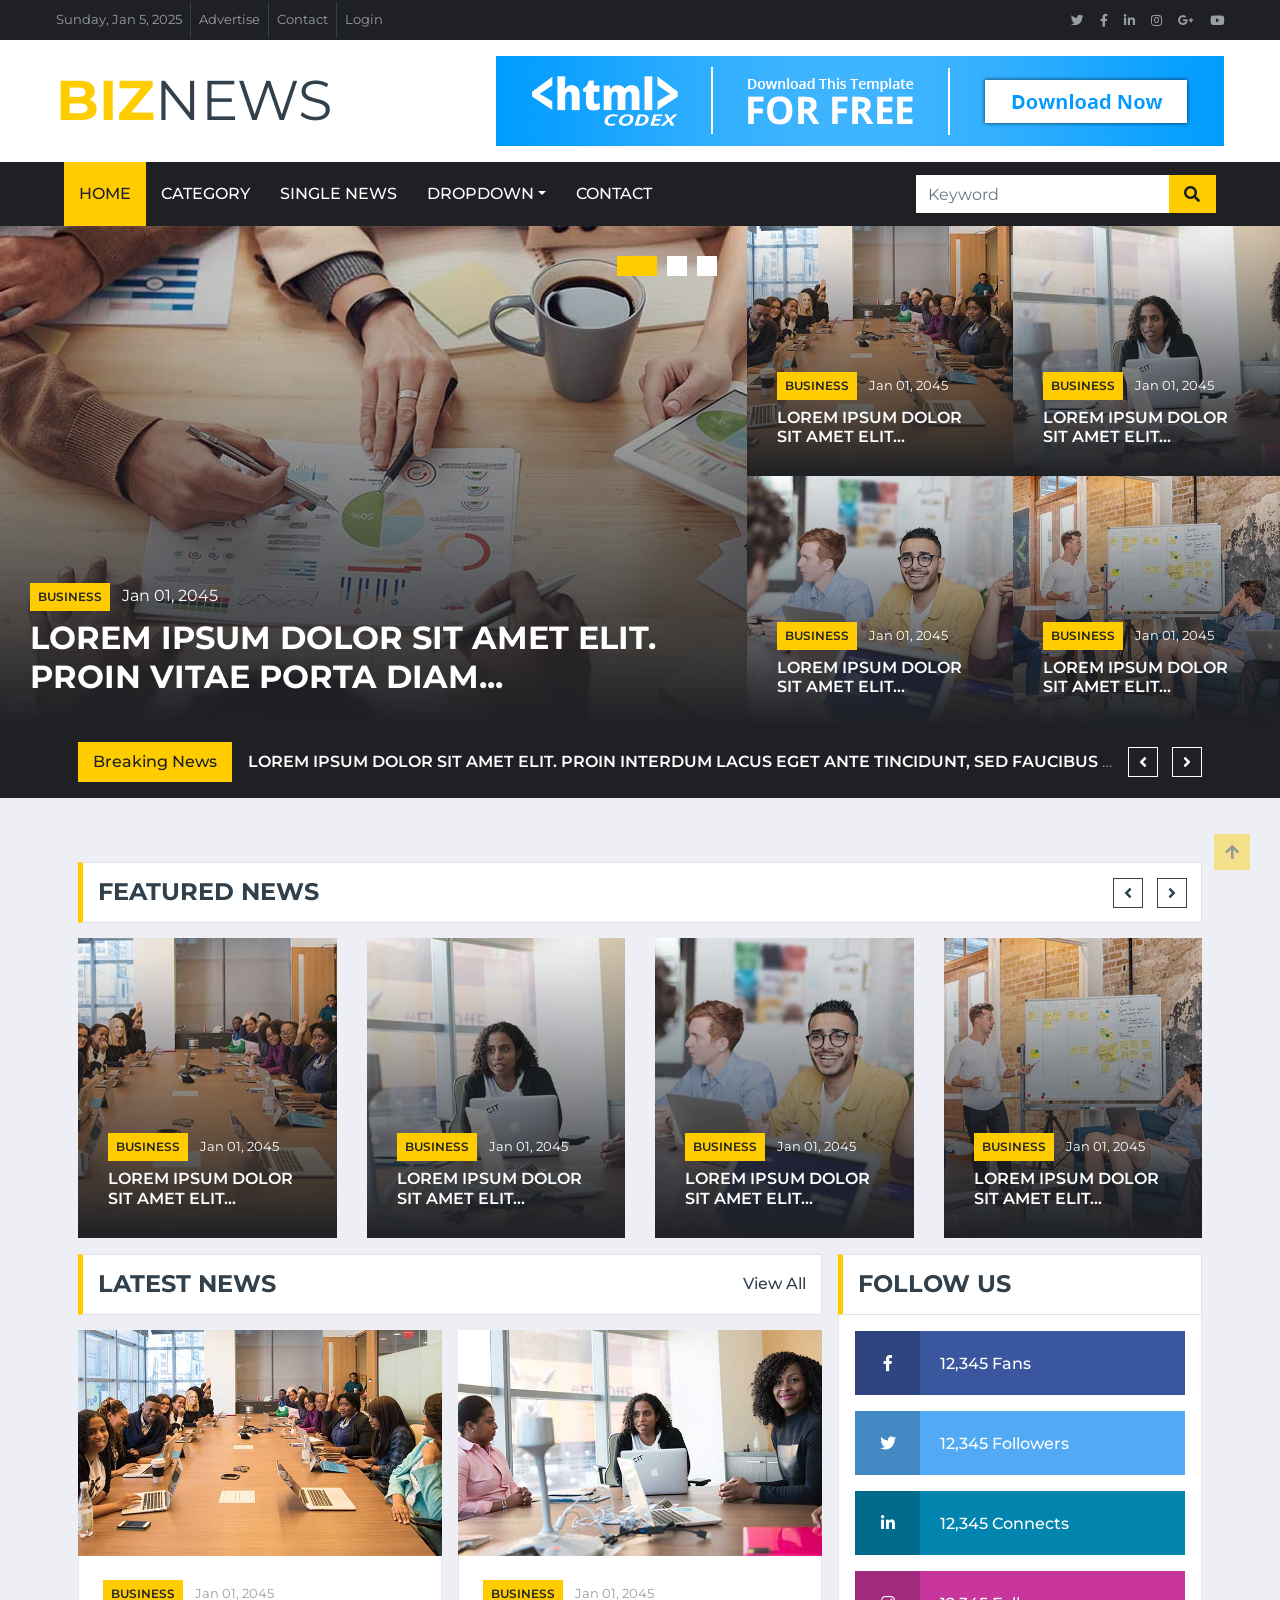
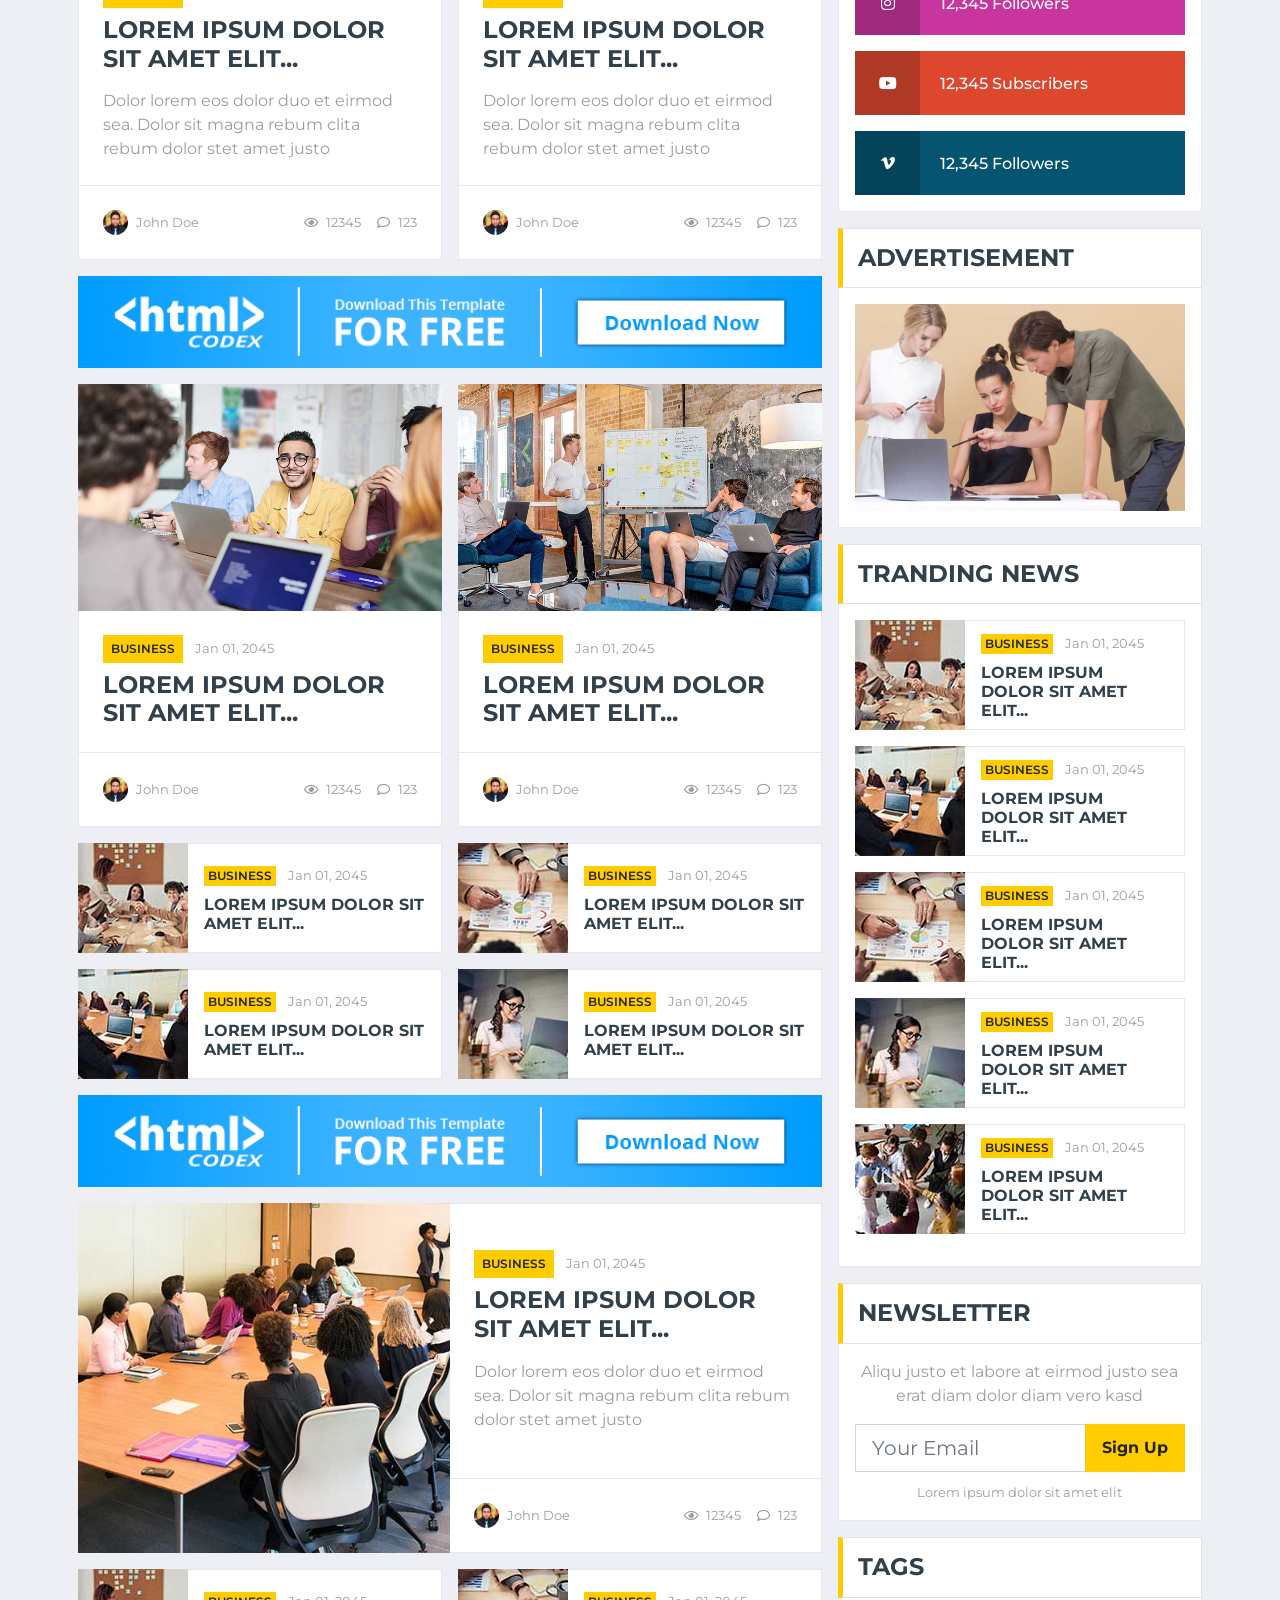
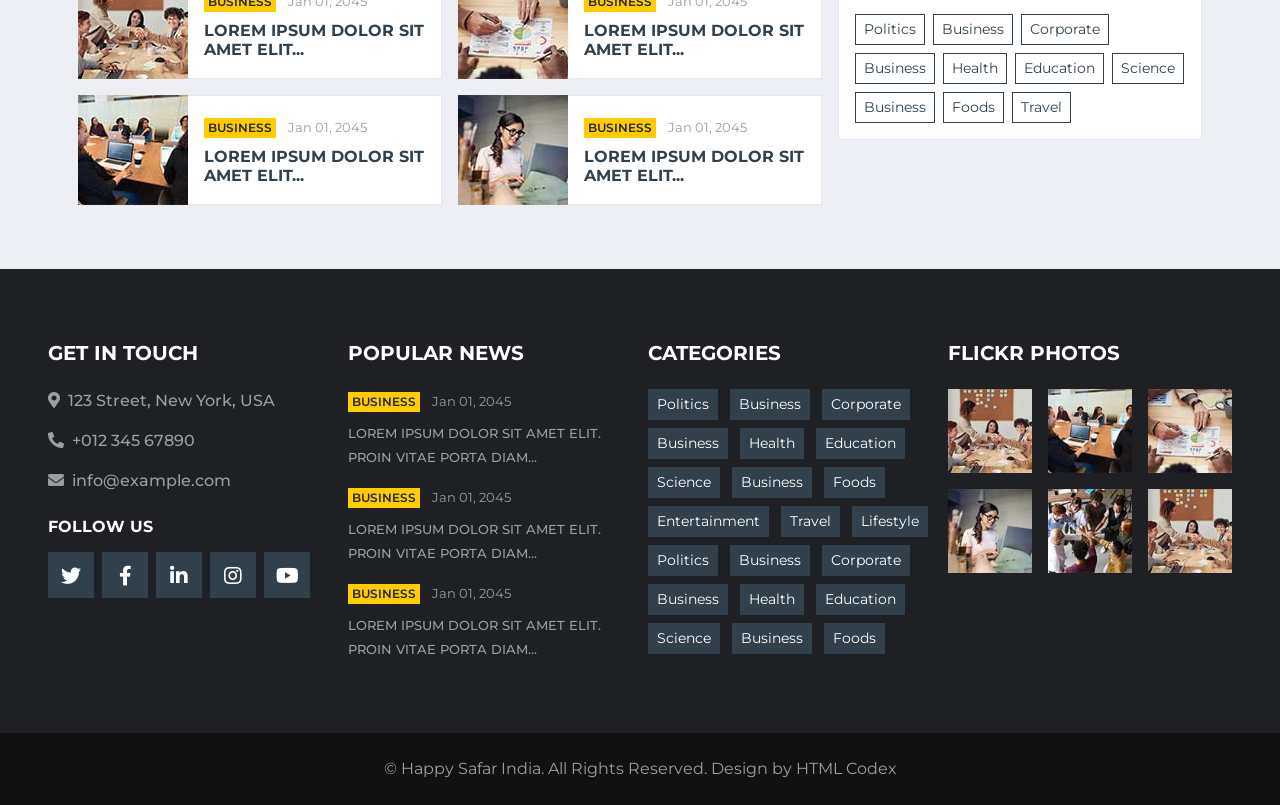
==== index.html @ 5ef2383a "Update index.html" ====
<!DOCTYPE html>
<html lang="en">

<head>
    <meta charset="utf-8">
    <title>Happy Safar India - Free Indian News Website</title>
    <meta content="width=device-width, initial-scale=1.0" name="viewport">
    <meta content="Happy Safar India" name="keywords">
    <meta content="Free Indian News Website" name="description">

    <!-- Favicon -->
    <link href="img/favicon.ico" rel="icon">

    <!-- Google Web Fonts -->
    <link rel="preconnect" href="https://fonts.gstatic.com">
    <link href="https://fonts.googleapis.com/css2?family=Montserrat:wght@400;500;600;700&display=swap" rel="stylesheet">  

    <!-- Font Awesome -->
    <link href="https://cdnjs.cloudflare.com/ajax/libs/font-awesome/5.15.0/css/all.min.css" rel="stylesheet">

    <!-- Libraries Stylesheet -->
    <link href="lib/owlcarousel/assets/owl.carousel.min.css" rel="stylesheet">

    <!-- Customized Bootstrap Stylesheet -->
    <link href="css/style.css" rel="stylesheet">
</head>

<body>
    <!-- Topbar Start -->
    <div class="container-fluid d-none d-lg-block">
        <div class="row align-items-center bg-dark px-lg-5">
            <div class="col-lg-9">
                <nav class="navbar navbar-expand-sm bg-dark p-0">
                    <ul class="navbar-nav ml-n2">
                        <li class="nav-item border-right border-secondary">
                            <a class="nav-link text-body small" href="#">Sunday, Jan 5, 2025</a>
                        </li>
                        <li class="nav-item border-right border-secondary">
                            <a class="nav-link text-body small" href="#">Advertise</a>
                        </li>
                        <li class="nav-item border-right border-secondary">
                            <a class="nav-link text-body small" href="#">Contact</a>
                        </li>
                        <li class="nav-item">
                            <a class="nav-link text-body small" href="#">Login</a>
                        </li>
                    </ul>
                </nav>
            </div>
            <div class="col-lg-3 text-right d-none d-md-block">
                <nav class="navbar navbar-expand-sm bg-dark p-0">
                    <ul class="navbar-nav ml-auto mr-n2">
                        <li class="nav-item">
                            <a class="nav-link text-body" href="#"><small class="fab fa-twitter"></small></a>
                        </li>
                        <li class="nav-item">
                            <a class="nav-link text-body" href="#"><small class="fab fa-facebook-f"></small></a>
                        </li>
                        <li class="nav-item">
                            <a class="nav-link text-body" href="#"><small class="fab fa-linkedin-in"></small></a>
                        </li>
                        <li class="nav-item">
                            <a class="nav-link text-body" href="#"><small class="fab fa-instagram"></small></a>
                        </li>
                        <li class="nav-item">
                            <a class="nav-link text-body" href="#"><small class="fab fa-google-plus-g"></small></a>
                        </li>
                        <li class="nav-item">
                            <a class="nav-link text-body" href="#"><small class="fab fa-youtube"></small></a>
                        </li>
                    </ul>
                </nav>
            </div>
        </div>
        <div class="row align-items-center bg-white py-3 px-lg-5">
            <div class="col-lg-4">
                <a href="index.html" class="navbar-brand p-0 d-none d-lg-block">
                    <h1 class="m-0 display-4 text-uppercase text-primary">Biz<span class="text-secondary font-weight-normal">News</span></h1>
                </a>
            </div>
            <div class="col-lg-8 text-center text-lg-right">
                <a href="https://htmlcodex.com"><img class="img-fluid" src="img/ads-728x90.png" alt=""></a>
            </div>
        </div>
    </div>
    <!-- Topbar End -->


    <!-- Navbar Start -->
    <div class="container-fluid p-0">
        <nav class="navbar navbar-expand-lg bg-dark navbar-dark py-2 py-lg-0 px-lg-5">
            <a href="index.html" class="navbar-brand d-block d-lg-none">
                <h1 class="m-0 display-4 text-uppercase text-primary">Biz<span class="text-white font-weight-normal">News</span></h1>
            </a>
            <button type="button" class="navbar-toggler" data-toggle="collapse" data-target="#navbarCollapse">
                <span class="navbar-toggler-icon"></span>
            </button>
            <div class="collapse navbar-collapse justify-content-between px-0 px-lg-3" id="navbarCollapse">
                <div class="navbar-nav mr-auto py-0">
                    <a href="index.html" class="nav-item nav-link active">Home</a>
                    <a href="category.html" class="nav-item nav-link">Category</a>
                    <a href="single.html" class="nav-item nav-link">Single News</a>
                    <div class="nav-item dropdown">
                        <a href="#" class="nav-link dropdown-toggle" data-toggle="dropdown">Dropdown</a>
                        <div class="dropdown-menu rounded-0 m-0">
                            <a href="#" class="dropdown-item">Menu item 1</a>
                            <a href="#" class="dropdown-item">Menu item 2</a>
                            <a href="#" class="dropdown-item">Menu item 3</a>
                        </div>
                    </div>
                    <a href="contact.html" class="nav-item nav-link">Contact</a>
                </div>
                <div class="input-group ml-auto d-none d-lg-flex" style="width: 100%; max-width: 300px;">
                    <input type="text" class="form-control border-0" placeholder="Keyword">
                    <div class="input-group-append">
                        <button class="input-group-text bg-primary text-dark border-0 px-3"><i
                                class="fa fa-search"></i></button>
                    </div>
                </div>
            </div>
        </nav>
    </div>
    <!-- Navbar End -->


    <!-- Main News Slider Start -->
    <div class="container-fluid">
        <div class="row">
            <div class="col-lg-7 px-0">
                <div class="owl-carousel main-carousel position-relative">
                    <div class="position-relative overflow-hidden" style="height: 500px;">
                        <img class="img-fluid h-100" src="img/news-800x500-1.jpg" style="object-fit: cover;">
                        <div class="overlay">
                            <div class="mb-2">
                                <a class="badge badge-primary text-uppercase font-weight-semi-bold p-2 mr-2"
                                    href="">Business</a>
                                <a class="text-white" href="">Jan 01, 2045</a>
                            </div>
                            <a class="h2 m-0 text-white text-uppercase font-weight-bold" href="">Lorem ipsum dolor sit amet elit. Proin vitae porta diam...</a>
                        </div>
                    </div>
                    <div class="position-relative overflow-hidden" style="height: 500px;">
                        <img class="img-fluid h-100" src="img/news-800x500-2.jpg" style="object-fit: cover;">
                        <div class="overlay">
                            <div class="mb-2">
                                <a class="badge badge-primary text-uppercase font-weight-semi-bold p-2 mr-2"
                                    href="">Business</a>
                                <a class="text-white" href="">Jan 01, 2045</a>
                            </div>
                            <a class="h2 m-0 text-white text-uppercase font-weight-bold" href="">Lorem ipsum dolor sit amet elit. Proin vitae porta diam...</a>
                        </div>
                    </div>
                    <div class="position-relative overflow-hidden" style="height: 500px;">
                        <img class="img-fluid h-100" src="img/news-800x500-3.jpg" style="object-fit: cover;">
                        <div class="overlay">
                            <div class="mb-2">
                                <a class="badge badge-primary text-uppercase font-weight-semi-bold p-2 mr-2"
                                    href="">Business</a>
                                <a class="text-white" href="">Jan 01, 2045</a>
                            </div>
                            <a class="h2 m-0 text-white text-uppercase font-weight-bold" href="">Lorem ipsum dolor sit amet elit. Proin vitae porta diam...</a>
                        </div>
                    </div>
                </div>
            </div>
            <div class="col-lg-5 px-0">
                <div class="row mx-0">
                    <div class="col-md-6 px-0">
                        <div class="position-relative overflow-hidden" style="height: 250px;">
                            <img class="img-fluid w-100 h-100" src="img/news-700x435-1.jpg" style="object-fit: cover;">
                            <div class="overlay">
                                <div class="mb-2">
                                    <a class="badge badge-primary text-uppercase font-weight-semi-bold p-2 mr-2"
                                        href="">Business</a>
                                    <a class="text-white" href=""><small>Jan 01, 2045</small></a>
                                </div>
                                <a class="h6 m-0 text-white text-uppercase font-weight-semi-bold" href="">Lorem ipsum dolor sit amet elit...</a>
                            </div>
                        </div>
                    </div>
                    <div class="col-md-6 px-0">
                        <div class="position-relative overflow-hidden" style="height: 250px;">
                            <img class="img-fluid w-100 h-100" src="img/news-700x435-2.jpg" style="object-fit: cover;">
                            <div class="overlay">
                                <div class="mb-2">
                                    <a class="badge badge-primary text-uppercase font-weight-semi-bold p-2 mr-2"
                                        href="">Business</a>
                                    <a class="text-white" href=""><small>Jan 01, 2045</small></a>
                                </div>
                                <a class="h6 m-0 text-white text-uppercase font-weight-semi-bold" href="">Lorem ipsum dolor sit amet elit...</a>
                            </div>
                        </div>
                    </div>
                    <div class="col-md-6 px-0">
                        <div class="position-relative overflow-hidden" style="height: 250px;">
                            <img class="img-fluid w-100 h-100" src="img/news-700x435-3.jpg" style="object-fit: cover;">
                            <div class="overlay">
                                <div class="mb-2">
                                    <a class="badge badge-primary text-uppercase font-weight-semi-bold p-2 mr-2"
                                        href="">Business</a>
                                    <a class="text-white" href=""><small>Jan 01, 2045</small></a>
                                </div>
                                <a class="h6 m-0 text-white text-uppercase font-weight-semi-bold" href="">Lorem ipsum dolor sit amet elit...</a>
                            </div>
                        </div>
                    </div>
                    <div class="col-md-6 px-0">
                        <div class="position-relative overflow-hidden" style="height: 250px;">
                            <img class="img-fluid w-100 h-100" src="img/news-700x435-4.jpg" style="object-fit: cover;">
                            <div class="overlay">
                                <div class="mb-2">
                                    <a class="badge badge-primary text-uppercase font-weight-semi-bold p-2 mr-2"
                                        href="">Business</a>
                                    <a class="text-white" href=""><small>Jan 01, 2045</small></a>
                                </div>
                                <a class="h6 m-0 text-white text-uppercase font-weight-semi-bold" href="">Lorem ipsum dolor sit amet elit...</a>
                            </div>
                        </div>
                    </div>
                </div>
            </div>
        </div>
    </div>
    <!-- Main News Slider End -->


    <!-- Breaking News Start -->
    <div class="container-fluid bg-dark py-3 mb-3">
        <div class="container">
            <div class="row align-items-center bg-dark">
                <div class="col-12">
                    <div class="d-flex justify-content-between">
                        <div class="bg-primary text-dark text-center font-weight-medium py-2" style="width: 170px;">Breaking News</div>
                        <div class="owl-carousel tranding-carousel position-relative d-inline-flex align-items-center ml-3"
                            style="width: calc(100% - 170px); padding-right: 90px;">
                            <div class="text-truncate"><a class="text-white text-uppercase font-weight-semi-bold" href="">Lorem ipsum dolor sit amet elit. Proin interdum lacus eget ante tincidunt, sed faucibus nisl sodales</a></div>
                            <div class="text-truncate"><a class="text-white text-uppercase font-weight-semi-bold" href="">Lorem ipsum dolor sit amet elit. Proin interdum lacus eget ante tincidunt, sed faucibus nisl sodales</a></div>
                        </div>
                    </div>
                </div>
            </div>
        </div>
    </div>
    <!-- Breaking News End -->


    <!-- Featured News Slider Start -->
    <div class="container-fluid pt-5 mb-3">
        <div class="container">
            <div class="section-title">
                <h4 class="m-0 text-uppercase font-weight-bold">Featured News</h4>
            </div>
            <div class="owl-carousel news-carousel carousel-item-4 position-relative">
                <div class="position-relative overflow-hidden" style="height: 300px;">
                    <img class="img-fluid h-100" src="img/news-700x435-1.jpg" style="object-fit: cover;">
                    <div class="overlay">
                        <div class="mb-2">
                            <a class="badge badge-primary text-uppercase font-weight-semi-bold p-2 mr-2"
                                href="">Business</a>
                            <a class="text-white" href=""><small>Jan 01, 2045</small></a>
                        </div>
                        <a class="h6 m-0 text-white text-uppercase font-weight-semi-bold" href="">Lorem ipsum dolor sit amet elit...</a>
                    </div>
                </div>
                <div class="position-relative overflow-hidden" style="height: 300px;">
                    <img class="img-fluid h-100" src="img/news-700x435-2.jpg" style="object-fit: cover;">
                    <div class="overlay">
                        <div class="mb-2">
                            <a class="badge badge-primary text-uppercase font-weight-semi-bold p-2 mr-2"
                                href="">Business</a>
                            <a class="text-white" href=""><small>Jan 01, 2045</small></a>
                        </div>
                        <a class="h6 m-0 text-white text-uppercase font-weight-semi-bold" href="">Lorem ipsum dolor sit amet elit...</a>
                    </div>
                </div>
                <div class="position-relative overflow-hidden" style="height: 300px;">
                    <img class="img-fluid h-100" src="img/news-700x435-3.jpg" style="object-fit: cover;">
                    <div class="overlay">
                        <div class="mb-2">
                            <a class="badge badge-primary text-uppercase font-weight-semi-bold p-2 mr-2"
                                href="">Business</a>
                            <a class="text-white" href=""><small>Jan 01, 2045</small></a>
                        </div>
                        <a class="h6 m-0 text-white text-uppercase font-weight-semi-bold" href="">Lorem ipsum dolor sit amet elit...</a>
                    </div>
                </div>
                <div class="position-relative overflow-hidden" style="height: 300px;">
                    <img class="img-fluid h-100" src="img/news-700x435-4.jpg" style="object-fit: cover;">
                    <div class="overlay">
                        <div class="mb-2">
                            <a class="badge badge-primary text-uppercase font-weight-semi-bold p-2 mr-2"
                                href="">Business</a>
                            <a class="text-white" href=""><small>Jan 01, 2045</small></a>
                        </div>
                        <a class="h6 m-0 text-white text-uppercase font-weight-semi-bold" href="">Lorem ipsum dolor sit amet elit...</a>
                    </div>
                </div>
                <div class="position-relative overflow-hidden" style="height: 300px;">
                    <img class="img-fluid h-100" src="img/news-700x435-5.jpg" style="object-fit: cover;">
                    <div class="overlay">
                        <div class="mb-2">
                            <a class="badge badge-primary text-uppercase font-weight-semi-bold p-2 mr-2"
                                href="">Business</a>
                            <a class="text-white" href=""><small>Jan 01, 2045</small></a>
                        </div>
                        <a class="h6 m-0 text-white text-uppercase font-weight-semi-bold" href="">Lorem ipsum dolor sit amet elit...</a>
                    </div>
                </div>
            </div>
        </div>
    </div>
    <!-- Featured News Slider End -->


    <!-- News With Sidebar Start -->
    <div class="container-fluid">
        <div class="container">
            <div class="row">
                <div class="col-lg-8">
                    <div class="row">
                        <div class="col-12">
                            <div class="section-title">
                                <h4 class="m-0 text-uppercase font-weight-bold">Latest News</h4>
                                <a class="text-secondary font-weight-medium text-decoration-none" href="">View All</a>
                            </div>
                        </div>
                        <div class="col-lg-6">
                            <div class="position-relative mb-3">
                                <img class="img-fluid w-100" src="img/news-700x435-1.jpg" style="object-fit: cover;">
                                <div class="bg-white border border-top-0 p-4">
                                    <div class="mb-2">
                                        <a class="badge badge-primary text-uppercase font-weight-semi-bold p-2 mr-2"
                                            href="">Business</a>
                                        <a class="text-body" href=""><small>Jan 01, 2045</small></a>
                                    </div>
                                    <a class="h4 d-block mb-3 text-secondary text-uppercase font-weight-bold" href="">Lorem ipsum dolor sit amet elit...</a>
                                    <p class="m-0">Dolor lorem eos dolor duo et eirmod sea. Dolor sit magna
                                        rebum clita rebum dolor stet amet justo</p>
                                </div>
                                <div class="d-flex justify-content-between bg-white border border-top-0 p-4">
                                    <div class="d-flex align-items-center">
                                        <img class="rounded-circle mr-2" src="img/user.jpg" width="25" height="25" alt="">
                                        <small>John Doe</small>
                                    </div>
                                    <div class="d-flex align-items-center">
                                        <small class="ml-3"><i class="far fa-eye mr-2"></i>12345</small>
                                        <small class="ml-3"><i class="far fa-comment mr-2"></i>123</small>
                                    </div>
                                </div>
                            </div>
                        </div>
                        <div class="col-lg-6">
                            <div class="position-relative mb-3">
                                <img class="img-fluid w-100" src="img/news-700x435-2.jpg" style="object-fit: cover;">
                                <div class="bg-white border border-top-0 p-4">
                                    <div class="mb-2">
                                        <a class="badge badge-primary text-uppercase font-weight-semi-bold p-2 mr-2"
                                            href="">Business</a>
                                        <a class="text-body" href=""><small>Jan 01, 2045</small></a>
                                    </div>
                                    <a class="h4 d-block mb-3 text-secondary text-uppercase font-weight-bold" href="">Lorem ipsum dolor sit amet elit...</a>
                                    <p class="m-0">Dolor lorem eos dolor duo et eirmod sea. Dolor sit magna
                                        rebum clita rebum dolor stet amet justo</p>
                                </div>
                                <div class="d-flex justify-content-between bg-white border border-top-0 p-4">
                                    <div class="d-flex align-items-center">
                                        <img class="rounded-circle mr-2" src="img/user.jpg" width="25" height="25" alt="">
                                        <small>John Doe</small>
                                    </div>
                                    <div class="d-flex align-items-center">
                                        <small class="ml-3"><i class="far fa-eye mr-2"></i>12345</small>
                                        <small class="ml-3"><i class="far fa-comment mr-2"></i>123</small>
                                    </div>
                                </div>
                            </div>
                        </div>
                        <div class="col-lg-12 mb-3">
                            <a href=""><img class="img-fluid w-100" src="img/ads-728x90.png" alt=""></a>
                        </div>
                        <div class="col-lg-6">
                            <div class="position-relative mb-3">
                                <img class="img-fluid w-100" src="img/news-700x435-3.jpg" style="object-fit: cover;">
                                <div class="bg-white border border-top-0 p-4">
                                    <div class="mb-2">
                                        <a class="badge badge-primary text-uppercase font-weight-semi-bold p-2 mr-2"
                                            href="">Business</a>
                                        <a class="text-body" href=""><small>Jan 01, 2045</small></a>
                                    </div>
                                    <a class="h4 d-block mb-0 text-secondary text-uppercase font-weight-bold" href="">Lorem ipsum dolor sit amet elit...</a>
                                </div>
                                <div class="d-flex justify-content-between bg-white border border-top-0 p-4">
                                    <div class="d-flex align-items-center">
                                        <img class="rounded-circle mr-2" src="img/user.jpg" width="25" height="25" alt="">
                                        <small>John Doe</small>
                                    </div>
                                    <div class="d-flex align-items-center">
                                        <small class="ml-3"><i class="far fa-eye mr-2"></i>12345</small>
                                        <small class="ml-3"><i class="far fa-comment mr-2"></i>123</small>
                                    </div>
                                </div>
                            </div>
                        </div>
                        <div class="col-lg-6">
                            <div class="position-relative mb-3">
                                <img class="img-fluid w-100" src="img/news-700x435-4.jpg" style="object-fit: cover;">
                                <div class="bg-white border border-top-0 p-4">
                                    <div class="mb-2">
                                        <a class="badge badge-primary text-uppercase font-weight-semi-bold p-2 mr-2"
                                            href="">Business</a>
                                        <a class="text-body" href=""><small>Jan 01, 2045</small></a>
                                    </div>
                                    <a class="h4 d-block mb-0 text-secondary text-uppercase font-weight-bold" href="">Lorem ipsum dolor sit amet elit...</a>
                                </div>
                                <div class="d-flex justify-content-between bg-white border border-top-0 p-4">
                                    <div class="d-flex align-items-center">
                                        <img class="rounded-circle mr-2" src="img/user.jpg" width="25" height="25" alt="">
                                        <small>John Doe</small>
                                    </div>
                                    <div class="d-flex align-items-center">
                                        <small class="ml-3"><i class="far fa-eye mr-2"></i>12345</small>
                                        <small class="ml-3"><i class="far fa-comment mr-2"></i>123</small>
                                    </div>
                                </div>
                            </div>
                        </div>
                        <div class="col-lg-6">
                            <div class="d-flex align-items-center bg-white mb-3" style="height: 110px;">
                                <img class="img-fluid" src="img/news-110x110-1.jpg" alt="">
                                <div class="w-100 h-100 px-3 d-flex flex-column justify-content-center border border-left-0">
                                    <div class="mb-2">
                                        <a class="badge badge-primary text-uppercase font-weight-semi-bold p-1 mr-2" href="">Business</a>
                                        <a class="text-body" href=""><small>Jan 01, 2045</small></a>
                                    </div>
                                    <a class="h6 m-0 text-secondary text-uppercase font-weight-bold" href="">Lorem ipsum dolor sit amet elit...</a>
                                </div>
                            </div>
                            <div class="d-flex align-items-center bg-white mb-3" style="height: 110px;">
                                <img class="img-fluid" src="img/news-110x110-2.jpg" alt="">
                                <div class="w-100 h-100 px-3 d-flex flex-column justify-content-center border border-left-0">
                                    <div class="mb-2">
                                        <a class="badge badge-primary text-uppercase font-weight-semi-bold p-1 mr-2" href="">Business</a>
                                        <a class="text-body" href=""><small>Jan 01, 2045</small></a>
                                    </div>
                                    <a class="h6 m-0 text-secondary text-uppercase font-weight-bold" href="">Lorem ipsum dolor sit amet elit...</a>
                                </div>
                            </div>
                        </div>
                        <div class="col-lg-6">
                            <div class="d-flex align-items-center bg-white mb-3" style="height: 110px;">
                                <img class="img-fluid" src="img/news-110x110-3.jpg" alt="">
                                <div class="w-100 h-100 px-3 d-flex flex-column justify-content-center border border-left-0">
                                    <div class="mb-2">
                                        <a class="badge badge-primary text-uppercase font-weight-semi-bold p-1 mr-2" href="">Business</a>
                                        <a class="text-body" href=""><small>Jan 01, 2045</small></a>
                                    </div>
                                    <a class="h6 m-0 text-secondary text-uppercase font-weight-bold" href="">Lorem ipsum dolor sit amet elit...</a>
                                </div>
                            </div>
                            <div class="d-flex align-items-center bg-white mb-3" style="height: 110px;">
                                <img class="img-fluid" src="img/news-110x110-4.jpg" alt="">
                                <div class="w-100 h-100 px-3 d-flex flex-column justify-content-center border border-left-0">
                                    <div class="mb-2">
                                        <a class="badge badge-primary text-uppercase font-weight-semi-bold p-1 mr-2" href="">Business</a>
                                        <a class="text-body" href=""><small>Jan 01, 2045</small></a>
                                    </div>
                                    <a class="h6 m-0 text-secondary text-uppercase font-weight-bold" href="">Lorem ipsum dolor sit amet elit...</a>
                                </div>
                            </div>
                        </div>
                        <div class="col-lg-12 mb-3">
                            <a href=""><img class="img-fluid w-100" src="img/ads-728x90.png" alt=""></a>
                        </div>
                        <div class="col-lg-12">
                            <div class="row news-lg mx-0 mb-3">
                                <div class="col-md-6 h-100 px-0">
                                    <img class="img-fluid h-100" src="img/news-700x435-5.jpg" style="object-fit: cover;">
                                </div>
                                <div class="col-md-6 d-flex flex-column border bg-white h-100 px-0">
                                    <div class="mt-auto p-4">
                                        <div class="mb-2">
                                            <a class="badge badge-primary text-uppercase font-weight-semi-bold p-2 mr-2"
                                                href="">Business</a>
                                            <a class="text-body" href=""><small>Jan 01, 2045</small></a>
                                        </div>
                                        <a class="h4 d-block mb-3 text-secondary text-uppercase font-weight-bold" href="">Lorem ipsum dolor sit amet elit...</a>
                                        <p class="m-0">Dolor lorem eos dolor duo et eirmod sea. Dolor sit magna
                                            rebum clita rebum dolor stet amet justo</p>
                                    </div>
                                    <div class="d-flex justify-content-between bg-white border-top mt-auto p-4">
                                        <div class="d-flex align-items-center">
                                            <img class="rounded-circle mr-2" src="img/user.jpg" width="25" height="25" alt="">
                                            <small>John Doe</small>
                                        </div>
                                        <div class="d-flex align-items-center">
                                            <small class="ml-3"><i class="far fa-eye mr-2"></i>12345</small>
                                            <small class="ml-3"><i class="far fa-comment mr-2"></i>123</small>
                                        </div>
                                    </div>
                                </div>
                            </div>
                        </div>
                        <div class="col-lg-6">
                            <div class="d-flex align-items-center bg-white mb-3" style="height: 110px;">
                                <img class="img-fluid" src="img/news-110x110-1.jpg" alt="">
                                <div class="w-100 h-100 px-3 d-flex flex-column justify-content-center border border-left-0">
                                    <div class="mb-2">
                                        <a class="badge badge-primary text-uppercase font-weight-semi-bold p-1 mr-2" href="">Business</a>
                                        <a class="text-body" href=""><small>Jan 01, 2045</small></a>
                                    </div>
                                    <a class="h6 m-0 text-secondary text-uppercase font-weight-bold" href="">Lorem ipsum dolor sit amet elit...</a>
                                </div>
                            </div>
                            <div class="d-flex align-items-center bg-white mb-3" style="height: 110px;">
                                <img class="img-fluid" src="img/news-110x110-2.jpg" alt="">
                                <div class="w-100 h-100 px-3 d-flex flex-column justify-content-center border border-left-0">
                                    <div class="mb-2">
                                        <a class="badge badge-primary text-uppercase font-weight-semi-bold p-1 mr-2" href="">Business</a>
                                        <a class="text-body" href=""><small>Jan 01, 2045</small></a>
                                    </div>
                                    <a class="h6 m-0 text-secondary text-uppercase font-weight-bold" href="">Lorem ipsum dolor sit amet elit...</a>
                                </div>
                            </div>
                        </div>
                        <div class="col-lg-6">
                            <div class="d-flex align-items-center bg-white mb-3" style="height: 110px;">
                                <img class="img-fluid" src="img/news-110x110-3.jpg" alt="">
                                <div class="w-100 h-100 px-3 d-flex flex-column justify-content-center border border-left-0">
                                    <div class="mb-2">
                                        <a class="badge badge-primary text-uppercase font-weight-semi-bold p-1 mr-2" href="">Business</a>
                                        <a class="text-body" href=""><small>Jan 01, 2045</small></a>
                                    </div>
                                    <a class="h6 m-0 text-secondary text-uppercase font-weight-bold" href="">Lorem ipsum dolor sit amet elit...</a>
                                </div>
                            </div>
                            <div class="d-flex align-items-center bg-white mb-3" style="height: 110px;">
                                <img class="img-fluid" src="img/news-110x110-4.jpg" alt="">
                                <div class="w-100 h-100 px-3 d-flex flex-column justify-content-center border border-left-0">
                                    <div class="mb-2">
                                        <a class="badge badge-primary text-uppercase font-weight-semi-bold p-1 mr-2" href="">Business</a>
                                        <a class="text-body" href=""><small>Jan 01, 2045</small></a>
                                    </div>
                                    <a class="h6 m-0 text-secondary text-uppercase font-weight-bold" href="">Lorem ipsum dolor sit amet elit...</a>
                                </div>
                            </div>
                        </div>
                    </div>
                </div>
                
                <div class="col-lg-4">
                    <!-- Social Follow Start -->
                    <div class="mb-3">
                        <div class="section-title mb-0">
                            <h4 class="m-0 text-uppercase font-weight-bold">Follow Us</h4>
                        </div>
                        <div class="bg-white border border-top-0 p-3">
                            <a href="" class="d-block w-100 text-white text-decoration-none mb-3" style="background: #39569E;">
                                <i class="fab fa-facebook-f text-center py-4 mr-3" style="width: 65px; background: rgba(0, 0, 0, .2);"></i>
                                <span class="font-weight-medium">12,345 Fans</span>
                            </a>
                            <a href="" class="d-block w-100 text-white text-decoration-none mb-3" style="background: #52AAF4;">
                                <i class="fab fa-twitter text-center py-4 mr-3" style="width: 65px; background: rgba(0, 0, 0, .2);"></i>
                                <span class="font-weight-medium">12,345 Followers</span>
                            </a>
                            <a href="" class="d-block w-100 text-white text-decoration-none mb-3" style="background: #0185AE;">
                                <i class="fab fa-linkedin-in text-center py-4 mr-3" style="width: 65px; background: rgba(0, 0, 0, .2);"></i>
                                <span class="font-weight-medium">12,345 Connects</span>
                            </a>
                            <a href="" class="d-block w-100 text-white text-decoration-none mb-3" style="background: #C8359D;">
                                <i class="fab fa-instagram text-center py-4 mr-3" style="width: 65px; background: rgba(0, 0, 0, .2);"></i>
                                <span class="font-weight-medium">12,345 Followers</span>
                            </a>
                            <a href="" class="d-block w-100 text-white text-decoration-none mb-3" style="background: #DC472E;">
                                <i class="fab fa-youtube text-center py-4 mr-3" style="width: 65px; background: rgba(0, 0, 0, .2);"></i>
                                <span class="font-weight-medium">12,345 Subscribers</span>
                            </a>
                            <a href="" class="d-block w-100 text-white text-decoration-none" style="background: #055570;">
                                <i class="fab fa-vimeo-v text-center py-4 mr-3" style="width: 65px; background: rgba(0, 0, 0, .2);"></i>
                                <span class="font-weight-medium">12,345 Followers</span>
                            </a>
                        </div>
                    </div>
                    <!-- Social Follow End -->

                    <!-- Ads Start -->
                    <div class="mb-3">
                        <div class="section-title mb-0">
                            <h4 class="m-0 text-uppercase font-weight-bold">Advertisement</h4>
                        </div>
                        <div class="bg-white text-center border border-top-0 p-3">
                            <a href=""><img class="img-fluid" src="img/news-800x500-2.jpg" alt=""></a>
                        </div>
                    </div>
                    <!-- Ads End -->

                    <!-- Popular News Start -->
                    <div class="mb-3">
                        <div class="section-title mb-0">
                            <h4 class="m-0 text-uppercase font-weight-bold">Tranding News</h4>
                        </div>
                        <div class="bg-white border border-top-0 p-3">
                            <div class="d-flex align-items-center bg-white mb-3" style="height: 110px;">
                                <img class="img-fluid" src="img/news-110x110-1.jpg" alt="">
                                <div class="w-100 h-100 px-3 d-flex flex-column justify-content-center border border-left-0">
                                    <div class="mb-2">
                                        <a class="badge badge-primary text-uppercase font-weight-semi-bold p-1 mr-2" href="">Business</a>
                                        <a class="text-body" href=""><small>Jan 01, 2045</small></a>
                                    </div>
                                    <a class="h6 m-0 text-secondary text-uppercase font-weight-bold" href="">Lorem ipsum dolor sit amet elit...</a>
                                </div>
                            </div>
                            <div class="d-flex align-items-center bg-white mb-3" style="height: 110px;">
                                <img class="img-fluid" src="img/news-110x110-2.jpg" alt="">
                                <div class="w-100 h-100 px-3 d-flex flex-column justify-content-center border border-left-0">
                                    <div class="mb-2">
                                        <a class="badge badge-primary text-uppercase font-weight-semi-bold p-1 mr-2" href="">Business</a>
                                        <a class="text-body" href=""><small>Jan 01, 2045</small></a>
                                    </div>
                                    <a class="h6 m-0 text-secondary text-uppercase font-weight-bold" href="">Lorem ipsum dolor sit amet elit...</a>
                                </div>
                            </div>
                            <div class="d-flex align-items-center bg-white mb-3" style="height: 110px;">
                                <img class="img-fluid" src="img/news-110x110-3.jpg" alt="">
                                <div class="w-100 h-100 px-3 d-flex flex-column justify-content-center border border-left-0">
                                    <div class="mb-2">
                                        <a class="badge badge-primary text-uppercase font-weight-semi-bold p-1 mr-2" href="">Business</a>
                                        <a class="text-body" href=""><small>Jan 01, 2045</small></a>
                                    </div>
                                    <a class="h6 m-0 text-secondary text-uppercase font-weight-bold" href="">Lorem ipsum dolor sit amet elit...</a>
                                </div>
                            </div>
                            <div class="d-flex align-items-center bg-white mb-3" style="height: 110px;">
                                <img class="img-fluid" src="img/news-110x110-4.jpg" alt="">
                                <div class="w-100 h-100 px-3 d-flex flex-column justify-content-center border border-left-0">
                                    <div class="mb-2">
                                        <a class="badge badge-primary text-uppercase font-weight-semi-bold p-1 mr-2" href="">Business</a>
                                        <a class="text-body" href=""><small>Jan 01, 2045</small></a>
                                    </div>
                                    <a class="h6 m-0 text-secondary text-uppercase font-weight-bold" href="">Lorem ipsum dolor sit amet elit...</a>
                                </div>
                            </div>
                            <div class="d-flex align-items-center bg-white mb-3" style="height: 110px;">
                                <img class="img-fluid" src="img/news-110x110-5.jpg" alt="">
                                <div class="w-100 h-100 px-3 d-flex flex-column justify-content-center border border-left-0">
                                    <div class="mb-2">
                                        <a class="badge badge-primary text-uppercase font-weight-semi-bold p-1 mr-2" href="">Business</a>
                                        <a class="text-body" href=""><small>Jan 01, 2045</small></a>
                                    </div>
                                    <a class="h6 m-0 text-secondary text-uppercase font-weight-bold" href="">Lorem ipsum dolor sit amet elit...</a>
                                </div>
                            </div>
                        </div>
                    </div>
                    <!-- Popular News End -->

                    <!-- Newsletter Start -->
                    <div class="mb-3">
                        <div class="section-title mb-0">
                            <h4 class="m-0 text-uppercase font-weight-bold">Newsletter</h4>
                        </div>
                        <div class="bg-white text-center border border-top-0 p-3">
                            <p>Aliqu justo et labore at eirmod justo sea erat diam dolor diam vero kasd</p>
                            <div class="input-group mb-2" style="width: 100%;">
                                <input type="text" class="form-control form-control-lg" placeholder="Your Email">
                                <div class="input-group-append">
                                    <button class="btn btn-primary font-weight-bold px-3">Sign Up</button>
                                </div>
                            </div>
                            <small>Lorem ipsum dolor sit amet elit</small>
                        </div>
                    </div>
                    <!-- Newsletter End -->

                    <!-- Tags Start -->
                    <div class="mb-3">
                        <div class="section-title mb-0">
                            <h4 class="m-0 text-uppercase font-weight-bold">Tags</h4>
                        </div>
                        <div class="bg-white border border-top-0 p-3">
                            <div class="d-flex flex-wrap m-n1">
                                <a href="" class="btn btn-sm btn-outline-secondary m-1">Politics</a>
                                <a href="" class="btn btn-sm btn-outline-secondary m-1">Business</a>
                                <a href="" class="btn btn-sm btn-outline-secondary m-1">Corporate</a>
                                <a href="" class="btn btn-sm btn-outline-secondary m-1">Business</a>
                                <a href="" class="btn btn-sm btn-outline-secondary m-1">Health</a>
                                <a href="" class="btn btn-sm btn-outline-secondary m-1">Education</a>
                                <a href="" class="btn btn-sm btn-outline-secondary m-1">Science</a>
                                <a href="" class="btn btn-sm btn-outline-secondary m-1">Business</a>
                                <a href="" class="btn btn-sm btn-outline-secondary m-1">Foods</a>
                                <a href="" class="btn btn-sm btn-outline-secondary m-1">Travel</a>
                            </div>
                        </div>
                    </div>
                    <!-- Tags End -->
                </div>
            </div>
        </div>
    </div>
    <!-- News With Sidebar End -->


    <!-- Footer Start -->
    <div class="container-fluid bg-dark pt-5 px-sm-3 px-md-5 mt-5">
        <div class="row py-4">
            <div class="col-lg-3 col-md-6 mb-5">
                <h5 class="mb-4 text-white text-uppercase font-weight-bold">Get In Touch</h5>
                <p class="font-weight-medium"><i class="fa fa-map-marker-alt mr-2"></i>123 Street, New York, USA</p>
                <p class="font-weight-medium"><i class="fa fa-phone-alt mr-2"></i>+012 345 67890</p>
                <p class="font-weight-medium"><i class="fa fa-envelope mr-2"></i>info@example.com</p>
                <h6 class="mt-4 mb-3 text-white text-uppercase font-weight-bold">Follow Us</h6>
                <div class="d-flex justify-content-start">
                    <a class="btn btn-lg btn-secondary btn-lg-square mr-2" href="#"><i class="fab fa-twitter"></i></a>
                    <a class="btn btn-lg btn-secondary btn-lg-square mr-2" href="#"><i class="fab fa-facebook-f"></i></a>
                    <a class="btn btn-lg btn-secondary btn-lg-square mr-2" href="#"><i class="fab fa-linkedin-in"></i></a>
                    <a class="btn btn-lg btn-secondary btn-lg-square mr-2" href="#"><i class="fab fa-instagram"></i></a>
                    <a class="btn btn-lg btn-secondary btn-lg-square" href="#"><i class="fab fa-youtube"></i></a>
                </div>
            </div>
            <div class="col-lg-3 col-md-6 mb-5">
                <h5 class="mb-4 text-white text-uppercase font-weight-bold">Popular News</h5>
                <div class="mb-3">
                    <div class="mb-2">
                        <a class="badge badge-primary text-uppercase font-weight-semi-bold p-1 mr-2" href="">Business</a>
                        <a class="text-body" href=""><small>Jan 01, 2045</small></a>
                    </div>
                    <a class="small text-body text-uppercase font-weight-medium" href="">Lorem ipsum dolor sit amet elit. Proin vitae porta diam...</a>
                </div>
                <div class="mb-3">
                    <div class="mb-2">
                        <a class="badge badge-primary text-uppercase font-weight-semi-bold p-1 mr-2" href="">Business</a>
                        <a class="text-body" href=""><small>Jan 01, 2045</small></a>
                    </div>
                    <a class="small text-body text-uppercase font-weight-medium" href="">Lorem ipsum dolor sit amet elit. Proin vitae porta diam...</a>
                </div>
                <div class="">
                    <div class="mb-2">
                        <a class="badge badge-primary text-uppercase font-weight-semi-bold p-1 mr-2" href="">Business</a>
                        <a class="text-body" href=""><small>Jan 01, 2045</small></a>
                    </div>
                    <a class="small text-body text-uppercase font-weight-medium" href="">Lorem ipsum dolor sit amet elit. Proin vitae porta diam...</a>
                </div>
            </div>
            <div class="col-lg-3 col-md-6 mb-5">
                <h5 class="mb-4 text-white text-uppercase font-weight-bold">Categories</h5>
                <div class="m-n1">
                    <a href="" class="btn btn-sm btn-secondary m-1">Politics</a>
                    <a href="" class="btn btn-sm btn-secondary m-1">Business</a>
                    <a href="" class="btn btn-sm btn-secondary m-1">Corporate</a>
                    <a href="" class="btn btn-sm btn-secondary m-1">Business</a>
                    <a href="" class="btn btn-sm btn-secondary m-1">Health</a>
                    <a href="" class="btn btn-sm btn-secondary m-1">Education</a>
                    <a href="" class="btn btn-sm btn-secondary m-1">Science</a>
                    <a href="" class="btn btn-sm btn-secondary m-1">Business</a>
                    <a href="" class="btn btn-sm btn-secondary m-1">Foods</a>
                    <a href="" class="btn btn-sm btn-secondary m-1">Entertainment</a>
                    <a href="" class="btn btn-sm btn-secondary m-1">Travel</a>
                    <a href="" class="btn btn-sm btn-secondary m-1">Lifestyle</a>
                    <a href="" class="btn btn-sm btn-secondary m-1">Politics</a>
                    <a href="" class="btn btn-sm btn-secondary m-1">Business</a>
                    <a href="" class="btn btn-sm btn-secondary m-1">Corporate</a>
                    <a href="" class="btn btn-sm btn-secondary m-1">Business</a>
                    <a href="" class="btn btn-sm btn-secondary m-1">Health</a>
                    <a href="" class="btn btn-sm btn-secondary m-1">Education</a>
                    <a href="" class="btn btn-sm btn-secondary m-1">Science</a>
                    <a href="" class="btn btn-sm btn-secondary m-1">Business</a>
                    <a href="" class="btn btn-sm btn-secondary m-1">Foods</a>
                </div>
            </div>
            <div class="col-lg-3 col-md-6 mb-5">
                <h5 class="mb-4 text-white text-uppercase font-weight-bold">Flickr Photos</h5>
                <div class="row">
                    <div class="col-4 mb-3">
                        <a href=""><img class="w-100" src="img/news-110x110-1.jpg" alt=""></a>
                    </div>
                    <div class="col-4 mb-3">
                        <a href=""><img class="w-100" src="img/news-110x110-2.jpg" alt=""></a>
                    </div>
                    <div class="col-4 mb-3">
                        <a href=""><img class="w-100" src="img/news-110x110-3.jpg" alt=""></a>
                    </div>
                    <div class="col-4 mb-3">
                        <a href=""><img class="w-100" src="img/news-110x110-4.jpg" alt=""></a>
                    </div>
                    <div class="col-4 mb-3">
                        <a href=""><img class="w-100" src="img/news-110x110-5.jpg" alt=""></a>
                    </div>
                    <div class="col-4 mb-3">
                        <a href=""><img class="w-100" src="img/news-110x110-1.jpg" alt=""></a>
                    </div>
                </div>
            </div>
        </div>
    </div>
    <div class="container-fluid py-4 px-sm-3 px-md-5" style="background: #111111;">
        <p class="m-0 text-center">&copy; <!-- <a href="#">-->Happy Safar India</a>. All Rights Reserved. 
		
		<!--/*** This template is free as long as you keep the footer author’s credit link/attribution link/backlink. If you'd like to use the template without the footer author’s credit link/attribution link/backlink, you can purchase the Credit Removal License from "https://htmlcodex.com/credit-removal". Thank you for your support. ***/-->
		Design by <!-- <a href="https://htmlcodex.com">-->HTML Codex</a></p>
    </div>
    <!-- Footer End -->


    <!-- Back to Top -->
    <a href="#" class="btn btn-primary btn-square back-to-top"><i class="fa fa-arrow-up"></i></a>


    <!-- JavaScript Libraries -->
    <script src="https://code.jquery.com/jquery-3.4.1.min.js"></script>
    <script src="https://stackpath.bootstrapcdn.com/bootstrap/4.4.1/js/bootstrap.bundle.min.js"></script>
    <script src="lib/easing/easing.min.js"></script>
    <script src="lib/owlcarousel/owl.carousel.min.js"></script>

    <!-- Template Javascript -->
    <script src="js/main.js"></script>
</body>


</html>
---- css/style.css ----
/******* Bootstrap Theming ********/
/*!
 * Bootstrap v4.5.3 (https://getbootstrap.com/)
 * Copyright 2011-2020 The Bootstrap Authors
 * Copyright 2011-2020 Twitter, Inc.
 * Licensed under MIT (https://github.com/twbs/bootstrap/blob/main/LICENSE)
 */
:root {
  --blue: #007bff;
  --indigo: #6610f2;
  --purple: #6f42c1;
  --pink: #e83e8c;
  --red: #dc3545;
  --orange: #fd7e14;
  --yellow: #ffc107;
  --green: #28a745;
  --teal: #20c997;
  --cyan: #17a2b8;
  --white: #fff;
  --gray: #6c757d;
  --gray-dark: #343a40;
  --primary: #FFCC00;
  --secondary: #31404B;
  --success: #28a745;
  --info: #17a2b8;
  --warning: #ffc107;
  --danger: #dc3545;
  --light: #FFFFFF;
  --dark: #1E2024;
  --breakpoint-xs: 0;
  --breakpoint-sm: 576px;
  --breakpoint-md: 768px;
  --breakpoint-lg: 992px;
  --breakpoint-xl: 1200px;
  --font-family-sans-serif: "Montserrat", sans-serif;
  --font-family-monospace: SFMono-Regular, Menlo, Monaco, Consolas, "Liberation Mono", "Courier New", monospace;
}

*,
*::before,
*::after {
  box-sizing: border-box;
}

html {
  font-family: sans-serif;
  line-height: 1.15;
  -webkit-text-size-adjust: 100%;
  -webkit-tap-highlight-color: rgba(0, 0, 0, 0);
}

article, aside, figcaption, figure, footer, header, hgroup, main, nav, section {
  display: block;
}

body {
  margin: 0;
  font-family: "Montserrat", sans-serif;
  font-size: 1rem;
  font-weight: 400;
  line-height: 1.5;
  color: #9A9DA2;
  text-align: left;
  background-color: #EDEFF4;
}

[tabindex="-1"]:focus:not(:focus-visible) {
  outline: 0 !important;
}

hr {
  box-sizing: content-box;
  height: 0;
  overflow: visible;
}

h1, h2, h3, h4, h5, h6 {
  margin-top: 0;
  margin-bottom: 0.5rem;
}

p {
  margin-top: 0;
  margin-bottom: 1rem;
}

abbr[title],
abbr[data-original-title] {
  text-decoration: underline;
  text-decoration: underline dotted;
  cursor: help;
  border-bottom: 0;
  text-decoration-skip-ink: none;
}

address {
  margin-bottom: 1rem;
  font-style: normal;
  line-height: inherit;
}

ol,
ul,
dl {
  margin-top: 0;
  margin-bottom: 1rem;
}

ol ol,
ul ul,
ol ul,
ul ol {
  margin-bottom: 0;
}

dt {
  font-weight: 700;
}

dd {
  margin-bottom: .5rem;
  margin-left: 0;
}

blockquote {
  margin: 0 0 1rem;
}

b,
strong {
  font-weight: bolder;
}

small {
  font-size: 80%;
}

sub,
sup {
  position: relative;
  font-size: 75%;
  line-height: 0;
  vertical-align: baseline;
}

sub {
  bottom: -.25em;
}

sup {
  top: -.5em;
}

a {
  color: #FFCC00;
  text-decoration: none;
  background-color: transparent;
}

a:hover {
  color: #b38f00;
  text-decoration: underline;
}

a:not([href]):not([class]) {
  color: inherit;
  text-decoration: none;
}

a:not([href]):not([class]):hover {
  color: inherit;
  text-decoration: none;
}

pre,
code,
kbd,
samp {
  font-family: SFMono-Regular, Menlo, Monaco, Consolas, "Liberation Mono", "Courier New", monospace;
  font-size: 1em;
}

pre {
  margin-top: 0;
  margin-bottom: 1rem;
  overflow: auto;
  -ms-overflow-style: scrollbar;
}

figure {
  margin: 0 0 1rem;
}

img {
  vertical-align: middle;
  border-style: none;
}

svg {
  overflow: hidden;
  vertical-align: middle;
}

table {
  border-collapse: collapse;
}

caption {
  padding-top: 0.75rem;
  padding-bottom: 0.75rem;
  color: #6c757d;
  text-align: left;
  caption-side: bottom;
}

th {
  text-align: inherit;
  text-align: -webkit-match-parent;
}

label {
  display: inline-block;
  margin-bottom: 0.5rem;
}

button {
  border-radius: 0;
}

button:focus {
  outline: 1px dotted;
  outline: 5px auto -webkit-focus-ring-color;
}

input,
button,
select,
optgroup,
textarea {
  margin: 0;
  font-family: inherit;
  font-size: inherit;
  line-height: inherit;
}

button,
input {
  overflow: visible;
}

button,
select {
  text-transform: none;
}

[role="button"] {
  cursor: pointer;
}

select {
  word-wrap: normal;
}

button,
[type="button"],
[type="reset"],
[type="submit"] {
  -webkit-appearance: button;
}

button:not(:disabled),
[type="button"]:not(:disabled),
[type="reset"]:not(:disabled),
[type="submit"]:not(:disabled) {
  cursor: pointer;
}

button::-moz-focus-inner,
[type="button"]::-moz-focus-inner,
[type="reset"]::-moz-focus-inner,
[type="submit"]::-moz-focus-inner {
  padding: 0;
  border-style: none;
}

input[type="radio"],
input[type="checkbox"] {
  box-sizing: border-box;
  padding: 0;
}

textarea {
  overflow: auto;
  resize: vertical;
}

fieldset {
  min-width: 0;
  padding: 0;
  margin: 0;
  border: 0;
}

legend {
  display: block;
  width: 100%;
  max-width: 100%;
  padding: 0;
  margin-bottom: .5rem;
  font-size: 1.5rem;
  line-height: inherit;
  color: inherit;
  white-space: normal;
}

@media (max-width: 1200px) {
  legend {
    font-size: calc(1.275rem + 0.3vw) ;
  }
}

progress {
  vertical-align: baseline;
}

[type="number"]::-webkit-inner-spin-button,
[type="number"]::-webkit-outer-spin-button {
  height: auto;
}

[type="search"] {
  outline-offset: -2px;
  -webkit-appearance: none;
}

[type="search"]::-webkit-search-decoration {
  -webkit-appearance: none;
}

::-webkit-file-upload-button {
  font: inherit;
  -webkit-appearance: button;
}

output {
  display: inline-block;
}

summary {
  display: list-item;
  cursor: pointer;
}

template {
  display: none;
}

[hidden] {
  display: none !important;
}

h1, h2, h3, h4, h5, h6,
.h1, .h2, .h3, .h4, .h5, .h6 {
  margin-bottom: 0.5rem;
  font-weight: 500;
  line-height: 1.2;
  color: #31404B;
}

h1, .h1 {
  font-size: 2.5rem;
}

@media (max-width: 1200px) {
  h1, .h1 {
    font-size: calc(1.375rem + 1.5vw) ;
  }
}

h2, .h2 {
  font-size: 2rem;
}

@media (max-width: 1200px) {
  h2, .h2 {
    font-size: calc(1.325rem + 0.9vw) ;
  }
}

h3, .h3 {
  font-size: 1.75rem;
}

@media (max-width: 1200px) {
  h3, .h3 {
    font-size: calc(1.3rem + 0.6vw) ;
  }
}

h4, .h4 {
  font-size: 1.5rem;
}

@media (max-width: 1200px) {
  h4, .h4 {
    font-size: calc(1.275rem + 0.3vw) ;
  }
}

h5, .h5 {
  font-size: 1.25rem;
}

h6, .h6 {
  font-size: 1rem;
}

.lead {
  font-size: 1.25rem;
  font-weight: 300;
}

.display-1 {
  font-size: 6rem;
  font-weight: 300;
  line-height: 1.2;
}

@media (max-width: 1200px) {
  .display-1 {
    font-size: calc(1.725rem + 5.7vw) ;
  }
}

.display-2 {
  font-size: 5.5rem;
  font-weight: 300;
  line-height: 1.2;
}

@media (max-width: 1200px) {
  .display-2 {
    font-size: calc(1.675rem + 5.1vw) ;
  }
}

.display-3 {
  font-size: 4.5rem;
  font-weight: 300;
  line-height: 1.2;
}

@media (max-width: 1200px) {
  .display-3 {
    font-size: calc(1.575rem + 3.9vw) ;
  }
}

.display-4 {
  font-size: 3.5rem;
  font-weight: 300;
  line-height: 1.2;
}

@media (max-width: 1200px) {
  .display-4 {
    font-size: calc(1.475rem + 2.7vw) ;
  }
}

hr {
  margin-top: 1rem;
  margin-bottom: 1rem;
  border: 0;
  border-top: 1px solid rgba(0, 0, 0, 0.1);
}

small,
.small {
  font-size: 80%;
  font-weight: 400;
}

mark,
.mark {
  padding: 0.2em;
  background-color: #fcf8e3;
}

.list-unstyled {
  padding-left: 0;
  list-style: none;
}

.list-inline {
  padding-left: 0;
  list-style: none;
}

.list-inline-item {
  display: inline-block;
}

.list-inline-item:not(:last-child) {
  margin-right: 0.5rem;
}

.initialism {
  font-size: 90%;
  text-transform: uppercase;
}

.blockquote {
  margin-bottom: 1rem;
  font-size: 1.25rem;
}

.blockquote-footer {
  display: block;
  font-size: 80%;
  color: #6c757d;
}

.blockquote-footer::before {
  content: "\2014\00A0";
}

.img-fluid {
  max-width: 100%;
  height: auto;
}

.img-thumbnail {
  padding: 0.25rem;
  background-color: #EDEFF4;
  border: 1px solid #dee2e6;
  max-width: 100%;
  height: auto;
}

.figure {
  display: inline-block;
}

.figure-img {
  margin-bottom: 0.5rem;
  line-height: 1;
}

.figure-caption {
  font-size: 90%;
  color: #6c757d;
}

code {
  font-size: 87.5%;
  color: #e83e8c;
  word-wrap: break-word;
}

a > code {
  color: inherit;
}

kbd {
  padding: 0.2rem 0.4rem;
  font-size: 87.5%;
  color: #fff;
  background-color: #212529;
}

kbd kbd {
  padding: 0;
  font-size: 100%;
  font-weight: 700;
}

pre {
  display: block;
  font-size: 87.5%;
  color: #212529;
}

pre code {
  font-size: inherit;
  color: inherit;
  word-break: normal;
}

.pre-scrollable {
  max-height: 340px;
  overflow-y: scroll;
}

.container,
.container-fluid,
.container-sm,
.container-md,
.container-lg,
.container-xl {
  width: 100%;
  padding-right: 0.5rem;
  padding-left: 0.5rem;
  margin-right: auto;
  margin-left: auto;
}

@media (min-width: 576px) {
  .container, .container-sm {
    max-width: 540px;
  }
}

@media (min-width: 768px) {
  .container, .container-sm, .container-md {
    max-width: 720px;
  }
}

@media (min-width: 992px) {
  .container, .container-sm, .container-md, .container-lg {
    max-width: 960px;
  }
}

@media (min-width: 1200px) {
  .container, .container-sm, .container-md, .container-lg, .container-xl {
    max-width: 1140px;
  }
}

.row {
  display: flex;
  flex-wrap: wrap;
  margin-right: -0.5rem;
  margin-left: -0.5rem;
}

.no-gutters {
  margin-right: 0;
  margin-left: 0;
}

.no-gutters > .col,
.no-gutters > [class*="col-"] {
  padding-right: 0;
  padding-left: 0;
}

.col-1, .col-2, .col-3, .col-4, .col-5, .col-6, .col-7, .col-8, .col-9, .col-10, .col-11, .col-12, .col,
.col-auto, .col-sm-1, .col-sm-2, .col-sm-3, .col-sm-4, .col-sm-5, .col-sm-6, .col-sm-7, .col-sm-8, .col-sm-9, .col-sm-10, .col-sm-11, .col-sm-12, .col-sm,
.col-sm-auto, .col-md-1, .col-md-2, .col-md-3, .col-md-4, .col-md-5, .col-md-6, .col-md-7, .col-md-8, .col-md-9, .col-md-10, .col-md-11, .col-md-12, .col-md,
.col-md-auto, .col-lg-1, .col-lg-2, .col-lg-3, .col-lg-4, .col-lg-5, .col-lg-6, .col-lg-7, .col-lg-8, .col-lg-9, .col-lg-10, .col-lg-11, .col-lg-12, .col-lg,
.col-lg-auto, .col-xl-1, .col-xl-2, .col-xl-3, .col-xl-4, .col-xl-5, .col-xl-6, .col-xl-7, .col-xl-8, .col-xl-9, .col-xl-10, .col-xl-11, .col-xl-12, .col-xl,
.col-xl-auto {
  position: relative;
  width: 100%;
  padding-right: 0.5rem;
  padding-left: 0.5rem;
}

.col {
  flex-basis: 0;
  flex-grow: 1;
  max-width: 100%;
}

.row-cols-1 > * {
  flex: 0 0 100%;
  max-width: 100%;
}

.row-cols-2 > * {
  flex: 0 0 50%;
  max-width: 50%;
}

.row-cols-3 > * {
  flex: 0 0 33.33333%;
  max-width: 33.33333%;
}

.row-cols-4 > * {
  flex: 0 0 25%;
  max-width: 25%;
}

.row-cols-5 > * {
  flex: 0 0 20%;
  max-width: 20%;
}

.row-cols-6 > * {
  flex: 0 0 16.66667%;
  max-width: 16.66667%;
}

.col-auto {
  flex: 0 0 auto;
  width: auto;
  max-width: 100%;
}

.col-1 {
  flex: 0 0 8.33333%;
  max-width: 8.33333%;
}

.col-2 {
  flex: 0 0 16.66667%;
  max-width: 16.66667%;
}

.col-3 {
  flex: 0 0 25%;
  max-width: 25%;
}

.col-4 {
  flex: 0 0 33.33333%;
  max-width: 33.33333%;
}

.col-5 {
  flex: 0 0 41.66667%;
  max-width: 41.66667%;
}

.col-6 {
  flex: 0 0 50%;
  max-width: 50%;
}

.col-7 {
  flex: 0 0 58.33333%;
  max-width: 58.33333%;
}

.col-8 {
  flex: 0 0 66.66667%;
  max-width: 66.66667%;
}

.col-9 {
  flex: 0 0 75%;
  max-width: 75%;
}

.col-10 {
  flex: 0 0 83.33333%;
  max-width: 83.33333%;
}

.col-11 {
  flex: 0 0 91.66667%;
  max-width: 91.66667%;
}

.col-12 {
  flex: 0 0 100%;
  max-width: 100%;
}

.order-first {
  order: -1;
}

.order-last {
  order: 13;
}

.order-0 {
  order: 0;
}

.order-1 {
  order: 1;
}

.order-2 {
  order: 2;
}

.order-3 {
  order: 3;
}

.order-4 {
  order: 4;
}

.order-5 {
  order: 5;
}

.order-6 {
  order: 6;
}

.order-7 {
  order: 7;
}

.order-8 {
  order: 8;
}

.order-9 {
  order: 9;
}

.order-10 {
  order: 10;
}

.order-11 {
  order: 11;
}

.order-12 {
  order: 12;
}

.offset-1 {
  margin-left: 8.33333%;
}

.offset-2 {
  margin-left: 16.66667%;
}

.offset-3 {
  margin-left: 25%;
}

.offset-4 {
  margin-left: 33.33333%;
}

.offset-5 {
  margin-left: 41.66667%;
}

.offset-6 {
  margin-left: 50%;
}

.offset-7 {
  margin-left: 58.33333%;
}

.offset-8 {
  margin-left: 66.66667%;
}

.offset-9 {
  margin-left: 75%;
}

.offset-10 {
  margin-left: 83.33333%;
}

.offset-11 {
  margin-left: 91.66667%;
}

@media (min-width: 576px) {
  .col-sm {
    flex-basis: 0;
    flex-grow: 1;
    max-width: 100%;
  }
  .row-cols-sm-1 > * {
    flex: 0 0 100%;
    max-width: 100%;
  }
  .row-cols-sm-2 > * {
    flex: 0 0 50%;
    max-width: 50%;
  }
  .row-cols-sm-3 > * {
    flex: 0 0 33.33333%;
    max-width: 33.33333%;
  }
  .row-cols-sm-4 > * {
    flex: 0 0 25%;
    max-width: 25%;
  }
  .row-cols-sm-5 > * {
    flex: 0 0 20%;
    max-width: 20%;
  }
  .row-cols-sm-6 > * {
    flex: 0 0 16.66667%;
    max-width: 16.66667%;
  }
  .col-sm-auto {
    flex: 0 0 auto;
    width: auto;
    max-width: 100%;
  }
  .col-sm-1 {
    flex: 0 0 8.33333%;
    max-width: 8.33333%;
  }
  .col-sm-2 {
    flex: 0 0 16.66667%;
    max-width: 16.66667%;
  }
  .col-sm-3 {
    flex: 0 0 25%;
    max-width: 25%;
  }
  .col-sm-4 {
    flex: 0 0 33.33333%;
    max-width: 33.33333%;
  }
  .col-sm-5 {
    flex: 0 0 41.66667%;
    max-width: 41.66667%;
  }
  .col-sm-6 {
    flex: 0 0 50%;
    max-width: 50%;
  }
  .col-sm-7 {
    flex: 0 0 58.33333%;
    max-width: 58.33333%;
  }
  .col-sm-8 {
    flex: 0 0 66.66667%;
    max-width: 66.66667%;
  }
  .col-sm-9 {
    flex: 0 0 75%;
    max-width: 75%;
  }
  .col-sm-10 {
    flex: 0 0 83.33333%;
    max-width: 83.33333%;
  }
  .col-sm-11 {
    flex: 0 0 91.66667%;
    max-width: 91.66667%;
  }
  .col-sm-12 {
    flex: 0 0 100%;
    max-width: 100%;
  }
  .order-sm-first {
    order: -1;
  }
  .order-sm-last {
    order: 13;
  }
  .order-sm-0 {
    order: 0;
  }
  .order-sm-1 {
    order: 1;
  }
  .order-sm-2 {
    order: 2;
  }
  .order-sm-3 {
    order: 3;
  }
  .order-sm-4 {
    order: 4;
  }
  .order-sm-5 {
    order: 5;
  }
  .order-sm-6 {
    order: 6;
  }
  .order-sm-7 {
    order: 7;
  }
  .order-sm-8 {
    order: 8;
  }
  .order-sm-9 {
    order: 9;
  }
  .order-sm-10 {
    order: 10;
  }
  .order-sm-11 {
    order: 11;
  }
  .order-sm-12 {
    order: 12;
  }
  .offset-sm-0 {
    margin-left: 0;
  }
  .offset-sm-1 {
    margin-left: 8.33333%;
  }
  .offset-sm-2 {
    margin-left: 16.66667%;
  }
  .offset-sm-3 {
    margin-left: 25%;
  }
  .offset-sm-4 {
    margin-left: 33.33333%;
  }
  .offset-sm-5 {
    margin-left: 41.66667%;
  }
  .offset-sm-6 {
    margin-left: 50%;
  }
  .offset-sm-7 {
    margin-left: 58.33333%;
  }
  .offset-sm-8 {
    margin-left: 66.66667%;
  }
  .offset-sm-9 {
    margin-left: 75%;
  }
  .offset-sm-10 {
    margin-left: 83.33333%;
  }
  .offset-sm-11 {
    margin-left: 91.66667%;
  }
}

@media (min-width: 768px) {
  .col-md {
    flex-basis: 0;
    flex-grow: 1;
    max-width: 100%;
  }
  .row-cols-md-1 > * {
    flex: 0 0 100%;
    max-width: 100%;
  }
  .row-cols-md-2 > * {
    flex: 0 0 50%;
    max-width: 50%;
  }
  .row-cols-md-3 > * {
    flex: 0 0 33.33333%;
    max-width: 33.33333%;
  }
  .row-cols-md-4 > * {
    flex: 0 0 25%;
    max-width: 25%;
  }
  .row-cols-md-5 > * {
    flex: 0 0 20%;
    max-width: 20%;
  }
  .row-cols-md-6 > * {
    flex: 0 0 16.66667%;
    max-width: 16.66667%;
  }
  .col-md-auto {
    flex: 0 0 auto;
    width: auto;
    max-width: 100%;
  }
  .col-md-1 {
    flex: 0 0 8.33333%;
    max-width: 8.33333%;
  }
  .col-md-2 {
    flex: 0 0 16.66667%;
    max-width: 16.66667%;
  }
  .col-md-3 {
    flex: 0 0 25%;
    max-width: 25%;
  }
  .col-md-4 {
    flex: 0 0 33.33333%;
    max-width: 33.33333%;
  }
  .col-md-5 {
    flex: 0 0 41.66667%;
    max-width: 41.66667%;
  }
  .col-md-6 {
    flex: 0 0 50%;
    max-width: 50%;
  }
  .col-md-7 {
    flex: 0 0 58.33333%;
    max-width: 58.33333%;
  }
  .col-md-8 {
    flex: 0 0 66.66667%;
    max-width: 66.66667%;
  }
  .col-md-9 {
    flex: 0 0 75%;
    max-width: 75%;
  }
  .col-md-10 {
    flex: 0 0 83.33333%;
    max-width: 83.33333%;
  }
  .col-md-11 {
    flex: 0 0 91.66667%;
    max-width: 91.66667%;
  }
  .col-md-12 {
    flex: 0 0 100%;
    max-width: 100%;
  }
  .order-md-first {
    order: -1;
  }
  .order-md-last {
    order: 13;
  }
  .order-md-0 {
    order: 0;
  }
  .order-md-1 {
    order: 1;
  }
  .order-md-2 {
    order: 2;
  }
  .order-md-3 {
    order: 3;
  }
  .order-md-4 {
    order: 4;
  }
  .order-md-5 {
    order: 5;
  }
  .order-md-6 {
    order: 6;
  }
  .order-md-7 {
    order: 7;
  }
  .order-md-8 {
    order: 8;
  }
  .order-md-9 {
    order: 9;
  }
  .order-md-10 {
    order: 10;
  }
  .order-md-11 {
    order: 11;
  }
  .order-md-12 {
    order: 12;
  }
  .offset-md-0 {
    margin-left: 0;
  }
  .offset-md-1 {
    margin-left: 8.33333%;
  }
  .offset-md-2 {
    margin-left: 16.66667%;
  }
  .offset-md-3 {
    margin-left: 25%;
  }
  .offset-md-4 {
    margin-left: 33.33333%;
  }
  .offset-md-5 {
    margin-left: 41.66667%;
  }
  .offset-md-6 {
    margin-left: 50%;
  }
  .offset-md-7 {
    margin-left: 58.33333%;
  }
  .offset-md-8 {
    margin-left: 66.66667%;
  }
  .offset-md-9 {
    margin-left: 75%;
  }
  .offset-md-10 {
    margin-left: 83.33333%;
  }
  .offset-md-11 {
    margin-left: 91.66667%;
  }
}

@media (min-width: 992px) {
  .col-lg {
    flex-basis: 0;
    flex-grow: 1;
    max-width: 100%;
  }
  .row-cols-lg-1 > * {
    flex: 0 0 100%;
    max-width: 100%;
  }
  .row-cols-lg-2 > * {
    flex: 0 0 50%;
    max-width: 50%;
  }
  .row-cols-lg-3 > * {
    flex: 0 0 33.33333%;
    max-width: 33.33333%;
  }
  .row-cols-lg-4 > * {
    flex: 0 0 25%;
    max-width: 25%;
  }
  .row-cols-lg-5 > * {
    flex: 0 0 20%;
    max-width: 20%;
  }
  .row-cols-lg-6 > * {
    flex: 0 0 16.66667%;
    max-width: 16.66667%;
  }
  .col-lg-auto {
    flex: 0 0 auto;
    width: auto;
    max-width: 100%;
  }
  .col-lg-1 {
    flex: 0 0 8.33333%;
    max-width: 8.33333%;
  }
  .col-lg-2 {
    flex: 0 0 16.66667%;
    max-width: 16.66667%;
  }
  .col-lg-3 {
    flex: 0 0 25%;
    max-width: 25%;
  }
  .col-lg-4 {
    flex: 0 0 33.33333%;
    max-width: 33.33333%;
  }
  .col-lg-5 {
    flex: 0 0 41.66667%;
    max-width: 41.66667%;
  }
  .col-lg-6 {
    flex: 0 0 50%;
    max-width: 50%;
  }
  .col-lg-7 {
    flex: 0 0 58.33333%;
    max-width: 58.33333%;
  }
  .col-lg-8 {
    flex: 0 0 66.66667%;
    max-width: 66.66667%;
  }
  .col-lg-9 {
    flex: 0 0 75%;
    max-width: 75%;
  }
  .col-lg-10 {
    flex: 0 0 83.33333%;
    max-width: 83.33333%;
  }
  .col-lg-11 {
    flex: 0 0 91.66667%;
    max-width: 91.66667%;
  }
  .col-lg-12 {
    flex: 0 0 100%;
    max-width: 100%;
  }
  .order-lg-first {
    order: -1;
  }
  .order-lg-last {
    order: 13;
  }
  .order-lg-0 {
    order: 0;
  }
  .order-lg-1 {
    order: 1;
  }
  .order-lg-2 {
    order: 2;
  }
  .order-lg-3 {
    order: 3;
  }
  .order-lg-4 {
    order: 4;
  }
  .order-lg-5 {
    order: 5;
  }
  .order-lg-6 {
    order: 6;
  }
  .order-lg-7 {
    order: 7;
  }
  .order-lg-8 {
    order: 8;
  }
  .order-lg-9 {
    order: 9;
  }
  .order-lg-10 {
    order: 10;
  }
  .order-lg-11 {
    order: 11;
  }
  .order-lg-12 {
    order: 12;
  }
  .offset-lg-0 {
    margin-left: 0;
  }
  .offset-lg-1 {
    margin-left: 8.33333%;
  }
  .offset-lg-2 {
    margin-left: 16.66667%;
  }
  .offset-lg-3 {
    margin-left: 25%;
  }
  .offset-lg-4 {
    margin-left: 33.33333%;
  }
  .offset-lg-5 {
    margin-left: 41.66667%;
  }
  .offset-lg-6 {
    margin-left: 50%;
  }
  .offset-lg-7 {
    margin-left: 58.33333%;
  }
  .offset-lg-8 {
    margin-left: 66.66667%;
  }
  .offset-lg-9 {
    margin-left: 75%;
  }
  .offset-lg-10 {
    margin-left: 83.33333%;
  }
  .offset-lg-11 {
    margin-left: 91.66667%;
  }
}

@media (min-width: 1200px) {
  .col-xl {
    flex-basis: 0;
    flex-grow: 1;
    max-width: 100%;
  }
  .row-cols-xl-1 > * {
    flex: 0 0 100%;
    max-width: 100%;
  }
  .row-cols-xl-2 > * {
    flex: 0 0 50%;
    max-width: 50%;
  }
  .row-cols-xl-3 > * {
    flex: 0 0 33.33333%;
    max-width: 33.33333%;
  }
  .row-cols-xl-4 > * {
    flex: 0 0 25%;
    max-width: 25%;
  }
  .row-cols-xl-5 > * {
    flex: 0 0 20%;
    max-width: 20%;
  }
  .row-cols-xl-6 > * {
    flex: 0 0 16.66667%;
    max-width: 16.66667%;
  }
  .col-xl-auto {
    flex: 0 0 auto;
    width: auto;
    max-width: 100%;
  }
  .col-xl-1 {
    flex: 0 0 8.33333%;
    max-width: 8.33333%;
  }
  .col-xl-2 {
    flex: 0 0 16.66667%;
    max-width: 16.66667%;
  }
  .col-xl-3 {
    flex: 0 0 25%;
    max-width: 25%;
  }
  .col-xl-4 {
    flex: 0 0 33.33333%;
    max-width: 33.33333%;
  }
  .col-xl-5 {
    flex: 0 0 41.66667%;
    max-width: 41.66667%;
  }
  .col-xl-6 {
    flex: 0 0 50%;
    max-width: 50%;
  }
  .col-xl-7 {
    flex: 0 0 58.33333%;
    max-width: 58.33333%;
  }
  .col-xl-8 {
    flex: 0 0 66.66667%;
    max-width: 66.66667%;
  }
  .col-xl-9 {
    flex: 0 0 75%;
    max-width: 75%;
  }
  .col-xl-10 {
    flex: 0 0 83.33333%;
    max-width: 83.33333%;
  }
  .col-xl-11 {
    flex: 0 0 91.66667%;
    max-width: 91.66667%;
  }
  .col-xl-12 {
    flex: 0 0 100%;
    max-width: 100%;
  }
  .order-xl-first {
    order: -1;
  }
  .order-xl-last {
    order: 13;
  }
  .order-xl-0 {
    order: 0;
  }
  .order-xl-1 {
    order: 1;
  }
  .order-xl-2 {
    order: 2;
  }
  .order-xl-3 {
    order: 3;
  }
  .order-xl-4 {
    order: 4;
  }
  .order-xl-5 {
    order: 5;
  }
  .order-xl-6 {
    order: 6;
  }
  .order-xl-7 {
    order: 7;
  }
  .order-xl-8 {
    order: 8;
  }
  .order-xl-9 {
    order: 9;
  }
  .order-xl-10 {
    order: 10;
  }
  .order-xl-11 {
    order: 11;
  }
  .order-xl-12 {
    order: 12;
  }
  .offset-xl-0 {
    margin-left: 0;
  }
  .offset-xl-1 {
    margin-left: 8.33333%;
  }
  .offset-xl-2 {
    margin-left: 16.66667%;
  }
  .offset-xl-3 {
    margin-left: 25%;
  }
  .offset-xl-4 {
    margin-left: 33.33333%;
  }
  .offset-xl-5 {
    margin-left: 41.66667%;
  }
  .offset-xl-6 {
    margin-left: 50%;
  }
  .offset-xl-7 {
    margin-left: 58.33333%;
  }
  .offset-xl-8 {
    margin-left: 66.66667%;
  }
  .offset-xl-9 {
    margin-left: 75%;
  }
  .offset-xl-10 {
    margin-left: 83.33333%;
  }
  .offset-xl-11 {
    margin-left: 91.66667%;
  }
}

.table {
  width: 100%;
  margin-bottom: 1rem;
  color: #9A9DA2;
}

.table th,
.table td {
  padding: 0.75rem;
  vertical-align: top;
  border-top: 1px solid #E4E7ED;
}

.table thead th {
  vertical-align: bottom;
  border-bottom: 2px solid #E4E7ED;
}

.table tbody + tbody {
  border-top: 2px solid #E4E7ED;
}

.table-sm th,
.table-sm td {
  padding: 0.3rem;
}

.table-bordered {
  border: 1px solid #E4E7ED;
}

.table-bordered th,
.table-bordered td {
  border: 1px solid #E4E7ED;
}

.table-bordered thead th,
.table-bordered thead td {
  border-bottom-width: 2px;
}

.table-borderless th,
.table-borderless td,
.table-borderless thead th,
.table-borderless tbody + tbody {
  border: 0;
}

.table-striped tbody tr:nth-of-type(odd) {
  background-color: rgba(0, 0, 0, 0.05);
}

.table-hover tbody tr:hover {
  color: #9A9DA2;
  background-color: rgba(0, 0, 0, 0.075);
}

.table-primary,
.table-primary > th,
.table-primary > td {
  background-color: #fff1b8;
}

.table-primary th,
.table-primary td,
.table-primary thead th,
.table-primary tbody + tbody {
  border-color: #ffe47a;
}

.table-hover .table-primary:hover {
  background-color: #ffec9f;
}

.table-hover .table-primary:hover > td,
.table-hover .table-primary:hover > th {
  background-color: #ffec9f;
}

.table-secondary,
.table-secondary > th,
.table-secondary > td {
  background-color: #c5cacd;
}

.table-secondary th,
.table-secondary td,
.table-secondary thead th,
.table-secondary tbody + tbody {
  border-color: #949ca1;
}

.table-hover .table-secondary:hover {
  background-color: #b7bdc1;
}

.table-hover .table-secondary:hover > td,
.table-hover .table-secondary:hover > th {
  background-color: #b7bdc1;
}

.table-success,
.table-success > th,
.table-success > td {
  background-color: #c3e6cb;
}

.table-success th,
.table-success td,
.table-success thead th,
.table-success tbody + tbody {
  border-color: #8fd19e;
}

.table-hover .table-success:hover {
  background-color: #b1dfbb;
}

.table-hover .table-success:hover > td,
.table-hover .table-success:hover > th {
  background-color: #b1dfbb;
}

.table-info,
.table-info > th,
.table-info > td {
  background-color: #bee5eb;
}

.table-info th,
.table-info td,
.table-info thead th,
.table-info tbody + tbody {
  border-color: #86cfda;
}

.table-hover .table-info:hover {
  background-color: #abdde5;
}

.table-hover .table-info:hover > td,
.table-hover .table-info:hover > th {
  background-color: #abdde5;
}

.table-warning,
.table-warning > th,
.table-warning > td {
  background-color: #ffeeba;
}

.table-warning th,
.table-warning td,
.table-warning thead th,
.table-warning tbody + tbody {
  border-color: #ffdf7e;
}

.table-hover .table-warning:hover {
  background-color: #ffe8a1;
}

.table-hover .table-warning:hover > td,
.table-hover .table-warning:hover > th {
  background-color: #ffe8a1;
}

.table-danger,
.table-danger > th,
.table-danger > td {
  background-color: #f5c6cb;
}

.table-danger th,
.table-danger td,
.table-danger thead th,
.table-danger tbody + tbody {
  border-color: #ed969e;
}

.table-hover .table-danger:hover {
  background-color: #f1b0b7;
}

.table-hover .table-danger:hover > td,
.table-hover .table-danger:hover > th {
  background-color: #f1b0b7;
}

.table-light,
.table-light > th,
.table-light > td {
  background-color: white;
}

.table-light th,
.table-light td,
.table-light thead th,
.table-light tbody + tbody {
  border-color: white;
}

.table-hover .table-light:hover {
  background-color: #f2f2f2;
}

.table-hover .table-light:hover > td,
.table-hover .table-light:hover > th {
  background-color: #f2f2f2;
}

.table-dark,
.table-dark > th,
.table-dark > td {
  background-color: #c0c1c2;
}

.table-dark th,
.table-dark td,
.table-dark thead th,
.table-dark tbody + tbody {
  border-color: #8a8b8d;
}

.table-hover .table-dark:hover {
  background-color: #b3b4b5;
}

.table-hover .table-dark:hover > td,
.table-hover .table-dark:hover > th {
  background-color: #b3b4b5;
}

.table-active,
.table-active > th,
.table-active > td {
  background-color: rgba(0, 0, 0, 0.075);
}

.table-hover .table-active:hover {
  background-color: rgba(0, 0, 0, 0.075);
}

.table-hover .table-active:hover > td,
.table-hover .table-active:hover > th {
  background-color: rgba(0, 0, 0, 0.075);
}

.table .thead-dark th {
  color: #fff;
  background-color: #343a40;
  border-color: #454d55;
}

.table .thead-light th {
  color: #495057;
  background-color: #e9ecef;
  border-color: #E4E7ED;
}

.table-dark {
  color: #fff;
  background-color: #343a40;
}

.table-dark th,
.table-dark td,
.table-dark thead th {
  border-color: #454d55;
}

.table-dark.table-bordered {
  border: 0;
}

.table-dark.table-striped tbody tr:nth-of-type(odd) {
  background-color: rgba(255, 255, 255, 0.05);
}

.table-dark.table-hover tbody tr:hover {
  color: #fff;
  background-color: rgba(255, 255, 255, 0.075);
}

@media (max-width: 575.98px) {
  .table-responsive-sm {
    display: block;
    width: 100%;
    overflow-x: auto;
    -webkit-overflow-scrolling: touch;
  }
  .table-responsive-sm > .table-bordered {
    border: 0;
  }
}

@media (max-width: 767.98px) {
  .table-responsive-md {
    display: block;
    width: 100%;
    overflow-x: auto;
    -webkit-overflow-scrolling: touch;
  }
  .table-responsive-md > .table-bordered {
    border: 0;
  }
}

@media (max-width: 991.98px) {
  .table-responsive-lg {
    display: block;
    width: 100%;
    overflow-x: auto;
    -webkit-overflow-scrolling: touch;
  }
  .table-responsive-lg > .table-bordered {
    border: 0;
  }
}

@media (max-width: 1199.98px) {
  .table-responsive-xl {
    display: block;
    width: 100%;
    overflow-x: auto;
    -webkit-overflow-scrolling: touch;
  }
  .table-responsive-xl > .table-bordered {
    border: 0;
  }
}

.table-responsive {
  display: block;
  width: 100%;
  overflow-x: auto;
  -webkit-overflow-scrolling: touch;
}

.table-responsive > .table-bordered {
  border: 0;
}

.form-control {
  display: block;
  width: 100%;
  height: calc(1.5em + 0.75rem + 2px);
  padding: 0.375rem 0.75rem;
  font-size: 1rem;
  font-weight: 400;
  line-height: 1.5;
  color: #495057;
  background-color: #fff;
  background-clip: padding-box;
  border: 1px solid #ced4da;
  border-radius: 0;
  transition: border-color 0.15s ease-in-out, box-shadow 0.15s ease-in-out;
}

@media (prefers-reduced-motion: reduce) {
  .form-control {
    transition: none;
  }
}

.form-control::-ms-expand {
  background-color: transparent;
  border: 0;
}

.form-control:-moz-focusring {
  color: transparent;
  text-shadow: 0 0 0 #495057;
}

.form-control:focus {
  color: #495057;
  background-color: #fff;
  border-color: #ffe680;
  outline: 0;
  box-shadow: 0 0 0 0.2rem rgba(255, 204, 0, 0.25);
}

.form-control::placeholder {
  color: #6c757d;
  opacity: 1;
}

.form-control:disabled, .form-control[readonly] {
  background-color: #e9ecef;
  opacity: 1;
}

input[type="date"].form-control,
input[type="time"].form-control,
input[type="datetime-local"].form-control,
input[type="month"].form-control {
  appearance: none;
}

select.form-control:focus::-ms-value {
  color: #495057;
  background-color: #fff;
}

.form-control-file,
.form-control-range {
  display: block;
  width: 100%;
}

.col-form-label {
  padding-top: calc(0.375rem + 1px);
  padding-bottom: calc(0.375rem + 1px);
  margin-bottom: 0;
  font-size: inherit;
  line-height: 1.5;
}

.col-form-label-lg {
  padding-top: calc(0.5rem + 1px);
  padding-bottom: calc(0.5rem + 1px);
  font-size: 1.25rem;
  line-height: 1.5;
}

.col-form-label-sm {
  padding-top: calc(0.25rem + 1px);
  padding-bottom: calc(0.25rem + 1px);
  font-size: 0.875rem;
  line-height: 1.5;
}

.form-control-plaintext {
  display: block;
  width: 100%;
  padding: 0.375rem 0;
  margin-bottom: 0;
  font-size: 1rem;
  line-height: 1.5;
  color: #9A9DA2;
  background-color: transparent;
  border: solid transparent;
  border-width: 1px 0;
}

.form-control-plaintext.form-control-sm, .form-control-plaintext.form-control-lg {
  padding-right: 0;
  padding-left: 0;
}

.form-control-sm {
  height: calc(1.5em + 0.5rem + 2px);
  padding: 0.25rem 0.5rem;
  font-size: 0.875rem;
  line-height: 1.5;
}

.form-control-lg {
  height: calc(1.5em + 1rem + 2px);
  padding: 0.5rem 1rem;
  font-size: 1.25rem;
  line-height: 1.5;
}

select.form-control[size], select.form-control[multiple] {
  height: auto;
}

textarea.form-control {
  height: auto;
}

.form-group {
  margin-bottom: 1rem;
}

.form-text {
  display: block;
  margin-top: 0.25rem;
}

.form-row {
  display: flex;
  flex-wrap: wrap;
  margin-right: -5px;
  margin-left: -5px;
}

.form-row > .col,
.form-row > [class*="col-"] {
  padding-right: 5px;
  padding-left: 5px;
}

.form-check {
  position: relative;
  display: block;
  padding-left: 1.25rem;
}

.form-check-input {
  position: absolute;
  margin-top: 0.3rem;
  margin-left: -1.25rem;
}

.form-check-input[disabled] ~ .form-check-label,
.form-check-input:disabled ~ .form-check-label {
  color: #6c757d;
}

.form-check-label {
  margin-bottom: 0;
}

.form-check-inline {
  display: inline-flex;
  align-items: center;
  padding-left: 0;
  margin-right: 0.75rem;
}

.form-check-inline .form-check-input {
  position: static;
  margin-top: 0;
  margin-right: 0.3125rem;
  margin-left: 0;
}

.valid-feedback {
  display: none;
  width: 100%;
  margin-top: 0.25rem;
  font-size: 80%;
  color: #28a745;
}

.valid-tooltip {
  position: absolute;
  top: 100%;
  left: 0;
  z-index: 5;
  display: none;
  max-width: 100%;
  padding: 0.25rem 0.5rem;
  margin-top: .1rem;
  font-size: 0.875rem;
  line-height: 1.5;
  color: #fff;
  background-color: rgba(40, 167, 69, 0.9);
}

.was-validated :valid ~ .valid-feedback,
.was-validated :valid ~ .valid-tooltip,
.is-valid ~ .valid-feedback,
.is-valid ~ .valid-tooltip {
  display: block;
}

.was-validated .form-control:valid, .form-control.is-valid {
  border-color: #28a745;
  padding-right: calc(1.5em + 0.75rem);
  background-image: url("data:image/svg+xml,%3csvg xmlns='http://www.w3.org/2000/svg' width='8' height='8' viewBox='0 0 8 8'%3e%3cpath fill='%2328a745' d='M2.3 6.73L.6 4.53c-.4-1.04.46-1.4 1.1-.8l1.1 1.4 3.4-3.8c.6-.63 1.6-.27 1.2.7l-4 4.6c-.43.5-.8.4-1.1.1z'/%3e%3c/svg%3e");
  background-repeat: no-repeat;
  background-position: right calc(0.375em + 0.1875rem) center;
  background-size: calc(0.75em + 0.375rem) calc(0.75em + 0.375rem);
}

.was-validated .form-control:valid:focus, .form-control.is-valid:focus {
  border-color: #28a745;
  box-shadow: 0 0 0 0.2rem rgba(40, 167, 69, 0.25);
}

.was-validated textarea.form-control:valid, textarea.form-control.is-valid {
  padding-right: calc(1.5em + 0.75rem);
  background-position: top calc(0.375em + 0.1875rem) right calc(0.375em + 0.1875rem);
}

.was-validated .custom-select:valid, .custom-select.is-valid {
  border-color: #28a745;
  padding-right: calc(0.75em + 2.3125rem);
  background: url("data:image/svg+xml,%3csvg xmlns='http://www.w3.org/2000/svg' width='4' height='5' viewBox='0 0 4 5'%3e%3cpath fill='%23343a40' d='M2 0L0 2h4zm0 5L0 3h4z'/%3e%3c/svg%3e") no-repeat right 0.75rem center/8px 10px, url("data:image/svg+xml,%3csvg xmlns='http://www.w3.org/2000/svg' width='8' height='8' viewBox='0 0 8 8'%3e%3cpath fill='%2328a745' d='M2.3 6.73L.6 4.53c-.4-1.04.46-1.4 1.1-.8l1.1 1.4 3.4-3.8c.6-.63 1.6-.27 1.2.7l-4 4.6c-.43.5-.8.4-1.1.1z'/%3e%3c/svg%3e") #fff no-repeat center right 1.75rem/calc(0.75em + 0.375rem) calc(0.75em + 0.375rem);
}

.was-validated .custom-select:valid:focus, .custom-select.is-valid:focus {
  border-color: #28a745;
  box-shadow: 0 0 0 0.2rem rgba(40, 167, 69, 0.25);
}

.was-validated .form-check-input:valid ~ .form-check-label, .form-check-input.is-valid ~ .form-check-label {
  color: #28a745;
}

.was-validated .form-check-input:valid ~ .valid-feedback,
.was-validated .form-check-input:valid ~ .valid-tooltip, .form-check-input.is-valid ~ .valid-feedback,
.form-check-input.is-valid ~ .valid-tooltip {
  display: block;
}

.was-validated .custom-control-input:valid ~ .custom-control-label, .custom-control-input.is-valid ~ .custom-control-label {
  color: #28a745;
}

.was-validated .custom-control-input:valid ~ .custom-control-label::before, .custom-control-input.is-valid ~ .custom-control-label::before {
  border-color: #28a745;
}

.was-validated .custom-control-input:valid:checked ~ .custom-control-label::before, .custom-control-input.is-valid:checked ~ .custom-control-label::before {
  border-color: #34ce57;
  background-color: #34ce57;
}

.was-validated .custom-control-input:valid:focus ~ .custom-control-label::before, .custom-control-input.is-valid:focus ~ .custom-control-label::before {
  box-shadow: 0 0 0 0.2rem rgba(40, 167, 69, 0.25);
}

.was-validated .custom-control-input:valid:focus:not(:checked) ~ .custom-control-label::before, .custom-control-input.is-valid:focus:not(:checked) ~ .custom-control-label::before {
  border-color: #28a745;
}

.was-validated .custom-file-input:valid ~ .custom-file-label, .custom-file-input.is-valid ~ .custom-file-label {
  border-color: #28a745;
}

.was-validated .custom-file-input:valid:focus ~ .custom-file-label, .custom-file-input.is-valid:focus ~ .custom-file-label {
  border-color: #28a745;
  box-shadow: 0 0 0 0.2rem rgba(40, 167, 69, 0.25);
}

.invalid-feedback {
  display: none;
  width: 100%;
  margin-top: 0.25rem;
  font-size: 80%;
  color: #dc3545;
}

.invalid-tooltip {
  position: absolute;
  top: 100%;
  left: 0;
  z-index: 5;
  display: none;
  max-width: 100%;
  padding: 0.25rem 0.5rem;
  margin-top: .1rem;
  font-size: 0.875rem;
  line-height: 1.5;
  color: #fff;
  background-color: rgba(220, 53, 69, 0.9);
}

.was-validated :invalid ~ .invalid-feedback,
.was-validated :invalid ~ .invalid-tooltip,
.is-invalid ~ .invalid-feedback,
.is-invalid ~ .invalid-tooltip {
  display: block;
}

.was-validated .form-control:invalid, .form-control.is-invalid {
  border-color: #dc3545;
  padding-right: calc(1.5em + 0.75rem);
  background-image: url("data:image/svg+xml,%3csvg xmlns='http://www.w3.org/2000/svg' width='12' height='12' fill='none' stroke='%23dc3545' viewBox='0 0 12 12'%3e%3ccircle cx='6' cy='6' r='4.5'/%3e%3cpath stroke-linejoin='round' d='M5.8 3.6h.4L6 6.5z'/%3e%3ccircle cx='6' cy='8.2' r='.6' fill='%23dc3545' stroke='none'/%3e%3c/svg%3e");
  background-repeat: no-repeat;
  background-position: right calc(0.375em + 0.1875rem) center;
  background-size: calc(0.75em + 0.375rem) calc(0.75em + 0.375rem);
}

.was-validated .form-control:invalid:focus, .form-control.is-invalid:focus {
  border-color: #dc3545;
  box-shadow: 0 0 0 0.2rem rgba(220, 53, 69, 0.25);
}

.was-validated textarea.form-control:invalid, textarea.form-control.is-invalid {
  padding-right: calc(1.5em + 0.75rem);
  background-position: top calc(0.375em + 0.1875rem) right calc(0.375em + 0.1875rem);
}

.was-validated .custom-select:invalid, .custom-select.is-invalid {
  border-color: #dc3545;
  padding-right: calc(0.75em + 2.3125rem);
  background: url("data:image/svg+xml,%3csvg xmlns='http://www.w3.org/2000/svg' width='4' height='5' viewBox='0 0 4 5'%3e%3cpath fill='%23343a40' d='M2 0L0 2h4zm0 5L0 3h4z'/%3e%3c/svg%3e") no-repeat right 0.75rem center/8px 10px, url("data:image/svg+xml,%3csvg xmlns='http://www.w3.org/2000/svg' width='12' height='12' fill='none' stroke='%23dc3545' viewBox='0 0 12 12'%3e%3ccircle cx='6' cy='6' r='4.5'/%3e%3cpath stroke-linejoin='round' d='M5.8 3.6h.4L6 6.5z'/%3e%3ccircle cx='6' cy='8.2' r='.6' fill='%23dc3545' stroke='none'/%3e%3c/svg%3e") #fff no-repeat center right 1.75rem/calc(0.75em + 0.375rem) calc(0.75em + 0.375rem);
}

.was-validated .custom-select:invalid:focus, .custom-select.is-invalid:focus {
  border-color: #dc3545;
  box-shadow: 0 0 0 0.2rem rgba(220, 53, 69, 0.25);
}

.was-validated .form-check-input:invalid ~ .form-check-label, .form-check-input.is-invalid ~ .form-check-label {
  color: #dc3545;
}

.was-validated .form-check-input:invalid ~ .invalid-feedback,
.was-validated .form-check-input:invalid ~ .invalid-tooltip, .form-check-input.is-invalid ~ .invalid-feedback,
.form-check-input.is-invalid ~ .invalid-tooltip {
  display: block;
}

.was-validated .custom-control-input:invalid ~ .custom-control-label, .custom-control-input.is-invalid ~ .custom-control-label {
  color: #dc3545;
}

.was-validated .custom-control-input:invalid ~ .custom-control-label::before, .custom-control-input.is-invalid ~ .custom-control-label::before {
  border-color: #dc3545;
}

.was-validated .custom-control-input:invalid:checked ~ .custom-control-label::before, .custom-control-input.is-invalid:checked ~ .custom-control-label::before {
  border-color: #e4606d;
  background-color: #e4606d;
}

.was-validated .custom-control-input:invalid:focus ~ .custom-control-label::before, .custom-control-input.is-invalid:focus ~ .custom-control-label::before {
  box-shadow: 0 0 0 0.2rem rgba(220, 53, 69, 0.25);
}

.was-validated .custom-control-input:invalid:focus:not(:checked) ~ .custom-control-label::before, .custom-control-input.is-invalid:focus:not(:checked) ~ .custom-control-label::before {
  border-color: #dc3545;
}

.was-validated .custom-file-input:invalid ~ .custom-file-label, .custom-file-input.is-invalid ~ .custom-file-label {
  border-color: #dc3545;
}

.was-validated .custom-file-input:invalid:focus ~ .custom-file-label, .custom-file-input.is-invalid:focus ~ .custom-file-label {
  border-color: #dc3545;
  box-shadow: 0 0 0 0.2rem rgba(220, 53, 69, 0.25);
}

.form-inline {
  display: flex;
  flex-flow: row wrap;
  align-items: center;
}

.form-inline .form-check {
  width: 100%;
}

@media (min-width: 576px) {
  .form-inline label {
    display: flex;
    align-items: center;
    justify-content: center;
    margin-bottom: 0;
  }
  .form-inline .form-group {
    display: flex;
    flex: 0 0 auto;
    flex-flow: row wrap;
    align-items: center;
    margin-bottom: 0;
  }
  .form-inline .form-control {
    display: inline-block;
    width: auto;
    vertical-align: middle;
  }
  .form-inline .form-control-plaintext {
    display: inline-block;
  }
  .form-inline .input-group,
  .form-inline .custom-select {
    width: auto;
  }
  .form-inline .form-check {
    display: flex;
    align-items: center;
    justify-content: center;
    width: auto;
    padding-left: 0;
  }
  .form-inline .form-check-input {
    position: relative;
    flex-shrink: 0;
    margin-top: 0;
    margin-right: 0.25rem;
    margin-left: 0;
  }
  .form-inline .custom-control {
    align-items: center;
    justify-content: center;
  }
  .form-inline .custom-control-label {
    margin-bottom: 0;
  }
}

.btn {
  display: inline-block;
  font-weight: 400;
  color: #9A9DA2;
  text-align: center;
  vertical-align: middle;
  user-select: none;
  background-color: transparent;
  border: 1px solid transparent;
  padding: 0.375rem 0.75rem;
  font-size: 1rem;
  line-height: 1.5;
  border-radius: 0;
  transition: color 0.15s ease-in-out, background-color 0.15s ease-in-out, border-color 0.15s ease-in-out, box-shadow 0.15s ease-in-out;
}

@media (prefers-reduced-motion: reduce) {
  .btn {
    transition: none;
  }
}

.btn:hover {
  color: #9A9DA2;
  text-decoration: none;
}

.btn:focus, .btn.focus {
  outline: 0;
  box-shadow: 0 0 0 0.2rem rgba(255, 204, 0, 0.25);
}

.btn.disabled, .btn:disabled {
  opacity: 0.65;
}

.btn:not(:disabled):not(.disabled) {
  cursor: pointer;
}

a.btn.disabled,
fieldset:disabled a.btn {
  pointer-events: none;
}

.btn-primary {
  color: #212529;
  background-color: #FFCC00;
  border-color: #FFCC00;
}

.btn-primary:hover {
  color: #212529;
  background-color: #d9ad00;
  border-color: #cca300;
}

.btn-primary:focus, .btn-primary.focus {
  color: #212529;
  background-color: #d9ad00;
  border-color: #cca300;
  box-shadow: 0 0 0 0.2rem rgba(222, 179, 6, 0.5);
}

.btn-primary.disabled, .btn-primary:disabled {
  color: #212529;
  background-color: #FFCC00;
  border-color: #FFCC00;
}

.btn-primary:not(:disabled):not(.disabled):active, .btn-primary:not(:disabled):not(.disabled).active,
.show > .btn-primary.dropdown-toggle {
  color: #212529;
  background-color: #cca300;
  border-color: #bf9900;
}

.btn-primary:not(:disabled):not(.disabled):active:focus, .btn-primary:not(:disabled):not(.disabled).active:focus,
.show > .btn-primary.dropdown-toggle:focus {
  box-shadow: 0 0 0 0.2rem rgba(222, 179, 6, 0.5);
}

.btn-secondary {
  color: #fff;
  background-color: #31404B;
  border-color: #31404B;
}

.btn-secondary:hover {
  color: #fff;
  background-color: #222c34;
  border-color: #1d262c;
}

.btn-secondary:focus, .btn-secondary.focus {
  color: #fff;
  background-color: #222c34;
  border-color: #1d262c;
  box-shadow: 0 0 0 0.2rem rgba(80, 93, 102, 0.5);
}

.btn-secondary.disabled, .btn-secondary:disabled {
  color: #fff;
  background-color: #31404B;
  border-color: #31404B;
}

.btn-secondary:not(:disabled):not(.disabled):active, .btn-secondary:not(:disabled):not(.disabled).active,
.show > .btn-secondary.dropdown-toggle {
  color: #fff;
  background-color: #1d262c;
  border-color: #181f24;
}

.btn-secondary:not(:disabled):not(.disabled):active:focus, .btn-secondary:not(:disabled):not(.disabled).active:focus,
.show > .btn-secondary.dropdown-toggle:focus {
  box-shadow: 0 0 0 0.2rem rgba(80, 93, 102, 0.5);
}

.btn-success {
  color: #fff;
  background-color: #28a745;
  border-color: #28a745;
}

.btn-success:hover {
  color: #fff;
  background-color: #218838;
  border-color: #1e7e34;
}

.btn-success:focus, .btn-success.focus {
  color: #fff;
  background-color: #218838;
  border-color: #1e7e34;
  box-shadow: 0 0 0 0.2rem rgba(72, 180, 97, 0.5);
}

.btn-success.disabled, .btn-success:disabled {
  color: #fff;
  background-color: #28a745;
  border-color: #28a745;
}

.btn-success:not(:disabled):not(.disabled):active, .btn-success:not(:disabled):not(.disabled).active,
.show > .btn-success.dropdown-toggle {
  color: #fff;
  background-color: #1e7e34;
  border-color: #1c7430;
}

.btn-success:not(:disabled):not(.disabled):active:focus, .btn-success:not(:disabled):not(.disabled).active:focus,
.show > .btn-success.dropdown-toggle:focus {
  box-shadow: 0 0 0 0.2rem rgba(72, 180, 97, 0.5);
}

.btn-info {
  color: #fff;
  background-color: #17a2b8;
  border-color: #17a2b8;
}

.btn-info:hover {
  color: #fff;
  background-color: #138496;
  border-color: #117a8b;
}

.btn-info:focus, .btn-info.focus {
  color: #fff;
  background-color: #138496;
  border-color: #117a8b;
  box-shadow: 0 0 0 0.2rem rgba(58, 176, 195, 0.5);
}

.btn-info.disabled, .btn-info:disabled {
  color: #fff;
  background-color: #17a2b8;
  border-color: #17a2b8;
}

.btn-info:not(:disabled):not(.disabled):active, .btn-info:not(:disabled):not(.disabled).active,
.show > .btn-info.dropdown-toggle {
  color: #fff;
  background-color: #117a8b;
  border-color: #10707f;
}

.btn-info:not(:disabled):not(.disabled):active:focus, .btn-info:not(:disabled):not(.disabled).active:focus,
.show > .btn-info.dropdown-toggle:focus {
  box-shadow: 0 0 0 0.2rem rgba(58, 176, 195, 0.5);
}

.btn-warning {
  color: #212529;
  background-color: #ffc107;
  border-color: #ffc107;
}

.btn-warning:hover {
  color: #212529;
  background-color: #e0a800;
  border-color: #d39e00;
}

.btn-warning:focus, .btn-warning.focus {
  color: #212529;
  background-color: #e0a800;
  border-color: #d39e00;
  box-shadow: 0 0 0 0.2rem rgba(222, 170, 12, 0.5);
}

.btn-warning.disabled, .btn-warning:disabled {
  color: #212529;
  background-color: #ffc107;
  border-color: #ffc107;
}

.btn-warning:not(:disabled):not(.disabled):active, .btn-warning:not(:disabled):not(.disabled).active,
.show > .btn-warning.dropdown-toggle {
  color: #212529;
  background-color: #d39e00;
  border-color: #c69500;
}

.btn-warning:not(:disabled):not(.disabled):active:focus, .btn-warning:not(:disabled):not(.disabled).active:focus,
.show > .btn-warning.dropdown-toggle:focus {
  box-shadow: 0 0 0 0.2rem rgba(222, 170, 12, 0.5);
}

.btn-danger {
  color: #fff;
  background-color: #dc3545;
  border-color: #dc3545;
}

.btn-danger:hover {
  color: #fff;
  background-color: #c82333;
  border-color: #bd2130;
}

.btn-danger:focus, .btn-danger.focus {
  color: #fff;
  background-color: #c82333;
  border-color: #bd2130;
  box-shadow: 0 0 0 0.2rem rgba(225, 83, 97, 0.5);
}

.btn-danger.disabled, .btn-danger:disabled {
  color: #fff;
  background-color: #dc3545;
  border-color: #dc3545;
}

.btn-danger:not(:disabled):not(.disabled):active, .btn-danger:not(:disabled):not(.disabled).active,
.show > .btn-danger.dropdown-toggle {
  color: #fff;
  background-color: #bd2130;
  border-color: #b21f2d;
}

.btn-danger:not(:disabled):not(.disabled):active:focus, .btn-danger:not(:disabled):not(.disabled).active:focus,
.show > .btn-danger.dropdown-toggle:focus {
  box-shadow: 0 0 0 0.2rem rgba(225, 83, 97, 0.5);
}

.btn-light {
  color: #212529;
  background-color: #FFFFFF;
  border-color: #FFFFFF;
}

.btn-light:hover {
  color: #212529;
  background-color: #ececec;
  border-color: #e6e6e6;
}

.btn-light:focus, .btn-light.focus {
  color: #212529;
  background-color: #ececec;
  border-color: #e6e6e6;
  box-shadow: 0 0 0 0.2rem rgba(222, 222, 223, 0.5);
}

.btn-light.disabled, .btn-light:disabled {
  color: #212529;
  background-color: #FFFFFF;
  border-color: #FFFFFF;
}

.btn-light:not(:disabled):not(.disabled):active, .btn-light:not(:disabled):not(.disabled).active,
.show > .btn-light.dropdown-toggle {
  color: #212529;
  background-color: #e6e6e6;
  border-color: #dfdfdf;
}

.btn-light:not(:disabled):not(.disabled):active:focus, .btn-light:not(:disabled):not(.disabled).active:focus,
.show > .btn-light.dropdown-toggle:focus {
  box-shadow: 0 0 0 0.2rem rgba(222, 222, 223, 0.5);
}

.btn-dark {
  color: #fff;
  background-color: #1E2024;
  border-color: #1E2024;
}

.btn-dark:hover {
  color: #fff;
  background-color: #0d0d0f;
  border-color: #070708;
}

.btn-dark:focus, .btn-dark.focus {
  color: #fff;
  background-color: #0d0d0f;
  border-color: #070708;
  box-shadow: 0 0 0 0.2rem rgba(64, 65, 69, 0.5);
}

.btn-dark.disabled, .btn-dark:disabled {
  color: #fff;
  background-color: #1E2024;
  border-color: #1E2024;
}

.btn-dark:not(:disabled):not(.disabled):active, .btn-dark:not(:disabled):not(.disabled).active,
.show > .btn-dark.dropdown-toggle {
  color: #fff;
  background-color: #070708;
  border-color: #010101;
}

.btn-dark:not(:disabled):not(.disabled):active:focus, .btn-dark:not(:disabled):not(.disabled).active:focus,
.show > .btn-dark.dropdown-toggle:focus {
  box-shadow: 0 0 0 0.2rem rgba(64, 65, 69, 0.5);
}

.btn-outline-primary {
  color: #FFCC00;
  border-color: #FFCC00;
}

.btn-outline-primary:hover {
  color: #212529;
  background-color: #FFCC00;
  border-color: #FFCC00;
}

.btn-outline-primary:focus, .btn-outline-primary.focus {
  box-shadow: 0 0 0 0.2rem rgba(255, 204, 0, 0.5);
}

.btn-outline-primary.disabled, .btn-outline-primary:disabled {
  color: #FFCC00;
  background-color: transparent;
}

.btn-outline-primary:not(:disabled):not(.disabled):active, .btn-outline-primary:not(:disabled):not(.disabled).active,
.show > .btn-outline-primary.dropdown-toggle {
  color: #212529;
  background-color: #FFCC00;
  border-color: #FFCC00;
}

.btn-outline-primary:not(:disabled):not(.disabled):active:focus, .btn-outline-primary:not(:disabled):not(.disabled).active:focus,
.show > .btn-outline-primary.dropdown-toggle:focus {
  box-shadow: 0 0 0 0.2rem rgba(255, 204, 0, 0.5);
}

.btn-outline-secondary {
  color: #31404B;
  border-color: #31404B;
}

.btn-outline-secondary:hover {
  color: #fff;
  background-color: #31404B;
  border-color: #31404B;
}

.btn-outline-secondary:focus, .btn-outline-secondary.focus {
  box-shadow: 0 0 0 0.2rem rgba(49, 64, 75, 0.5);
}

.btn-outline-secondary.disabled, .btn-outline-secondary:disabled {
  color: #31404B;
  background-color: transparent;
}

.btn-outline-secondary:not(:disabled):not(.disabled):active, .btn-outline-secondary:not(:disabled):not(.disabled).active,
.show > .btn-outline-secondary.dropdown-toggle {
  color: #fff;
  background-color: #31404B;
  border-color: #31404B;
}

.btn-outline-secondary:not(:disabled):not(.disabled):active:focus, .btn-outline-secondary:not(:disabled):not(.disabled).active:focus,
.show > .btn-outline-secondary.dropdown-toggle:focus {
  box-shadow: 0 0 0 0.2rem rgba(49, 64, 75, 0.5);
}

.btn-outline-success {
  color: #28a745;
  border-color: #28a745;
}

.btn-outline-success:hover {
  color: #fff;
  background-color: #28a745;
  border-color: #28a745;
}

.btn-outline-success:focus, .btn-outline-success.focus {
  box-shadow: 0 0 0 0.2rem rgba(40, 167, 69, 0.5);
}

.btn-outline-success.disabled, .btn-outline-success:disabled {
  color: #28a745;
  background-color: transparent;
}

.btn-outline-success:not(:disabled):not(.disabled):active, .btn-outline-success:not(:disabled):not(.disabled).active,
.show > .btn-outline-success.dropdown-toggle {
  color: #fff;
  background-color: #28a745;
  border-color: #28a745;
}

.btn-outline-success:not(:disabled):not(.disabled):active:focus, .btn-outline-success:not(:disabled):not(.disabled).active:focus,
.show > .btn-outline-success.dropdown-toggle:focus {
  box-shadow: 0 0 0 0.2rem rgba(40, 167, 69, 0.5);
}

.btn-outline-info {
  color: #17a2b8;
  border-color: #17a2b8;
}

.btn-outline-info:hover {
  color: #fff;
  background-color: #17a2b8;
  border-color: #17a2b8;
}

.btn-outline-info:focus, .btn-outline-info.focus {
  box-shadow: 0 0 0 0.2rem rgba(23, 162, 184, 0.5);
}

.btn-outline-info.disabled, .btn-outline-info:disabled {
  color: #17a2b8;
  background-color: transparent;
}

.btn-outline-info:not(:disabled):not(.disabled):active, .btn-outline-info:not(:disabled):not(.disabled).active,
.show > .btn-outline-info.dropdown-toggle {
  color: #fff;
  background-color: #17a2b8;
  border-color: #17a2b8;
}

.btn-outline-info:not(:disabled):not(.disabled):active:focus, .btn-outline-info:not(:disabled):not(.disabled).active:focus,
.show > .btn-outline-info.dropdown-toggle:focus {
  box-shadow: 0 0 0 0.2rem rgba(23, 162, 184, 0.5);
}

.btn-outline-warning {
  color: #ffc107;
  border-color: #ffc107;
}

.btn-outline-warning:hover {
  color: #212529;
  background-color: #ffc107;
  border-color: #ffc107;
}

.btn-outline-warning:focus, .btn-outline-warning.focus {
  box-shadow: 0 0 0 0.2rem rgba(255, 193, 7, 0.5);
}

.btn-outline-warning.disabled, .btn-outline-warning:disabled {
  color: #ffc107;
  background-color: transparent;
}

.btn-outline-warning:not(:disabled):not(.disabled):active, .btn-outline-warning:not(:disabled):not(.disabled).active,
.show > .btn-outline-warning.dropdown-toggle {
  color: #212529;
  background-color: #ffc107;
  border-color: #ffc107;
}

.btn-outline-warning:not(:disabled):not(.disabled):active:focus, .btn-outline-warning:not(:disabled):not(.disabled).active:focus,
.show > .btn-outline-warning.dropdown-toggle:focus {
  box-shadow: 0 0 0 0.2rem rgba(255, 193, 7, 0.5);
}

.btn-outline-danger {
  color: #dc3545;
  border-color: #dc3545;
}

.btn-outline-danger:hover {
  color: #fff;
  background-color: #dc3545;
  border-color: #dc3545;
}

.btn-outline-danger:focus, .btn-outline-danger.focus {
  box-shadow: 0 0 0 0.2rem rgba(220, 53, 69, 0.5);
}

.btn-outline-danger.disabled, .btn-outline-danger:disabled {
  color: #dc3545;
  background-color: transparent;
}

.btn-outline-danger:not(:disabled):not(.disabled):active, .btn-outline-danger:not(:disabled):not(.disabled).active,
.show > .btn-outline-danger.dropdown-toggle {
  color: #fff;
  background-color: #dc3545;
  border-color: #dc3545;
}

.btn-outline-danger:not(:disabled):not(.disabled):active:focus, .btn-outline-danger:not(:disabled):not(.disabled).active:focus,
.show > .btn-outline-danger.dropdown-toggle:focus {
  box-shadow: 0 0 0 0.2rem rgba(220, 53, 69, 0.5);
}

.btn-outline-light {
  color: #FFFFFF;
  border-color: #FFFFFF;
}

.btn-outline-light:hover {
  color: #212529;
  background-color: #FFFFFF;
  border-color: #FFFFFF;
}

.btn-outline-light:focus, .btn-outline-light.focus {
  box-shadow: 0 0 0 0.2rem rgba(255, 255, 255, 0.5);
}

.btn-outline-light.disabled, .btn-outline-light:disabled {
  color: #FFFFFF;
  background-color: transparent;
}

.btn-outline-light:not(:disabled):not(.disabled):active, .btn-outline-light:not(:disabled):not(.disabled).active,
.show > .btn-outline-light.dropdown-toggle {
  color: #212529;
  background-color: #FFFFFF;
  border-color: #FFFFFF;
}

.btn-outline-light:not(:disabled):not(.disabled):active:focus, .btn-outline-light:not(:disabled):not(.disabled).active:focus,
.show > .btn-outline-light.dropdown-toggle:focus {
  box-shadow: 0 0 0 0.2rem rgba(255, 255, 255, 0.5);
}

.btn-outline-dark {
  color: #1E2024;
  border-color: #1E2024;
}

.btn-outline-dark:hover {
  color: #fff;
  background-color: #1E2024;
  border-color: #1E2024;
}

.btn-outline-dark:focus, .btn-outline-dark.focus {
  box-shadow: 0 0 0 0.2rem rgba(30, 32, 36, 0.5);
}

.btn-outline-dark.disabled, .btn-outline-dark:disabled {
  color: #1E2024;
  background-color: transparent;
}

.btn-outline-dark:not(:disabled):not(.disabled):active, .btn-outline-dark:not(:disabled):not(.disabled).active,
.show > .btn-outline-dark.dropdown-toggle {
  color: #fff;
  background-color: #1E2024;
  border-color: #1E2024;
}

.btn-outline-dark:not(:disabled):not(.disabled):active:focus, .btn-outline-dark:not(:disabled):not(.disabled).active:focus,
.show > .btn-outline-dark.dropdown-toggle:focus {
  box-shadow: 0 0 0 0.2rem rgba(30, 32, 36, 0.5);
}

.btn-link {
  font-weight: 400;
  color: #FFCC00;
  text-decoration: none;
}

.btn-link:hover {
  color: #b38f00;
  text-decoration: underline;
}

.btn-link:focus, .btn-link.focus {
  text-decoration: underline;
}

.btn-link:disabled, .btn-link.disabled {
  color: #6c757d;
  pointer-events: none;
}

.btn-lg, .btn-group-lg > .btn {
  padding: 0.5rem 1rem;
  font-size: 1.25rem;
  line-height: 1.5;
  border-radius: 0;
}

.btn-sm, .btn-group-sm > .btn {
  padding: 0.25rem 0.5rem;
  font-size: 0.875rem;
  line-height: 1.5;
  border-radius: 0;
}

.btn-block {
  display: block;
  width: 100%;
}

.btn-block + .btn-block {
  margin-top: 0.5rem;
}

input[type="submit"].btn-block,
input[type="reset"].btn-block,
input[type="button"].btn-block {
  width: 100%;
}

.fade {
  transition: opacity 0.15s linear;
}

@media (prefers-reduced-motion: reduce) {
  .fade {
    transition: none;
  }
}

.fade:not(.show) {
  opacity: 0;
}

.collapse:not(.show) {
  display: none;
}

.collapsing {
  position: relative;
  height: 0;
  overflow: hidden;
  transition: height 0.35s ease;
}

@media (prefers-reduced-motion: reduce) {
  .collapsing {
    transition: none;
  }
}

.dropup,
.dropright,
.dropdown,
.dropleft {
  position: relative;
}

.dropdown-toggle {
  white-space: nowrap;
}

.dropdown-toggle::after {
  display: inline-block;
  margin-left: 0.255em;
  vertical-align: 0.255em;
  content: "";
  border-top: 0.3em solid;
  border-right: 0.3em solid transparent;
  border-bottom: 0;
  border-left: 0.3em solid transparent;
}

.dropdown-toggle:empty::after {
  margin-left: 0;
}

.dropdown-menu {
  position: absolute;
  top: 100%;
  left: 0;
  z-index: 1000;
  display: none;
  float: left;
  min-width: 10rem;
  padding: 0.5rem 0;
  margin: 0.125rem 0 0;
  font-size: 1rem;
  color: #9A9DA2;
  text-align: left;
  list-style: none;
  background-color: #fff;
  background-clip: padding-box;
  border: 1px solid rgba(0, 0, 0, 0.15);
}

.dropdown-menu-left {
  right: auto;
  left: 0;
}

.dropdown-menu-right {
  right: 0;
  left: auto;
}

@media (min-width: 576px) {
  .dropdown-menu-sm-left {
    right: auto;
    left: 0;
  }
  .dropdown-menu-sm-right {
    right: 0;
    left: auto;
  }
}

@media (min-width: 768px) {
  .dropdown-menu-md-left {
    right: auto;
    left: 0;
  }
  .dropdown-menu-md-right {
    right: 0;
    left: auto;
  }
}

@media (min-width: 992px) {
  .dropdown-menu-lg-left {
    right: auto;
    left: 0;
  }
  .dropdown-menu-lg-right {
    right: 0;
    left: auto;
  }
}

@media (min-width: 1200px) {
  .dropdown-menu-xl-left {
    right: auto;
    left: 0;
  }
  .dropdown-menu-xl-right {
    right: 0;
    left: auto;
  }
}

.dropup .dropdown-menu {
  top: auto;
  bottom: 100%;
  margin-top: 0;
  margin-bottom: 0.125rem;
}

.dropup .dropdown-toggle::after {
  display: inline-block;
  margin-left: 0.255em;
  vertical-align: 0.255em;
  content: "";
  border-top: 0;
  border-right: 0.3em solid transparent;
  border-bottom: 0.3em solid;
  border-left: 0.3em solid transparent;
}

.dropup .dropdown-toggle:empty::after {
  margin-left: 0;
}

.dropright .dropdown-menu {
  top: 0;
  right: auto;
  left: 100%;
  margin-top: 0;
  margin-left: 0.125rem;
}

.dropright .dropdown-toggle::after {
  display: inline-block;
  margin-left: 0.255em;
  vertical-align: 0.255em;
  content: "";
  border-top: 0.3em solid transparent;
  border-right: 0;
  border-bottom: 0.3em solid transparent;
  border-left: 0.3em solid;
}

.dropright .dropdown-toggle:empty::after {
  margin-left: 0;
}

.dropright .dropdown-toggle::after {
  vertical-align: 0;
}

.dropleft .dropdown-menu {
  top: 0;
  right: 100%;
  left: auto;
  margin-top: 0;
  margin-right: 0.125rem;
}

.dropleft .dropdown-toggle::after {
  display: inline-block;
  margin-left: 0.255em;
  vertical-align: 0.255em;
  content: "";
}

.dropleft .dropdown-toggle::after {
  display: none;
}

.dropleft .dropdown-toggle::before {
  display: inline-block;
  margin-right: 0.255em;
  vertical-align: 0.255em;
  content: "";
  border-top: 0.3em solid transparent;
  border-right: 0.3em solid;
  border-bottom: 0.3em solid transparent;
}

.dropleft .dropdown-toggle:empty::after {
  margin-left: 0;
}

.dropleft .dropdown-toggle::before {
  vertical-align: 0;
}

.dropdown-menu[x-placement^="top"], .dropdown-menu[x-placement^="right"], .dropdown-menu[x-placement^="bottom"], .dropdown-menu[x-placement^="left"] {
  right: auto;
  bottom: auto;
}

.dropdown-divider {
  height: 0;
  margin: 0.5rem 0;
  overflow: hidden;
  border-top: 1px solid #e9ecef;
}

.dropdown-item {
  display: block;
  width: 100%;
  padding: 0.25rem 1.5rem;
  clear: both;
  font-weight: 400;
  color: #212529;
  text-align: inherit;
  white-space: nowrap;
  background-color: transparent;
  border: 0;
}

.dropdown-item:hover, .dropdown-item:focus {
  color: #16181b;
  text-decoration: none;
  background-color: #f8f9fa;
}

.dropdown-item.active, .dropdown-item:active {
  color: #fff;
  text-decoration: none;
  background-color: #FFCC00;
}

.dropdown-item.disabled, .dropdown-item:disabled {
  color: #6c757d;
  pointer-events: none;
  background-color: transparent;
}

.dropdown-menu.show {
  display: block;
}

.dropdown-header {
  display: block;
  padding: 0.5rem 1.5rem;
  margin-bottom: 0;
  font-size: 0.875rem;
  color: #6c757d;
  white-space: nowrap;
}

.dropdown-item-text {
  display: block;
  padding: 0.25rem 1.5rem;
  color: #212529;
}

.btn-group,
.btn-group-vertical {
  position: relative;
  display: inline-flex;
  vertical-align: middle;
}

.btn-group > .btn,
.btn-group-vertical > .btn {
  position: relative;
  flex: 1 1 auto;
}

.btn-group > .btn:hover,
.btn-group-vertical > .btn:hover {
  z-index: 1;
}

.btn-group > .btn:focus, .btn-group > .btn:active, .btn-group > .btn.active,
.btn-group-vertical > .btn:focus,
.btn-group-vertical > .btn:active,
.btn-group-vertical > .btn.active {
  z-index: 1;
}

.btn-toolbar {
  display: flex;
  flex-wrap: wrap;
  justify-content: flex-start;
}

.btn-toolbar .input-group {
  width: auto;
}

.btn-group > .btn:not(:first-child),
.btn-group > .btn-group:not(:first-child) {
  margin-left: -1px;
}

.dropdown-toggle-split {
  padding-right: 0.5625rem;
  padding-left: 0.5625rem;
}

.dropdown-toggle-split::after,
.dropup .dropdown-toggle-split::after,
.dropright .dropdown-toggle-split::after {
  margin-left: 0;
}

.dropleft .dropdown-toggle-split::before {
  margin-right: 0;
}

.btn-sm + .dropdown-toggle-split, .btn-group-sm > .btn + .dropdown-toggle-split {
  padding-right: 0.375rem;
  padding-left: 0.375rem;
}

.btn-lg + .dropdown-toggle-split, .btn-group-lg > .btn + .dropdown-toggle-split {
  padding-right: 0.75rem;
  padding-left: 0.75rem;
}

.btn-group-vertical {
  flex-direction: column;
  align-items: flex-start;
  justify-content: center;
}

.btn-group-vertical > .btn,
.btn-group-vertical > .btn-group {
  width: 100%;
}

.btn-group-vertical > .btn:not(:first-child),
.btn-group-vertical > .btn-group:not(:first-child) {
  margin-top: -1px;
}

.btn-group-toggle > .btn,
.btn-group-toggle > .btn-group > .btn {
  margin-bottom: 0;
}

.btn-group-toggle > .btn input[type="radio"],
.btn-group-toggle > .btn input[type="checkbox"],
.btn-group-toggle > .btn-group > .btn input[type="radio"],
.btn-group-toggle > .btn-group > .btn input[type="checkbox"] {
  position: absolute;
  clip: rect(0, 0, 0, 0);
  pointer-events: none;
}

.input-group {
  position: relative;
  display: flex;
  flex-wrap: wrap;
  align-items: stretch;
  width: 100%;
}

.input-group > .form-control,
.input-group > .form-control-plaintext,
.input-group > .custom-select,
.input-group > .custom-file {
  position: relative;
  flex: 1 1 auto;
  width: 1%;
  min-width: 0;
  margin-bottom: 0;
}

.input-group > .form-control + .form-control,
.input-group > .form-control + .custom-select,
.input-group > .form-control + .custom-file,
.input-group > .form-control-plaintext + .form-control,
.input-group > .form-control-plaintext + .custom-select,
.input-group > .form-control-plaintext + .custom-file,
.input-group > .custom-select + .form-control,
.input-group > .custom-select + .custom-select,
.input-group > .custom-select + .custom-file,
.input-group > .custom-file + .form-control,
.input-group > .custom-file + .custom-select,
.input-group > .custom-file + .custom-file {
  margin-left: -1px;
}

.input-group > .form-control:focus,
.input-group > .custom-select:focus,
.input-group > .custom-file .custom-file-input:focus ~ .custom-file-label {
  z-index: 3;
}

.input-group > .custom-file .custom-file-input:focus {
  z-index: 4;
}

.input-group > .custom-file {
  display: flex;
  align-items: center;
}

.input-group-prepend,
.input-group-append {
  display: flex;
}

.input-group-prepend .btn,
.input-group-append .btn {
  position: relative;
  z-index: 2;
}

.input-group-prepend .btn:focus,
.input-group-append .btn:focus {
  z-index: 3;
}

.input-group-prepend .btn + .btn,
.input-group-prepend .btn + .input-group-text,
.input-group-prepend .input-group-text + .input-group-text,
.input-group-prepend .input-group-text + .btn,
.input-group-append .btn + .btn,
.input-group-append .btn + .input-group-text,
.input-group-append .input-group-text + .input-group-text,
.input-group-append .input-group-text + .btn {
  margin-left: -1px;
}

.input-group-prepend {
  margin-right: -1px;
}

.input-group-append {
  margin-left: -1px;
}

.input-group-text {
  display: flex;
  align-items: center;
  padding: 0.375rem 0.75rem;
  margin-bottom: 0;
  font-size: 1rem;
  font-weight: 400;
  line-height: 1.5;
  color: #495057;
  text-align: center;
  white-space: nowrap;
  background-color: #e9ecef;
  border: 1px solid #ced4da;
}

.input-group-text input[type="radio"],
.input-group-text input[type="checkbox"] {
  margin-top: 0;
}

.input-group-lg > .form-control:not(textarea),
.input-group-lg > .custom-select {
  height: calc(1.5em + 1rem + 2px);
}

.input-group-lg > .form-control,
.input-group-lg > .custom-select,
.input-group-lg > .input-group-prepend > .input-group-text,
.input-group-lg > .input-group-append > .input-group-text,
.input-group-lg > .input-group-prepend > .btn,
.input-group-lg > .input-group-append > .btn {
  padding: 0.5rem 1rem;
  font-size: 1.25rem;
  line-height: 1.5;
}

.input-group-sm > .form-control:not(textarea),
.input-group-sm > .custom-select {
  height: calc(1.5em + 0.5rem + 2px);
}

.input-group-sm > .form-control,
.input-group-sm > .custom-select,
.input-group-sm > .input-group-prepend > .input-group-text,
.input-group-sm > .input-group-append > .input-group-text,
.input-group-sm > .input-group-prepend > .btn,
.input-group-sm > .input-group-append > .btn {
  padding: 0.25rem 0.5rem;
  font-size: 0.875rem;
  line-height: 1.5;
}

.input-group-lg > .custom-select,
.input-group-sm > .custom-select {
  padding-right: 1.75rem;
}

.custom-control {
  position: relative;
  z-index: 1;
  display: block;
  min-height: 1.5rem;
  padding-left: 1.5rem;
  color-adjust: exact;
}

.custom-control-inline {
  display: inline-flex;
  margin-right: 1rem;
}

.custom-control-input {
  position: absolute;
  left: 0;
  z-index: -1;
  width: 1rem;
  height: 1.25rem;
  opacity: 0;
}

.custom-control-input:checked ~ .custom-control-label::before {
  color: #fff;
  border-color: #FFCC00;
  background-color: #FFCC00;
}

.custom-control-input:focus ~ .custom-control-label::before {
  box-shadow: 0 0 0 0.2rem rgba(255, 204, 0, 0.25);
}

.custom-control-input:focus:not(:checked) ~ .custom-control-label::before {
  border-color: #ffe680;
}

.custom-control-input:not(:disabled):active ~ .custom-control-label::before {
  color: #fff;
  background-color: #fff0b3;
  border-color: #fff0b3;
}

.custom-control-input[disabled] ~ .custom-control-label, .custom-control-input:disabled ~ .custom-control-label {
  color: #6c757d;
}

.custom-control-input[disabled] ~ .custom-control-label::before, .custom-control-input:disabled ~ .custom-control-label::before {
  background-color: #e9ecef;
}

.custom-control-label {
  position: relative;
  margin-bottom: 0;
  vertical-align: top;
}

.custom-control-label::before {
  position: absolute;
  top: 0.25rem;
  left: -1.5rem;
  display: block;
  width: 1rem;
  height: 1rem;
  pointer-events: none;
  content: "";
  background-color: #fff;
  border: #adb5bd solid 1px;
}

.custom-control-label::after {
  position: absolute;
  top: 0.25rem;
  left: -1.5rem;
  display: block;
  width: 1rem;
  height: 1rem;
  content: "";
  background: no-repeat 50% / 50% 50%;
}

.custom-checkbox .custom-control-input:checked ~ .custom-control-label::after {
  background-image: url("data:image/svg+xml,%3csvg xmlns='http://www.w3.org/2000/svg' width='8' height='8' viewBox='0 0 8 8'%3e%3cpath fill='%23fff' d='M6.564.75l-3.59 3.612-1.538-1.55L0 4.26l2.974 2.99L8 2.193z'/%3e%3c/svg%3e");
}

.custom-checkbox .custom-control-input:indeterminate ~ .custom-control-label::before {
  border-color: #FFCC00;
  background-color: #FFCC00;
}

.custom-checkbox .custom-control-input:indeterminate ~ .custom-control-label::after {
  background-image: url("data:image/svg+xml,%3csvg xmlns='http://www.w3.org/2000/svg' width='4' height='4' viewBox='0 0 4 4'%3e%3cpath stroke='%23fff' d='M0 2h4'/%3e%3c/svg%3e");
}

.custom-checkbox .custom-control-input:disabled:checked ~ .custom-control-label::before {
  background-color: rgba(255, 204, 0, 0.5);
}

.custom-checkbox .custom-control-input:disabled:indeterminate ~ .custom-control-label::before {
  background-color: rgba(255, 204, 0, 0.5);
}

.custom-radio .custom-control-label::before {
  border-radius: 50%;
}

.custom-radio .custom-control-input:checked ~ .custom-control-label::after {
  background-image: url("data:image/svg+xml,%3csvg xmlns='http://www.w3.org/2000/svg' width='12' height='12' viewBox='-4 -4 8 8'%3e%3ccircle r='3' fill='%23fff'/%3e%3c/svg%3e");
}

.custom-radio .custom-control-input:disabled:checked ~ .custom-control-label::before {
  background-color: rgba(255, 204, 0, 0.5);
}

.custom-switch {
  padding-left: 2.25rem;
}

.custom-switch .custom-control-label::before {
  left: -2.25rem;
  width: 1.75rem;
  pointer-events: all;
  border-radius: 0.5rem;
}

.custom-switch .custom-control-label::after {
  top: calc(0.25rem + 2px);
  left: calc(-2.25rem + 2px);
  width: calc(1rem - 4px);
  height: calc(1rem - 4px);
  background-color: #adb5bd;
  border-radius: 0.5rem;
  transition: transform 0.15s ease-in-out, background-color 0.15s ease-in-out, border-color 0.15s ease-in-out, box-shadow 0.15s ease-in-out;
}

@media (prefers-reduced-motion: reduce) {
  .custom-switch .custom-control-label::after {
    transition: none;
  }
}

.custom-switch .custom-control-input:checked ~ .custom-control-label::after {
  background-color: #fff;
  transform: translateX(0.75rem);
}

.custom-switch .custom-control-input:disabled:checked ~ .custom-control-label::before {
  background-color: rgba(255, 204, 0, 0.5);
}

.custom-select {
  display: inline-block;
  width: 100%;
  height: calc(1.5em + 0.75rem + 2px);
  padding: 0.375rem 1.75rem 0.375rem 0.75rem;
  font-size: 1rem;
  font-weight: 400;
  line-height: 1.5;
  color: #495057;
  vertical-align: middle;
  background: #fff url("data:image/svg+xml,%3csvg xmlns='http://www.w3.org/2000/svg' width='4' height='5' viewBox='0 0 4 5'%3e%3cpath fill='%23343a40' d='M2 0L0 2h4zm0 5L0 3h4z'/%3e%3c/svg%3e") no-repeat right 0.75rem center/8px 10px;
  border: 1px solid #ced4da;
  border-radius: 0;
  appearance: none;
}

.custom-select:focus {
  border-color: #ffe680;
  outline: 0;
  box-shadow: 0 0 0 0.2rem rgba(255, 204, 0, 0.25);
}

.custom-select:focus::-ms-value {
  color: #495057;
  background-color: #fff;
}

.custom-select[multiple], .custom-select[size]:not([size="1"]) {
  height: auto;
  padding-right: 0.75rem;
  background-image: none;
}

.custom-select:disabled {
  color: #6c757d;
  background-color: #e9ecef;
}

.custom-select::-ms-expand {
  display: none;
}

.custom-select:-moz-focusring {
  color: transparent;
  text-shadow: 0 0 0 #495057;
}

.custom-select-sm {
  height: calc(1.5em + 0.5rem + 2px);
  padding-top: 0.25rem;
  padding-bottom: 0.25rem;
  padding-left: 0.5rem;
  font-size: 0.875rem;
}

.custom-select-lg {
  height: calc(1.5em + 1rem + 2px);
  padding-top: 0.5rem;
  padding-bottom: 0.5rem;
  padding-left: 1rem;
  font-size: 1.25rem;
}

.custom-file {
  position: relative;
  display: inline-block;
  width: 100%;
  height: calc(1.5em + 0.75rem + 2px);
  margin-bottom: 0;
}

.custom-file-input {
  position: relative;
  z-index: 2;
  width: 100%;
  height: calc(1.5em + 0.75rem + 2px);
  margin: 0;
  opacity: 0;
}

.custom-file-input:focus ~ .custom-file-label {
  border-color: #ffe680;
  box-shadow: 0 0 0 0.2rem rgba(255, 204, 0, 0.25);
}

.custom-file-input[disabled] ~ .custom-file-label,
.custom-file-input:disabled ~ .custom-file-label {
  background-color: #e9ecef;
}

.custom-file-input:lang(en) ~ .custom-file-label::after {
  content: "Browse";
}

.custom-file-input ~ .custom-file-label[data-browse]::after {
  content: attr(data-browse);
}

.custom-file-label {
  position: absolute;
  top: 0;
  right: 0;
  left: 0;
  z-index: 1;
  height: calc(1.5em + 0.75rem + 2px);
  padding: 0.375rem 0.75rem;
  font-weight: 400;
  line-height: 1.5;
  color: #495057;
  background-color: #fff;
  border: 1px solid #ced4da;
}

.custom-file-label::after {
  position: absolute;
  top: 0;
  right: 0;
  bottom: 0;
  z-index: 3;
  display: block;
  height: calc(1.5em + 0.75rem);
  padding: 0.375rem 0.75rem;
  line-height: 1.5;
  color: #495057;
  content: "Browse";
  background-color: #e9ecef;
  border-left: inherit;
}

.custom-range {
  width: 100%;
  height: 1.4rem;
  padding: 0;
  background-color: transparent;
  appearance: none;
}

.custom-range:focus {
  outline: none;
}

.custom-range:focus::-webkit-slider-thumb {
  box-shadow: 0 0 0 1px #EDEFF4, 0 0 0 0.2rem rgba(255, 204, 0, 0.25);
}

.custom-range:focus::-moz-range-thumb {
  box-shadow: 0 0 0 1px #EDEFF4, 0 0 0 0.2rem rgba(255, 204, 0, 0.25);
}

.custom-range:focus::-ms-thumb {
  box-shadow: 0 0 0 1px #EDEFF4, 0 0 0 0.2rem rgba(255, 204, 0, 0.25);
}

.custom-range::-moz-focus-outer {
  border: 0;
}

.custom-range::-webkit-slider-thumb {
  width: 1rem;
  height: 1rem;
  margin-top: -0.25rem;
  background-color: #FFCC00;
  border: 0;
  transition: background-color 0.15s ease-in-out, border-color 0.15s ease-in-out, box-shadow 0.15s ease-in-out;
  appearance: none;
}

@media (prefers-reduced-motion: reduce) {
  .custom-range::-webkit-slider-thumb {
    transition: none;
  }
}

.custom-range::-webkit-slider-thumb:active {
  background-color: #fff0b3;
}

.custom-range::-webkit-slider-runnable-track {
  width: 100%;
  height: 0.5rem;
  color: transparent;
  cursor: pointer;
  background-color: #dee2e6;
  border-color: transparent;
}

.custom-range::-moz-range-thumb {
  width: 1rem;
  height: 1rem;
  background-color: #FFCC00;
  border: 0;
  transition: background-color 0.15s ease-in-out, border-color 0.15s ease-in-out, box-shadow 0.15s ease-in-out;
  appearance: none;
}

@media (prefers-reduced-motion: reduce) {
  .custom-range::-moz-range-thumb {
    transition: none;
  }
}

.custom-range::-moz-range-thumb:active {
  background-color: #fff0b3;
}

.custom-range::-moz-range-track {
  width: 100%;
  height: 0.5rem;
  color: transparent;
  cursor: pointer;
  background-color: #dee2e6;
  border-color: transparent;
}

.custom-range::-ms-thumb {
  width: 1rem;
  height: 1rem;
  margin-top: 0;
  margin-right: 0.2rem;
  margin-left: 0.2rem;
  background-color: #FFCC00;
  border: 0;
  transition: background-color 0.15s ease-in-out, border-color 0.15s ease-in-out, box-shadow 0.15s ease-in-out;
  appearance: none;
}

@media (prefers-reduced-motion: reduce) {
  .custom-range::-ms-thumb {
    transition: none;
  }
}

.custom-range::-ms-thumb:active {
  background-color: #fff0b3;
}

.custom-range::-ms-track {
  width: 100%;
  height: 0.5rem;
  color: transparent;
  cursor: pointer;
  background-color: transparent;
  border-color: transparent;
  border-width: 0.5rem;
}

.custom-range::-ms-fill-lower {
  background-color: #dee2e6;
}

.custom-range::-ms-fill-upper {
  margin-right: 15px;
  background-color: #dee2e6;
}

.custom-range:disabled::-webkit-slider-thumb {
  background-color: #adb5bd;
}

.custom-range:disabled::-webkit-slider-runnable-track {
  cursor: default;
}

.custom-range:disabled::-moz-range-thumb {
  background-color: #adb5bd;
}

.custom-range:disabled::-moz-range-track {
  cursor: default;
}

.custom-range:disabled::-ms-thumb {
  background-color: #adb5bd;
}

.custom-control-label::before,
.custom-file-label,
.custom-select {
  transition: background-color 0.15s ease-in-out, border-color 0.15s ease-in-out, box-shadow 0.15s ease-in-out;
}

@media (prefers-reduced-motion: reduce) {
  .custom-control-label::before,
  .custom-file-label,
  .custom-select {
    transition: none;
  }
}

.nav {
  display: flex;
  flex-wrap: wrap;
  padding-left: 0;
  margin-bottom: 0;
  list-style: none;
}

.nav-link {
  display: block;
  padding: 0.5rem 1rem;
}

.nav-link:hover, .nav-link:focus {
  text-decoration: none;
}

.nav-link.disabled {
  color: #6c757d;
  pointer-events: none;
  cursor: default;
}

.nav-tabs {
  border-bottom: 1px solid #dee2e6;
}

.nav-tabs .nav-item {
  margin-bottom: -1px;
}

.nav-tabs .nav-link {
  border: 1px solid transparent;
}

.nav-tabs .nav-link:hover, .nav-tabs .nav-link:focus {
  border-color: #e9ecef #e9ecef #dee2e6;
}

.nav-tabs .nav-link.disabled {
  color: #6c757d;
  background-color: transparent;
  border-color: transparent;
}

.nav-tabs .nav-link.active,
.nav-tabs .nav-item.show .nav-link {
  color: #495057;
  background-color: #EDEFF4;
  border-color: #dee2e6 #dee2e6 #EDEFF4;
}

.nav-tabs .dropdown-menu {
  margin-top: -1px;
}

.nav-pills .nav-link.active,
.nav-pills .show > .nav-link {
  color: #fff;
  background-color: #FFCC00;
}

.nav-fill > .nav-link,
.nav-fill .nav-item {
  flex: 1 1 auto;
  text-align: center;
}

.nav-justified > .nav-link,
.nav-justified .nav-item {
  flex-basis: 0;
  flex-grow: 1;
  text-align: center;
}

.tab-content > .tab-pane {
  display: none;
}

.tab-content > .active {
  display: block;
}

.navbar {
  position: relative;
  display: flex;
  flex-wrap: wrap;
  align-items: center;
  justify-content: space-between;
  padding: 0.5rem 1rem;
}

.navbar .container,
.navbar .container-fluid, .navbar .container-sm, .navbar .container-md, .navbar .container-lg, .navbar .container-xl {
  display: flex;
  flex-wrap: wrap;
  align-items: center;
  justify-content: space-between;
}

.navbar-brand {
  display: inline-block;
  padding-top: 0.3125rem;
  padding-bottom: 0.3125rem;
  margin-right: 1rem;
  font-size: 1.25rem;
  line-height: inherit;
  white-space: nowrap;
}

.navbar-brand:hover, .navbar-brand:focus {
  text-decoration: none;
}

.navbar-nav {
  display: flex;
  flex-direction: column;
  padding-left: 0;
  margin-bottom: 0;
  list-style: none;
}

.navbar-nav .nav-link {
  padding-right: 0;
  padding-left: 0;
}

.navbar-nav .dropdown-menu {
  position: static;
  float: none;
}

.navbar-text {
  display: inline-block;
  padding-top: 0.5rem;
  padding-bottom: 0.5rem;
}

.navbar-collapse {
  flex-basis: 100%;
  flex-grow: 1;
  align-items: center;
}

.navbar-toggler {
  padding: 0.25rem 0.75rem;
  font-size: 1.25rem;
  line-height: 1;
  background-color: transparent;
  border: 1px solid transparent;
}

.navbar-toggler:hover, .navbar-toggler:focus {
  text-decoration: none;
}

.navbar-toggler-icon {
  display: inline-block;
  width: 1.5em;
  height: 1.5em;
  vertical-align: middle;
  content: "";
  background: no-repeat center center;
  background-size: 100% 100%;
}

@media (max-width: 575.98px) {
  .navbar-expand-sm > .container,
  .navbar-expand-sm > .container-fluid, .navbar-expand-sm > .container-sm, .navbar-expand-sm > .container-md, .navbar-expand-sm > .container-lg, .navbar-expand-sm > .container-xl {
    padding-right: 0;
    padding-left: 0;
  }
}

@media (min-width: 576px) {
  .navbar-expand-sm {
    flex-flow: row nowrap;
    justify-content: flex-start;
  }
  .navbar-expand-sm .navbar-nav {
    flex-direction: row;
  }
  .navbar-expand-sm .navbar-nav .dropdown-menu {
    position: absolute;
  }
  .navbar-expand-sm .navbar-nav .nav-link {
    padding-right: 0.5rem;
    padding-left: 0.5rem;
  }
  .navbar-expand-sm > .container,
  .navbar-expand-sm > .container-fluid, .navbar-expand-sm > .container-sm, .navbar-expand-sm > .container-md, .navbar-expand-sm > .container-lg, .navbar-expand-sm > .container-xl {
    flex-wrap: nowrap;
  }
  .navbar-expand-sm .navbar-collapse {
    display: flex !important;
    flex-basis: auto;
  }
  .navbar-expand-sm .navbar-toggler {
    display: none;
  }
}

@media (max-width: 767.98px) {
  .navbar-expand-md > .container,
  .navbar-expand-md > .container-fluid, .navbar-expand-md > .container-sm, .navbar-expand-md > .container-md, .navbar-expand-md > .container-lg, .navbar-expand-md > .container-xl {
    padding-right: 0;
    padding-left: 0;
  }
}

@media (min-width: 768px) {
  .navbar-expand-md {
    flex-flow: row nowrap;
    justify-content: flex-start;
  }
  .navbar-expand-md .navbar-nav {
    flex-direction: row;
  }
  .navbar-expand-md .navbar-nav .dropdown-menu {
    position: absolute;
  }
  .navbar-expand-md .navbar-nav .nav-link {
    padding-right: 0.5rem;
    padding-left: 0.5rem;
  }
  .navbar-expand-md > .container,
  .navbar-expand-md > .container-fluid, .navbar-expand-md > .container-sm, .navbar-expand-md > .container-md, .navbar-expand-md > .container-lg, .navbar-expand-md > .container-xl {
    flex-wrap: nowrap;
  }
  .navbar-expand-md .navbar-collapse {
    display: flex !important;
    flex-basis: auto;
  }
  .navbar-expand-md .navbar-toggler {
    display: none;
  }
}

@media (max-width: 991.98px) {
  .navbar-expand-lg > .container,
  .navbar-expand-lg > .container-fluid, .navbar-expand-lg > .container-sm, .navbar-expand-lg > .container-md, .navbar-expand-lg > .container-lg, .navbar-expand-lg > .container-xl {
    padding-right: 0;
    padding-left: 0;
  }
}

@media (min-width: 992px) {
  .navbar-expand-lg {
    flex-flow: row nowrap;
    justify-content: flex-start;
  }
  .navbar-expand-lg .navbar-nav {
    flex-direction: row;
  }
  .navbar-expand-lg .navbar-nav .dropdown-menu {
    position: absolute;
  }
  .navbar-expand-lg .navbar-nav .nav-link {
    padding-right: 0.5rem;
    padding-left: 0.5rem;
  }
  .navbar-expand-lg > .container,
  .navbar-expand-lg > .container-fluid, .navbar-expand-lg > .container-sm, .navbar-expand-lg > .container-md, .navbar-expand-lg > .container-lg, .navbar-expand-lg > .container-xl {
    flex-wrap: nowrap;
  }
  .navbar-expand-lg .navbar-collapse {
    display: flex !important;
    flex-basis: auto;
  }
  .navbar-expand-lg .navbar-toggler {
    display: none;
  }
}

@media (max-width: 1199.98px) {
  .navbar-expand-xl > .container,
  .navbar-expand-xl > .container-fluid, .navbar-expand-xl > .container-sm, .navbar-expand-xl > .container-md, .navbar-expand-xl > .container-lg, .navbar-expand-xl > .container-xl {
    padding-right: 0;
    padding-left: 0;
  }
}

@media (min-width: 1200px) {
  .navbar-expand-xl {
    flex-flow: row nowrap;
    justify-content: flex-start;
  }
  .navbar-expand-xl .navbar-nav {
    flex-direction: row;
  }
  .navbar-expand-xl .navbar-nav .dropdown-menu {
    position: absolute;
  }
  .navbar-expand-xl .navbar-nav .nav-link {
    padding-right: 0.5rem;
    padding-left: 0.5rem;
  }
  .navbar-expand-xl > .container,
  .navbar-expand-xl > .container-fluid, .navbar-expand-xl > .container-sm, .navbar-expand-xl > .container-md, .navbar-expand-xl > .container-lg, .navbar-expand-xl > .container-xl {
    flex-wrap: nowrap;
  }
  .navbar-expand-xl .navbar-collapse {
    display: flex !important;
    flex-basis: auto;
  }
  .navbar-expand-xl .navbar-toggler {
    display: none;
  }
}

.navbar-expand {
  flex-flow: row nowrap;
  justify-content: flex-start;
}

.navbar-expand > .container,
.navbar-expand > .container-fluid, .navbar-expand > .container-sm, .navbar-expand > .container-md, .navbar-expand > .container-lg, .navbar-expand > .container-xl {
  padding-right: 0;
  padding-left: 0;
}

.navbar-expand .navbar-nav {
  flex-direction: row;
}

.navbar-expand .navbar-nav .dropdown-menu {
  position: absolute;
}

.navbar-expand .navbar-nav .nav-link {
  padding-right: 0.5rem;
  padding-left: 0.5rem;
}

.navbar-expand > .container,
.navbar-expand > .container-fluid, .navbar-expand > .container-sm, .navbar-expand > .container-md, .navbar-expand > .container-lg, .navbar-expand > .container-xl {
  flex-wrap: nowrap;
}

.navbar-expand .navbar-collapse {
  display: flex !important;
  flex-basis: auto;
}

.navbar-expand .navbar-toggler {
  display: none;
}

.navbar-light .navbar-brand {
  color: rgba(0, 0, 0, 0.9);
}

.navbar-light .navbar-brand:hover, .navbar-light .navbar-brand:focus {
  color: rgba(0, 0, 0, 0.9);
}

.navbar-light .navbar-nav .nav-link {
  color: rgba(0, 0, 0, 0.5);
}

.navbar-light .navbar-nav .nav-link:hover, .navbar-light .navbar-nav .nav-link:focus {
  color: rgba(0, 0, 0, 0.7);
}

.navbar-light .navbar-nav .nav-link.disabled {
  color: rgba(0, 0, 0, 0.3);
}

.navbar-light .navbar-nav .show > .nav-link,
.navbar-light .navbar-nav .active > .nav-link,
.navbar-light .navbar-nav .nav-link.show,
.navbar-light .navbar-nav .nav-link.active {
  color: rgba(0, 0, 0, 0.9);
}

.navbar-light .navbar-toggler {
  color: rgba(0, 0, 0, 0.5);
  border-color: rgba(0, 0, 0, 0.1);
}

.navbar-light .navbar-toggler-icon {
  background-image: url("data:image/svg+xml,%3csvg xmlns='http://www.w3.org/2000/svg' width='30' height='30' viewBox='0 0 30 30'%3e%3cpath stroke='rgba%280, 0, 0, 0.5%29' stroke-linecap='round' stroke-miterlimit='10' stroke-width='2' d='M4 7h22M4 15h22M4 23h22'/%3e%3c/svg%3e");
}

.navbar-light .navbar-text {
  color: rgba(0, 0, 0, 0.5);
}

.navbar-light .navbar-text a {
  color: rgba(0, 0, 0, 0.9);
}

.navbar-light .navbar-text a:hover, .navbar-light .navbar-text a:focus {
  color: rgba(0, 0, 0, 0.9);
}

.navbar-dark .navbar-brand {
  color: #fff;
}

.navbar-dark .navbar-brand:hover, .navbar-dark .navbar-brand:focus {
  color: #fff;
}

.navbar-dark .navbar-nav .nav-link {
  color: rgba(255, 255, 255, 0.5);
}

.navbar-dark .navbar-nav .nav-link:hover, .navbar-dark .navbar-nav .nav-link:focus {
  color: rgba(255, 255, 255, 0.75);
}

.navbar-dark .navbar-nav .nav-link.disabled {
  color: rgba(255, 255, 255, 0.25);
}

.navbar-dark .navbar-nav .show > .nav-link,
.navbar-dark .navbar-nav .active > .nav-link,
.navbar-dark .navbar-nav .nav-link.show,
.navbar-dark .navbar-nav .nav-link.active {
  color: #fff;
}

.navbar-dark .navbar-toggler {
  color: rgba(255, 255, 255, 0.5);
  border-color: rgba(255, 255, 255, 0.1);
}

.navbar-dark .navbar-toggler-icon {
  background-image: url("data:image/svg+xml,%3csvg xmlns='http://www.w3.org/2000/svg' width='30' height='30' viewBox='0 0 30 30'%3e%3cpath stroke='rgba%28255, 255, 255, 0.5%29' stroke-linecap='round' stroke-miterlimit='10' stroke-width='2' d='M4 7h22M4 15h22M4 23h22'/%3e%3c/svg%3e");
}

.navbar-dark .navbar-text {
  color: rgba(255, 255, 255, 0.5);
}

.navbar-dark .navbar-text a {
  color: #fff;
}

.navbar-dark .navbar-text a:hover, .navbar-dark .navbar-text a:focus {
  color: #fff;
}

.card {
  position: relative;
  display: flex;
  flex-direction: column;
  min-width: 0;
  word-wrap: break-word;
  background-color: #fff;
  background-clip: border-box;
  border: 1px solid rgba(0, 0, 0, 0.125);
}

.card > hr {
  margin-right: 0;
  margin-left: 0;
}

.card > .list-group {
  border-top: inherit;
  border-bottom: inherit;
}

.card > .list-group:first-child {
  border-top-width: 0;
}

.card > .list-group:last-child {
  border-bottom-width: 0;
}

.card > .card-header + .list-group,
.card > .list-group + .card-footer {
  border-top: 0;
}

.card-body {
  flex: 1 1 auto;
  min-height: 1px;
  padding: 1.25rem;
}

.card-title {
  margin-bottom: 0.75rem;
}

.card-subtitle {
  margin-top: -0.375rem;
  margin-bottom: 0;
}

.card-text:last-child {
  margin-bottom: 0;
}

.card-link:hover {
  text-decoration: none;
}

.card-link + .card-link {
  margin-left: 1.25rem;
}

.card-header {
  padding: 0.75rem 1.25rem;
  margin-bottom: 0;
  background-color: rgba(0, 0, 0, 0.03);
  border-bottom: 1px solid rgba(0, 0, 0, 0.125);
}

.card-footer {
  padding: 0.75rem 1.25rem;
  background-color: rgba(0, 0, 0, 0.03);
  border-top: 1px solid rgba(0, 0, 0, 0.125);
}

.card-header-tabs {
  margin-right: -0.625rem;
  margin-bottom: -0.75rem;
  margin-left: -0.625rem;
  border-bottom: 0;
}

.card-header-pills {
  margin-right: -0.625rem;
  margin-left: -0.625rem;
}

.card-img-overlay {
  position: absolute;
  top: 0;
  right: 0;
  bottom: 0;
  left: 0;
  padding: 1.25rem;
}

.card-img,
.card-img-top,
.card-img-bottom {
  flex-shrink: 0;
  width: 100%;
}

.card-deck .card {
  margin-bottom: 0.5rem;
}

@media (min-width: 576px) {
  .card-deck {
    display: flex;
    flex-flow: row wrap;
    margin-right: -0.5rem;
    margin-left: -0.5rem;
  }
  .card-deck .card {
    flex: 1 0 0%;
    margin-right: 0.5rem;
    margin-bottom: 0;
    margin-left: 0.5rem;
  }
}

.card-group > .card {
  margin-bottom: 0.5rem;
}

@media (min-width: 576px) {
  .card-group {
    display: flex;
    flex-flow: row wrap;
  }
  .card-group > .card {
    flex: 1 0 0%;
    margin-bottom: 0;
  }
  .card-group > .card + .card {
    margin-left: 0;
    border-left: 0;
  }
}

.card-columns .card {
  margin-bottom: 0.75rem;
}

@media (min-width: 576px) {
  .card-columns {
    column-count: 3;
    column-gap: 1.25rem;
    orphans: 1;
    widows: 1;
  }
  .card-columns .card {
    display: inline-block;
    width: 100%;
  }
}

.accordion {
  overflow-anchor: none;
}

.accordion > .card {
  overflow: hidden;
}

.accordion > .card:not(:last-of-type) {
  border-bottom: 0;
}

.accordion > .card > .card-header {
  margin-bottom: -1px;
}

.breadcrumb {
  display: flex;
  flex-wrap: wrap;
  padding: 0.75rem 1rem;
  margin-bottom: 1rem;
  list-style: none;
  background-color: #e9ecef;
}

.breadcrumb-item {
  display: flex;
}

.breadcrumb-item + .breadcrumb-item {
  padding-left: 0.5rem;
}

.breadcrumb-item + .breadcrumb-item::before {
  display: inline-block;
  padding-right: 0.5rem;
  color: #6c757d;
  content: "/";
}

.breadcrumb-item + .breadcrumb-item:hover::before {
  text-decoration: underline;
}

.breadcrumb-item + .breadcrumb-item:hover::before {
  text-decoration: none;
}

.breadcrumb-item.active {
  color: #6c757d;
}

.pagination {
  display: flex;
  padding-left: 0;
  list-style: none;
}

.page-link {
  position: relative;
  display: block;
  padding: 0.5rem 0.75rem;
  margin-left: -1px;
  line-height: 1.25;
  color: #FFCC00;
  background-color: #fff;
  border: 1px solid #dee2e6;
}

.page-link:hover {
  z-index: 2;
  color: #b38f00;
  text-decoration: none;
  background-color: #e9ecef;
  border-color: #dee2e6;
}

.page-link:focus {
  z-index: 3;
  outline: 0;
  box-shadow: 0 0 0 0.2rem rgba(255, 204, 0, 0.25);
}

.page-item:first-child .page-link {
  margin-left: 0;
}

.page-item.active .page-link {
  z-index: 3;
  color: #fff;
  background-color: #FFCC00;
  border-color: #FFCC00;
}

.page-item.disabled .page-link {
  color: #6c757d;
  pointer-events: none;
  cursor: auto;
  background-color: #fff;
  border-color: #dee2e6;
}

.pagination-lg .page-link {
  padding: 0.75rem 1.5rem;
  font-size: 1.25rem;
  line-height: 1.5;
}

.pagination-sm .page-link {
  padding: 0.25rem 0.5rem;
  font-size: 0.875rem;
  line-height: 1.5;
}

.badge {
  display: inline-block;
  padding: 0.25em 0.4em;
  font-size: 75%;
  font-weight: 700;
  line-height: 1;
  text-align: center;
  white-space: nowrap;
  vertical-align: baseline;
  transition: color 0.15s ease-in-out, background-color 0.15s ease-in-out, border-color 0.15s ease-in-out, box-shadow 0.15s ease-in-out;
}

@media (prefers-reduced-motion: reduce) {
  .badge {
    transition: none;
  }
}

a.badge:hover, a.badge:focus {
  text-decoration: none;
}

.badge:empty {
  display: none;
}

.btn .badge {
  position: relative;
  top: -1px;
}

.badge-pill {
  padding-right: 0.6em;
  padding-left: 0.6em;
}

.badge-primary {
  color: #212529;
  background-color: #FFCC00;
}

a.badge-primary:hover, a.badge-primary:focus {
  color: #212529;
  background-color: #cca300;
}

a.badge-primary:focus, a.badge-primary.focus {
  outline: 0;
  box-shadow: 0 0 0 0.2rem rgba(255, 204, 0, 0.5);
}

.badge-secondary {
  color: #fff;
  background-color: #31404B;
}

a.badge-secondary:hover, a.badge-secondary:focus {
  color: #fff;
  background-color: #1d262c;
}

a.badge-secondary:focus, a.badge-secondary.focus {
  outline: 0;
  box-shadow: 0 0 0 0.2rem rgba(49, 64, 75, 0.5);
}

.badge-success {
  color: #fff;
  background-color: #28a745;
}

a.badge-success:hover, a.badge-success:focus {
  color: #fff;
  background-color: #1e7e34;
}

a.badge-success:focus, a.badge-success.focus {
  outline: 0;
  box-shadow: 0 0 0 0.2rem rgba(40, 167, 69, 0.5);
}

.badge-info {
  color: #fff;
  background-color: #17a2b8;
}

a.badge-info:hover, a.badge-info:focus {
  color: #fff;
  background-color: #117a8b;
}

a.badge-info:focus, a.badge-info.focus {
  outline: 0;
  box-shadow: 0 0 0 0.2rem rgba(23, 162, 184, 0.5);
}

.badge-warning {
  color: #212529;
  background-color: #ffc107;
}

a.badge-warning:hover, a.badge-warning:focus {
  color: #212529;
  background-color: #d39e00;
}

a.badge-warning:focus, a.badge-warning.focus {
  outline: 0;
  box-shadow: 0 0 0 0.2rem rgba(255, 193, 7, 0.5);
}

.badge-danger {
  color: #fff;
  background-color: #dc3545;
}

a.badge-danger:hover, a.badge-danger:focus {
  color: #fff;
  background-color: #bd2130;
}

a.badge-danger:focus, a.badge-danger.focus {
  outline: 0;
  box-shadow: 0 0 0 0.2rem rgba(220, 53, 69, 0.5);
}

.badge-light {
  color: #212529;
  background-color: #FFFFFF;
}

a.badge-light:hover, a.badge-light:focus {
  color: #212529;
  background-color: #e6e6e6;
}

a.badge-light:focus, a.badge-light.focus {
  outline: 0;
  box-shadow: 0 0 0 0.2rem rgba(255, 255, 255, 0.5);
}

.badge-dark {
  color: #fff;
  background-color: #1E2024;
}

a.badge-dark:hover, a.badge-dark:focus {
  color: #fff;
  background-color: #070708;
}

a.badge-dark:focus, a.badge-dark.focus {
  outline: 0;
  box-shadow: 0 0 0 0.2rem rgba(30, 32, 36, 0.5);
}

.jumbotron {
  padding: 2rem 1rem;
  margin-bottom: 2rem;
  background-color: #e9ecef;
}

@media (min-width: 576px) {
  .jumbotron {
    padding: 4rem 2rem;
  }
}

.jumbotron-fluid {
  padding-right: 0;
  padding-left: 0;
}

.alert {
  position: relative;
  padding: 0.75rem 1.25rem;
  margin-bottom: 1rem;
  border: 1px solid transparent;
}

.alert-heading {
  color: inherit;
}

.alert-link {
  font-weight: 700;
}

.alert-dismissible {
  padding-right: 4rem;
}

.alert-dismissible .close {
  position: absolute;
  top: 0;
  right: 0;
  z-index: 2;
  padding: 0.75rem 1.25rem;
  color: inherit;
}

.alert-primary {
  color: #856a00;
  background-color: #fff5cc;
  border-color: #fff1b8;
}

.alert-primary hr {
  border-top-color: #ffec9f;
}

.alert-primary .alert-link {
  color: #524100;
}

.alert-secondary {
  color: #192127;
  background-color: #d6d9db;
  border-color: #c5cacd;
}

.alert-secondary hr {
  border-top-color: #b7bdc1;
}

.alert-secondary .alert-link {
  color: #050708;
}

.alert-success {
  color: #155724;
  background-color: #d4edda;
  border-color: #c3e6cb;
}

.alert-success hr {
  border-top-color: #b1dfbb;
}

.alert-success .alert-link {
  color: #0b2e13;
}

.alert-info {
  color: #0c5460;
  background-color: #d1ecf1;
  border-color: #bee5eb;
}

.alert-info hr {
  border-top-color: #abdde5;
}

.alert-info .alert-link {
  color: #062c33;
}

.alert-warning {
  color: #856404;
  background-color: #fff3cd;
  border-color: #ffeeba;
}

.alert-warning hr {
  border-top-color: #ffe8a1;
}

.alert-warning .alert-link {
  color: #533f03;
}

.alert-danger {
  color: #721c24;
  background-color: #f8d7da;
  border-color: #f5c6cb;
}

.alert-danger hr {
  border-top-color: #f1b0b7;
}

.alert-danger .alert-link {
  color: #491217;
}

.alert-light {
  color: #858585;
  background-color: white;
  border-color: white;
}

.alert-light hr {
  border-top-color: #f2f2f2;
}

.alert-light .alert-link {
  color: #6c6c6c;
}

.alert-dark {
  color: #101113;
  background-color: #d2d2d3;
  border-color: #c0c1c2;
}

.alert-dark hr {
  border-top-color: #b3b4b5;
}

.alert-dark .alert-link {
  color: black;
}

@keyframes progress-bar-stripes {
  from {
    background-position: 1rem 0;
  }
  to {
    background-position: 0 0;
  }
}

.progress {
  display: flex;
  height: 1rem;
  overflow: hidden;
  line-height: 0;
  font-size: 0.75rem;
  background-color: #e9ecef;
}

.progress-bar {
  display: flex;
  flex-direction: column;
  justify-content: center;
  overflow: hidden;
  color: #fff;
  text-align: center;
  white-space: nowrap;
  background-color: #FFCC00;
  transition: width 0.6s ease;
}

@media (prefers-reduced-motion: reduce) {
  .progress-bar {
    transition: none;
  }
}

.progress-bar-striped {
  background-image: linear-gradient(45deg, rgba(255, 255, 255, 0.15) 25%, transparent 25%, transparent 50%, rgba(255, 255, 255, 0.15) 50%, rgba(255, 255, 255, 0.15) 75%, transparent 75%, transparent);
  background-size: 1rem 1rem;
}

.progress-bar-animated {
  animation: progress-bar-stripes 1s linear infinite;
}

@media (prefers-reduced-motion: reduce) {
  .progress-bar-animated {
    animation: none;
  }
}

.media {
  display: flex;
  align-items: flex-start;
}

.media-body {
  flex: 1;
}

.list-group {
  display: flex;
  flex-direction: column;
  padding-left: 0;
  margin-bottom: 0;
}

.list-group-item-action {
  width: 100%;
  color: #495057;
  text-align: inherit;
}

.list-group-item-action:hover, .list-group-item-action:focus {
  z-index: 1;
  color: #495057;
  text-decoration: none;
  background-color: #f8f9fa;
}

.list-group-item-action:active {
  color: #9A9DA2;
  background-color: #e9ecef;
}

.list-group-item {
  position: relative;
  display: block;
  padding: 0.75rem 1.25rem;
  background-color: #fff;
  border: 1px solid rgba(0, 0, 0, 0.125);
}

.list-group-item.disabled, .list-group-item:disabled {
  color: #6c757d;
  pointer-events: none;
  background-color: #fff;
}

.list-group-item.active {
  z-index: 2;
  color: #fff;
  background-color: #FFCC00;
  border-color: #FFCC00;
}

.list-group-item + .list-group-item {
  border-top-width: 0;
}

.list-group-item + .list-group-item.active {
  margin-top: -1px;
  border-top-width: 1px;
}

.list-group-horizontal {
  flex-direction: row;
}

.list-group-horizontal > .list-group-item.active {
  margin-top: 0;
}

.list-group-horizontal > .list-group-item + .list-group-item {
  border-top-width: 1px;
  border-left-width: 0;
}

.list-group-horizontal > .list-group-item + .list-group-item.active {
  margin-left: -1px;
  border-left-width: 1px;
}

@media (min-width: 576px) {
  .list-group-horizontal-sm {
    flex-direction: row;
  }
  .list-group-horizontal-sm > .list-group-item.active {
    margin-top: 0;
  }
  .list-group-horizontal-sm > .list-group-item + .list-group-item {
    border-top-width: 1px;
    border-left-width: 0;
  }
  .list-group-horizontal-sm > .list-group-item + .list-group-item.active {
    margin-left: -1px;
    border-left-width: 1px;
  }
}

@media (min-width: 768px) {
  .list-group-horizontal-md {
    flex-direction: row;
  }
  .list-group-horizontal-md > .list-group-item.active {
    margin-top: 0;
  }
  .list-group-horizontal-md > .list-group-item + .list-group-item {
    border-top-width: 1px;
    border-left-width: 0;
  }
  .list-group-horizontal-md > .list-group-item + .list-group-item.active {
    margin-left: -1px;
    border-left-width: 1px;
  }
}

@media (min-width: 992px) {
  .list-group-horizontal-lg {
    flex-direction: row;
  }
  .list-group-horizontal-lg > .list-group-item.active {
    margin-top: 0;
  }
  .list-group-horizontal-lg > .list-group-item + .list-group-item {
    border-top-width: 1px;
    border-left-width: 0;
  }
  .list-group-horizontal-lg > .list-group-item + .list-group-item.active {
    margin-left: -1px;
    border-left-width: 1px;
  }
}

@media (min-width: 1200px) {
  .list-group-horizontal-xl {
    flex-direction: row;
  }
  .list-group-horizontal-xl > .list-group-item.active {
    margin-top: 0;
  }
  .list-group-horizontal-xl > .list-group-item + .list-group-item {
    border-top-width: 1px;
    border-left-width: 0;
  }
  .list-group-horizontal-xl > .list-group-item + .list-group-item.active {
    margin-left: -1px;
    border-left-width: 1px;
  }
}

.list-group-flush > .list-group-item {
  border-width: 0 0 1px;
}

.list-group-flush > .list-group-item:last-child {
  border-bottom-width: 0;
}

.list-group-item-primary {
  color: #856a00;
  background-color: #fff1b8;
}

.list-group-item-primary.list-group-item-action:hover, .list-group-item-primary.list-group-item-action:focus {
  color: #856a00;
  background-color: #ffec9f;
}

.list-group-item-primary.list-group-item-action.active {
  color: #fff;
  background-color: #856a00;
  border-color: #856a00;
}

.list-group-item-secondary {
  color: #192127;
  background-color: #c5cacd;
}

.list-group-item-secondary.list-group-item-action:hover, .list-group-item-secondary.list-group-item-action:focus {
  color: #192127;
  background-color: #b7bdc1;
}

.list-group-item-secondary.list-group-item-action.active {
  color: #fff;
  background-color: #192127;
  border-color: #192127;
}

.list-group-item-success {
  color: #155724;
  background-color: #c3e6cb;
}

.list-group-item-success.list-group-item-action:hover, .list-group-item-success.list-group-item-action:focus {
  color: #155724;
  background-color: #b1dfbb;
}

.list-group-item-success.list-group-item-action.active {
  color: #fff;
  background-color: #155724;
  border-color: #155724;
}

.list-group-item-info {
  color: #0c5460;
  background-color: #bee5eb;
}

.list-group-item-info.list-group-item-action:hover, .list-group-item-info.list-group-item-action:focus {
  color: #0c5460;
  background-color: #abdde5;
}

.list-group-item-info.list-group-item-action.active {
  color: #fff;
  background-color: #0c5460;
  border-color: #0c5460;
}

.list-group-item-warning {
  color: #856404;
  background-color: #ffeeba;
}

.list-group-item-warning.list-group-item-action:hover, .list-group-item-warning.list-group-item-action:focus {
  color: #856404;
  background-color: #ffe8a1;
}

.list-group-item-warning.list-group-item-action.active {
  color: #fff;
  background-color: #856404;
  border-color: #856404;
}

.list-group-item-danger {
  color: #721c24;
  background-color: #f5c6cb;
}

.list-group-item-danger.list-group-item-action:hover, .list-group-item-danger.list-group-item-action:focus {
  color: #721c24;
  background-color: #f1b0b7;
}

.list-group-item-danger.list-group-item-action.active {
  color: #fff;
  background-color: #721c24;
  border-color: #721c24;
}

.list-group-item-light {
  color: #858585;
  background-color: white;
}

.list-group-item-light.list-group-item-action:hover, .list-group-item-light.list-group-item-action:focus {
  color: #858585;
  background-color: #f2f2f2;
}

.list-group-item-light.list-group-item-action.active {
  color: #fff;
  background-color: #858585;
  border-color: #858585;
}

.list-group-item-dark {
  color: #101113;
  background-color: #c0c1c2;
}

.list-group-item-dark.list-group-item-action:hover, .list-group-item-dark.list-group-item-action:focus {
  color: #101113;
  background-color: #b3b4b5;
}

.list-group-item-dark.list-group-item-action.active {
  color: #fff;
  background-color: #101113;
  border-color: #101113;
}

.close {
  float: right;
  font-size: 1.5rem;
  font-weight: 700;
  line-height: 1;
  color: #000;
  text-shadow: 0 1px 0 #fff;
  opacity: .5;
}

@media (max-width: 1200px) {
  .close {
    font-size: calc(1.275rem + 0.3vw) ;
  }
}

.close:hover {
  color: #000;
  text-decoration: none;
}

.close:not(:disabled):not(.disabled):hover, .close:not(:disabled):not(.disabled):focus {
  opacity: .75;
}

button.close {
  padding: 0;
  background-color: transparent;
  border: 0;
}

a.close.disabled {
  pointer-events: none;
}

.toast {
  flex-basis: 350px;
  max-width: 350px;
  font-size: 0.875rem;
  background-color: rgba(255, 255, 255, 0.85);
  background-clip: padding-box;
  border: 1px solid rgba(0, 0, 0, 0.1);
  box-shadow: 0 0.25rem 0.75rem rgba(0, 0, 0, 0.1);
  opacity: 0;
}

.toast:not(:last-child) {
  margin-bottom: 0.75rem;
}

.toast.showing {
  opacity: 1;
}

.toast.show {
  display: block;
  opacity: 1;
}

.toast.hide {
  display: none;
}

.toast-header {
  display: flex;
  align-items: center;
  padding: 0.25rem 0.75rem;
  color: #6c757d;
  background-color: rgba(255, 255, 255, 0.85);
  background-clip: padding-box;
  border-bottom: 1px solid rgba(0, 0, 0, 0.05);
}

.toast-body {
  padding: 0.75rem;
}

.modal-open {
  overflow: hidden;
}

.modal-open .modal {
  overflow-x: hidden;
  overflow-y: auto;
}

.modal {
  position: fixed;
  top: 0;
  left: 0;
  z-index: 1050;
  display: none;
  width: 100%;
  height: 100%;
  overflow: hidden;
  outline: 0;
}

.modal-dialog {
  position: relative;
  width: auto;
  margin: 0.5rem;
  pointer-events: none;
}

.modal.fade .modal-dialog {
  transition: transform 0.3s ease-out;
  transform: translate(0, -50px);
}

@media (prefers-reduced-motion: reduce) {
  .modal.fade .modal-dialog {
    transition: none;
  }
}

.modal.show .modal-dialog {
  transform: none;
}

.modal.modal-static .modal-dialog {
  transform: scale(1.02);
}

.modal-dialog-scrollable {
  display: flex;
  max-height: calc(100% - 1rem);
}

.modal-dialog-scrollable .modal-content {
  max-height: calc(100vh - 1rem);
  overflow: hidden;
}

.modal-dialog-scrollable .modal-header,
.modal-dialog-scrollable .modal-footer {
  flex-shrink: 0;
}

.modal-dialog-scrollable .modal-body {
  overflow-y: auto;
}

.modal-dialog-centered {
  display: flex;
  align-items: center;
  min-height: calc(100% - 1rem);
}

.modal-dialog-centered::before {
  display: block;
  height: calc(100vh - 1rem);
  height: min-content;
  content: "";
}

.modal-dialog-centered.modal-dialog-scrollable {
  flex-direction: column;
  justify-content: center;
  height: 100%;
}

.modal-dialog-centered.modal-dialog-scrollable .modal-content {
  max-height: none;
}

.modal-dialog-centered.modal-dialog-scrollable::before {
  content: none;
}

.modal-content {
  position: relative;
  display: flex;
  flex-direction: column;
  width: 100%;
  pointer-events: auto;
  background-color: #fff;
  background-clip: padding-box;
  border: 1px solid rgba(0, 0, 0, 0.2);
  outline: 0;
}

.modal-backdrop {
  position: fixed;
  top: 0;
  left: 0;
  z-index: 1040;
  width: 100vw;
  height: 100vh;
  background-color: #000;
}

.modal-backdrop.fade {
  opacity: 0;
}

.modal-backdrop.show {
  opacity: 0.5;
}

.modal-header {
  display: flex;
  align-items: flex-start;
  justify-content: space-between;
  padding: 1rem 1rem;
  border-bottom: 1px solid #E4E7ED;
}

.modal-header .close {
  padding: 1rem 1rem;
  margin: -1rem -1rem -1rem auto;
}

.modal-title {
  margin-bottom: 0;
  line-height: 1.5;
}

.modal-body {
  position: relative;
  flex: 1 1 auto;
  padding: 1rem;
}

.modal-footer {
  display: flex;
  flex-wrap: wrap;
  align-items: center;
  justify-content: flex-end;
  padding: 0.75rem;
  border-top: 1px solid #E4E7ED;
}

.modal-footer > * {
  margin: 0.25rem;
}

.modal-scrollbar-measure {
  position: absolute;
  top: -9999px;
  width: 50px;
  height: 50px;
  overflow: scroll;
}

@media (min-width: 576px) {
  .modal-dialog {
    max-width: 500px;
    margin: 1.75rem auto;
  }
  .modal-dialog-scrollable {
    max-height: calc(100% - 3.5rem);
  }
  .modal-dialog-scrollable .modal-content {
    max-height: calc(100vh - 3.5rem);
  }
  .modal-dialog-centered {
    min-height: calc(100% - 3.5rem);
  }
  .modal-dialog-centered::before {
    height: calc(100vh - 3.5rem);
    height: min-content;
  }
  .modal-sm {
    max-width: 300px;
  }
}

@media (min-width: 992px) {
  .modal-lg,
  .modal-xl {
    max-width: 800px;
  }
}

@media (min-width: 1200px) {
  .modal-xl {
    max-width: 1140px;
  }
}

.tooltip {
  position: absolute;
  z-index: 1070;
  display: block;
  margin: 0;
  font-family: "Montserrat", sans-serif;
  font-style: normal;
  font-weight: 400;
  line-height: 1.5;
  text-align: left;
  text-align: start;
  text-decoration: none;
  text-shadow: none;
  text-transform: none;
  letter-spacing: normal;
  word-break: normal;
  word-spacing: normal;
  white-space: normal;
  line-break: auto;
  font-size: 0.875rem;
  word-wrap: break-word;
  opacity: 0;
}

.tooltip.show {
  opacity: 0.9;
}

.tooltip .arrow {
  position: absolute;
  display: block;
  width: 0.8rem;
  height: 0.4rem;
}

.tooltip .arrow::before {
  position: absolute;
  content: "";
  border-color: transparent;
  border-style: solid;
}

.bs-tooltip-top, .bs-tooltip-auto[x-placement^="top"] {
  padding: 0.4rem 0;
}

.bs-tooltip-top .arrow, .bs-tooltip-auto[x-placement^="top"] .arrow {
  bottom: 0;
}

.bs-tooltip-top .arrow::before, .bs-tooltip-auto[x-placement^="top"] .arrow::before {
  top: 0;
  border-width: 0.4rem 0.4rem 0;
  border-top-color: #000;
}

.bs-tooltip-right, .bs-tooltip-auto[x-placement^="right"] {
  padding: 0 0.4rem;
}

.bs-tooltip-right .arrow, .bs-tooltip-auto[x-placement^="right"] .arrow {
  left: 0;
  width: 0.4rem;
  height: 0.8rem;
}

.bs-tooltip-right .arrow::before, .bs-tooltip-auto[x-placement^="right"] .arrow::before {
  right: 0;
  border-width: 0.4rem 0.4rem 0.4rem 0;
  border-right-color: #000;
}

.bs-tooltip-bottom, .bs-tooltip-auto[x-placement^="bottom"] {
  padding: 0.4rem 0;
}

.bs-tooltip-bottom .arrow, .bs-tooltip-auto[x-placement^="bottom"] .arrow {
  top: 0;
}

.bs-tooltip-bottom .arrow::before, .bs-tooltip-auto[x-placement^="bottom"] .arrow::before {
  bottom: 0;
  border-width: 0 0.4rem 0.4rem;
  border-bottom-color: #000;
}

.bs-tooltip-left, .bs-tooltip-auto[x-placement^="left"] {
  padding: 0 0.4rem;
}

.bs-tooltip-left .arrow, .bs-tooltip-auto[x-placement^="left"] .arrow {
  right: 0;
  width: 0.4rem;
  height: 0.8rem;
}

.bs-tooltip-left .arrow::before, .bs-tooltip-auto[x-placement^="left"] .arrow::before {
  left: 0;
  border-width: 0.4rem 0 0.4rem 0.4rem;
  border-left-color: #000;
}

.tooltip-inner {
  max-width: 200px;
  padding: 0.25rem 0.5rem;
  color: #fff;
  text-align: center;
  background-color: #000;
}

.popover {
  position: absolute;
  top: 0;
  left: 0;
  z-index: 1060;
  display: block;
  max-width: 276px;
  font-family: "Montserrat", sans-serif;
  font-style: normal;
  font-weight: 400;
  line-height: 1.5;
  text-align: left;
  text-align: start;
  text-decoration: none;
  text-shadow: none;
  text-transform: none;
  letter-spacing: normal;
  word-break: normal;
  word-spacing: normal;
  white-space: normal;
  line-break: auto;
  font-size: 0.875rem;
  word-wrap: break-word;
  background-color: #fff;
  background-clip: padding-box;
  border: 1px solid rgba(0, 0, 0, 0.2);
}

.popover .arrow {
  position: absolute;
  display: block;
  width: 1rem;
  height: 0.5rem;
  margin: 0 0.3rem;
}

.popover .arrow::before, .popover .arrow::after {
  position: absolute;
  display: block;
  content: "";
  border-color: transparent;
  border-style: solid;
}

.bs-popover-top, .bs-popover-auto[x-placement^="top"] {
  margin-bottom: 0.5rem;
}

.bs-popover-top > .arrow, .bs-popover-auto[x-placement^="top"] > .arrow {
  bottom: calc(-0.5rem - 1px);
}

.bs-popover-top > .arrow::before, .bs-popover-auto[x-placement^="top"] > .arrow::before {
  bottom: 0;
  border-width: 0.5rem 0.5rem 0;
  border-top-color: rgba(0, 0, 0, 0.25);
}

.bs-popover-top > .arrow::after, .bs-popover-auto[x-placement^="top"] > .arrow::after {
  bottom: 1px;
  border-width: 0.5rem 0.5rem 0;
  border-top-color: #fff;
}

.bs-popover-right, .bs-popover-auto[x-placement^="right"] {
  margin-left: 0.5rem;
}

.bs-popover-right > .arrow, .bs-popover-auto[x-placement^="right"] > .arrow {
  left: calc(-0.5rem - 1px);
  width: 0.5rem;
  height: 1rem;
  margin: 0.3rem 0;
}

.bs-popover-right > .arrow::before, .bs-popover-auto[x-placement^="right"] > .arrow::before {
  left: 0;
  border-width: 0.5rem 0.5rem 0.5rem 0;
  border-right-color: rgba(0, 0, 0, 0.25);
}

.bs-popover-right > .arrow::after, .bs-popover-auto[x-placement^="right"] > .arrow::after {
  left: 1px;
  border-width: 0.5rem 0.5rem 0.5rem 0;
  border-right-color: #fff;
}

.bs-popover-bottom, .bs-popover-auto[x-placement^="bottom"] {
  margin-top: 0.5rem;
}

.bs-popover-bottom > .arrow, .bs-popover-auto[x-placement^="bottom"] > .arrow {
  top: calc(-0.5rem - 1px);
}

.bs-popover-bottom > .arrow::before, .bs-popover-auto[x-placement^="bottom"] > .arrow::before {
  top: 0;
  border-width: 0 0.5rem 0.5rem 0.5rem;
  border-bottom-color: rgba(0, 0, 0, 0.25);
}

.bs-popover-bottom > .arrow::after, .bs-popover-auto[x-placement^="bottom"] > .arrow::after {
  top: 1px;
  border-width: 0 0.5rem 0.5rem 0.5rem;
  border-bottom-color: #fff;
}

.bs-popover-bottom .popover-header::before, .bs-popover-auto[x-placement^="bottom"] .popover-header::before {
  position: absolute;
  top: 0;
  left: 50%;
  display: block;
  width: 1rem;
  margin-left: -0.5rem;
  content: "";
  border-bottom: 1px solid #f7f7f7;
}

.bs-popover-left, .bs-popover-auto[x-placement^="left"] {
  margin-right: 0.5rem;
}

.bs-popover-left > .arrow, .bs-popover-auto[x-placement^="left"] > .arrow {
  right: calc(-0.5rem - 1px);
  width: 0.5rem;
  height: 1rem;
  margin: 0.3rem 0;
}

.bs-popover-left > .arrow::before, .bs-popover-auto[x-placement^="left"] > .arrow::before {
  right: 0;
  border-width: 0.5rem 0 0.5rem 0.5rem;
  border-left-color: rgba(0, 0, 0, 0.25);
}

.bs-popover-left > .arrow::after, .bs-popover-auto[x-placement^="left"] > .arrow::after {
  right: 1px;
  border-width: 0.5rem 0 0.5rem 0.5rem;
  border-left-color: #fff;
}

.popover-header {
  padding: 0.5rem 0.75rem;
  margin-bottom: 0;
  font-size: 1rem;
  color: #31404B;
  background-color: #f7f7f7;
  border-bottom: 1px solid #ebebeb;
}

.popover-header:empty {
  display: none;
}

.popover-body {
  padding: 0.5rem 0.75rem;
  color: #9A9DA2;
}

.carousel {
  position: relative;
}

.carousel.pointer-event {
  touch-action: pan-y;
}

.carousel-inner {
  position: relative;
  width: 100%;
  overflow: hidden;
}

.carousel-inner::after {
  display: block;
  clear: both;
  content: "";
}

.carousel-item {
  position: relative;
  display: none;
  float: left;
  width: 100%;
  margin-right: -100%;
  backface-visibility: hidden;
  transition: transform 0.6s ease-in-out;
}

@media (prefers-reduced-motion: reduce) {
  .carousel-item {
    transition: none;
  }
}

.carousel-item.active,
.carousel-item-next,
.carousel-item-prev {
  display: block;
}

.carousel-item-next:not(.carousel-item-left),
.active.carousel-item-right {
  transform: translateX(100%);
}

.carousel-item-prev:not(.carousel-item-right),
.active.carousel-item-left {
  transform: translateX(-100%);
}

.carousel-fade .carousel-item {
  opacity: 0;
  transition-property: opacity;
  transform: none;
}

.carousel-fade .carousel-item.active,
.carousel-fade .carousel-item-next.carousel-item-left,
.carousel-fade .carousel-item-prev.carousel-item-right {
  z-index: 1;
  opacity: 1;
}

.carousel-fade .active.carousel-item-left,
.carousel-fade .active.carousel-item-right {
  z-index: 0;
  opacity: 0;
  transition: opacity 0s 0.6s;
}

@media (prefers-reduced-motion: reduce) {
  .carousel-fade .active.carousel-item-left,
  .carousel-fade .active.carousel-item-right {
    transition: none;
  }
}

.carousel-control-prev,
.carousel-control-next {
  position: absolute;
  top: 0;
  bottom: 0;
  z-index: 1;
  display: flex;
  align-items: center;
  justify-content: center;
  width: 15%;
  color: #fff;
  text-align: center;
  opacity: 0.5;
  transition: opacity 0.15s ease;
}

@media (prefers-reduced-motion: reduce) {
  .carousel-control-prev,
  .carousel-control-next {
    transition: none;
  }
}

.carousel-control-prev:hover, .carousel-control-prev:focus,
.carousel-control-next:hover,
.carousel-control-next:focus {
  color: #fff;
  text-decoration: none;
  outline: 0;
  opacity: 0.9;
}

.carousel-control-prev {
  left: 0;
}

.carousel-control-next {
  right: 0;
}

.carousel-control-prev-icon,
.carousel-control-next-icon {
  display: inline-block;
  width: 20px;
  height: 20px;
  background: no-repeat 50% / 100% 100%;
}

.carousel-control-prev-icon {
  background-image: url("data:image/svg+xml,%3csvg xmlns='http://www.w3.org/2000/svg' fill='%23fff' width='8' height='8' viewBox='0 0 8 8'%3e%3cpath d='M5.25 0l-4 4 4 4 1.5-1.5L4.25 4l2.5-2.5L5.25 0z'/%3e%3c/svg%3e");
}

.carousel-control-next-icon {
  background-image: url("data:image/svg+xml,%3csvg xmlns='http://www.w3.org/2000/svg' fill='%23fff' width='8' height='8' viewBox='0 0 8 8'%3e%3cpath d='M2.75 0l-1.5 1.5L3.75 4l-2.5 2.5L2.75 8l4-4-4-4z'/%3e%3c/svg%3e");
}

.carousel-indicators {
  position: absolute;
  right: 0;
  bottom: 0;
  left: 0;
  z-index: 15;
  display: flex;
  justify-content: center;
  padding-left: 0;
  margin-right: 15%;
  margin-left: 15%;
  list-style: none;
}

.carousel-indicators li {
  box-sizing: content-box;
  flex: 0 1 auto;
  width: 30px;
  height: 3px;
  margin-right: 3px;
  margin-left: 3px;
  text-indent: -999px;
  cursor: pointer;
  background-color: #fff;
  background-clip: padding-box;
  border-top: 10px solid transparent;
  border-bottom: 10px solid transparent;
  opacity: .5;
  transition: opacity 0.6s ease;
}

@media (prefers-reduced-motion: reduce) {
  .carousel-indicators li {
    transition: none;
  }
}

.carousel-indicators .active {
  opacity: 1;
}

.carousel-caption {
  position: absolute;
  right: 15%;
  bottom: 20px;
  left: 15%;
  z-index: 10;
  padding-top: 20px;
  padding-bottom: 20px;
  color: #fff;
  text-align: center;
}

@keyframes spinner-border {
  to {
    transform: rotate(360deg);
  }
}

.spinner-border {
  display: inline-block;
  width: 2rem;
  height: 2rem;
  vertical-align: text-bottom;
  border: 0.25em solid currentColor;
  border-right-color: transparent;
  border-radius: 50%;
  animation: spinner-border .75s linear infinite;
}

.spinner-border-sm {
  width: 1rem;
  height: 1rem;
  border-width: 0.2em;
}

@keyframes spinner-grow {
  0% {
    transform: scale(0);
  }
  50% {
    opacity: 1;
    transform: none;
  }
}

.spinner-grow {
  display: inline-block;
  width: 2rem;
  height: 2rem;
  vertical-align: text-bottom;
  background-color: currentColor;
  border-radius: 50%;
  opacity: 0;
  animation: spinner-grow .75s linear infinite;
}

.spinner-grow-sm {
  width: 1rem;
  height: 1rem;
}

.align-baseline {
  vertical-align: baseline !important;
}

.align-top {
  vertical-align: top !important;
}

.align-middle {
  vertical-align: middle !important;
}

.align-bottom {
  vertical-align: bottom !important;
}

.align-text-bottom {
  vertical-align: text-bottom !important;
}

.align-text-top {
  vertical-align: text-top !important;
}

.bg-primary {
  background-color: #FFCC00 !important;
}

a.bg-primary:hover, a.bg-primary:focus,
button.bg-primary:hover,
button.bg-primary:focus {
  background-color: #cca300 !important;
}

.bg-secondary {
  background-color: #31404B !important;
}

a.bg-secondary:hover, a.bg-secondary:focus,
button.bg-secondary:hover,
button.bg-secondary:focus {
  background-color: #1d262c !important;
}

.bg-success {
  background-color: #28a745 !important;
}

a.bg-success:hover, a.bg-success:focus,
button.bg-success:hover,
button.bg-success:focus {
  background-color: #1e7e34 !important;
}

.bg-info {
  background-color: #17a2b8 !important;
}

a.bg-info:hover, a.bg-info:focus,
button.bg-info:hover,
button.bg-info:focus {
  background-color: #117a8b !important;
}

.bg-warning {
  background-color: #ffc107 !important;
}

a.bg-warning:hover, a.bg-warning:focus,
button.bg-warning:hover,
button.bg-warning:focus {
  background-color: #d39e00 !important;
}

.bg-danger {
  background-color: #dc3545 !important;
}

a.bg-danger:hover, a.bg-danger:focus,
button.bg-danger:hover,
button.bg-danger:focus {
  background-color: #bd2130 !important;
}

.bg-light {
  background-color: #FFFFFF !important;
}

a.bg-light:hover, a.bg-light:focus,
button.bg-light:hover,
button.bg-light:focus {
  background-color: #e6e6e6 !important;
}

.bg-dark {
  background-color: #1E2024 !important;
}

a.bg-dark:hover, a.bg-dark:focus,
button.bg-dark:hover,
button.bg-dark:focus {
  background-color: #070708 !important;
}

.bg-white {
  background-color: #fff !important;
}

.bg-transparent {
  background-color: transparent !important;
}

.border {
  border: 1px solid #E4E7ED !important;
}

.border-top {
  border-top: 1px solid #E4E7ED !important;
}

.border-right {
  border-right: 1px solid #E4E7ED !important;
}

.border-bottom {
  border-bottom: 1px solid #E4E7ED !important;
}

.border-left {
  border-left: 1px solid #E4E7ED !important;
}

.border-0 {
  border: 0 !important;
}

.border-top-0 {
  border-top: 0 !important;
}

.border-right-0 {
  border-right: 0 !important;
}

.border-bottom-0 {
  border-bottom: 0 !important;
}

.border-left-0 {
  border-left: 0 !important;
}

.border-primary {
  border-color: #FFCC00 !important;
}

.border-secondary {
  border-color: #31404B !important;
}

.border-success {
  border-color: #28a745 !important;
}

.border-info {
  border-color: #17a2b8 !important;
}

.border-warning {
  border-color: #ffc107 !important;
}

.border-danger {
  border-color: #dc3545 !important;
}

.border-light {
  border-color: #FFFFFF !important;
}

.border-dark {
  border-color: #1E2024 !important;
}

.border-white {
  border-color: #fff !important;
}

.rounded-sm {
  border-radius: 0.2rem !important;
}

.rounded {
  border-radius: 0.25rem !important;
}

.rounded-top {
  border-top-left-radius: 0.25rem !important;
  border-top-right-radius: 0.25rem !important;
}

.rounded-right {
  border-top-right-radius: 0.25rem !important;
  border-bottom-right-radius: 0.25rem !important;
}

.rounded-bottom {
  border-bottom-right-radius: 0.25rem !important;
  border-bottom-left-radius: 0.25rem !important;
}

.rounded-left {
  border-top-left-radius: 0.25rem !important;
  border-bottom-left-radius: 0.25rem !important;
}

.rounded-lg {
  border-radius: 0.3rem !important;
}

.rounded-circle {
  border-radius: 50% !important;
}

.rounded-pill {
  border-radius: 50rem !important;
}

.rounded-0 {
  border-radius: 0 !important;
}

.clearfix::after {
  display: block;
  clear: both;
  content: "";
}

.d-none {
  display: none !important;
}

.d-inline {
  display: inline !important;
}

.d-inline-block {
  display: inline-block !important;
}

.d-block {
  display: block !important;
}

.d-table {
  display: table !important;
}

.d-table-row {
  display: table-row !important;
}

.d-table-cell {
  display: table-cell !important;
}

.d-flex {
  display: flex !important;
}

.d-inline-flex {
  display: inline-flex !important;
}

@media (min-width: 576px) {
  .d-sm-none {
    display: none !important;
  }
  .d-sm-inline {
    display: inline !important;
  }
  .d-sm-inline-block {
    display: inline-block !important;
  }
  .d-sm-block {
    display: block !important;
  }
  .d-sm-table {
    display: table !important;
  }
  .d-sm-table-row {
    display: table-row !important;
  }
  .d-sm-table-cell {
    display: table-cell !important;
  }
  .d-sm-flex {
    display: flex !important;
  }
  .d-sm-inline-flex {
    display: inline-flex !important;
  }
}

@media (min-width: 768px) {
  .d-md-none {
    display: none !important;
  }
  .d-md-inline {
    display: inline !important;
  }
  .d-md-inline-block {
    display: inline-block !important;
  }
  .d-md-block {
    display: block !important;
  }
  .d-md-table {
    display: table !important;
  }
  .d-md-table-row {
    display: table-row !important;
  }
  .d-md-table-cell {
    display: table-cell !important;
  }
  .d-md-flex {
    display: flex !important;
  }
  .d-md-inline-flex {
    display: inline-flex !important;
  }
}

@media (min-width: 992px) {
  .d-lg-none {
    display: none !important;
  }
  .d-lg-inline {
    display: inline !important;
  }
  .d-lg-inline-block {
    display: inline-block !important;
  }
  .d-lg-block {
    display: block !important;
  }
  .d-lg-table {
    display: table !important;
  }
  .d-lg-table-row {
    display: table-row !important;
  }
  .d-lg-table-cell {
    display: table-cell !important;
  }
  .d-lg-flex {
    display: flex !important;
  }
  .d-lg-inline-flex {
    display: inline-flex !important;
  }
}

@media (min-width: 1200px) {
  .d-xl-none {
    display: none !important;
  }
  .d-xl-inline {
    display: inline !important;
  }
  .d-xl-inline-block {
    display: inline-block !important;
  }
  .d-xl-block {
    display: block !important;
  }
  .d-xl-table {
    display: table !important;
  }
  .d-xl-table-row {
    display: table-row !important;
  }
  .d-xl-table-cell {
    display: table-cell !important;
  }
  .d-xl-flex {
    display: flex !important;
  }
  .d-xl-inline-flex {
    display: inline-flex !important;
  }
}

@media print {
  .d-print-none {
    display: none !important;
  }
  .d-print-inline {
    display: inline !important;
  }
  .d-print-inline-block {
    display: inline-block !important;
  }
  .d-print-block {
    display: block !important;
  }
  .d-print-table {
    display: table !important;
  }
  .d-print-table-row {
    display: table-row !important;
  }
  .d-print-table-cell {
    display: table-cell !important;
  }
  .d-print-flex {
    display: flex !important;
  }
  .d-print-inline-flex {
    display: inline-flex !important;
  }
}

.embed-responsive {
  position: relative;
  display: block;
  width: 100%;
  padding: 0;
  overflow: hidden;
}

.embed-responsive::before {
  display: block;
  content: "";
}

.embed-responsive .embed-responsive-item,
.embed-responsive iframe,
.embed-responsive embed,
.embed-responsive object,
.embed-responsive video {
  position: absolute;
  top: 0;
  bottom: 0;
  left: 0;
  width: 100%;
  height: 100%;
  border: 0;
}

.embed-responsive-21by9::before {
  padding-top: 42.85714%;
}

.embed-responsive-16by9::before {
  padding-top: 56.25%;
}

.embed-responsive-4by3::before {
  padding-top: 75%;
}

.embed-responsive-1by1::before {
  padding-top: 100%;
}

.flex-row {
  flex-direction: row !important;
}

.flex-column {
  flex-direction: column !important;
}

.flex-row-reverse {
  flex-direction: row-reverse !important;
}

.flex-column-reverse {
  flex-direction: column-reverse !important;
}

.flex-wrap {
  flex-wrap: wrap !important;
}

.flex-nowrap {
  flex-wrap: nowrap !important;
}

.flex-wrap-reverse {
  flex-wrap: wrap-reverse !important;
}

.flex-fill {
  flex: 1 1 auto !important;
}

.flex-grow-0 {
  flex-grow: 0 !important;
}

.flex-grow-1 {
  flex-grow: 1 !important;
}

.flex-shrink-0 {
  flex-shrink: 0 !important;
}

.flex-shrink-1 {
  flex-shrink: 1 !important;
}

.justify-content-start {
  justify-content: flex-start !important;
}

.justify-content-end {
  justify-content: flex-end !important;
}

.justify-content-center {
  justify-content: center !important;
}

.justify-content-between {
  justify-content: space-between !important;
}

.justify-content-around {
  justify-content: space-around !important;
}

.align-items-start {
  align-items: flex-start !important;
}

.align-items-end {
  align-items: flex-end !important;
}

.align-items-center {
  align-items: center !important;
}

.align-items-baseline {
  align-items: baseline !important;
}

.align-items-stretch {
  align-items: stretch !important;
}

.align-content-start {
  align-content: flex-start !important;
}

.align-content-end {
  align-content: flex-end !important;
}

.align-content-center {
  align-content: center !important;
}

.align-content-between {
  align-content: space-between !important;
}

.align-content-around {
  align-content: space-around !important;
}

.align-content-stretch {
  align-content: stretch !important;
}

.align-self-auto {
  align-self: auto !important;
}

.align-self-start {
  align-self: flex-start !important;
}

.align-self-end {
  align-self: flex-end !important;
}

.align-self-center {
  align-self: center !important;
}

.align-self-baseline {
  align-self: baseline !important;
}

.align-self-stretch {
  align-self: stretch !important;
}

@media (min-width: 576px) {
  .flex-sm-row {
    flex-direction: row !important;
  }
  .flex-sm-column {
    flex-direction: column !important;
  }
  .flex-sm-row-reverse {
    flex-direction: row-reverse !important;
  }
  .flex-sm-column-reverse {
    flex-direction: column-reverse !important;
  }
  .flex-sm-wrap {
    flex-wrap: wrap !important;
  }
  .flex-sm-nowrap {
    flex-wrap: nowrap !important;
  }
  .flex-sm-wrap-reverse {
    flex-wrap: wrap-reverse !important;
  }
  .flex-sm-fill {
    flex: 1 1 auto !important;
  }
  .flex-sm-grow-0 {
    flex-grow: 0 !important;
  }
  .flex-sm-grow-1 {
    flex-grow: 1 !important;
  }
  .flex-sm-shrink-0 {
    flex-shrink: 0 !important;
  }
  .flex-sm-shrink-1 {
    flex-shrink: 1 !important;
  }
  .justify-content-sm-start {
    justify-content: flex-start !important;
  }
  .justify-content-sm-end {
    justify-content: flex-end !important;
  }
  .justify-content-sm-center {
    justify-content: center !important;
  }
  .justify-content-sm-between {
    justify-content: space-between !important;
  }
  .justify-content-sm-around {
    justify-content: space-around !important;
  }
  .align-items-sm-start {
    align-items: flex-start !important;
  }
  .align-items-sm-end {
    align-items: flex-end !important;
  }
  .align-items-sm-center {
    align-items: center !important;
  }
  .align-items-sm-baseline {
    align-items: baseline !important;
  }
  .align-items-sm-stretch {
    align-items: stretch !important;
  }
  .align-content-sm-start {
    align-content: flex-start !important;
  }
  .align-content-sm-end {
    align-content: flex-end !important;
  }
  .align-content-sm-center {
    align-content: center !important;
  }
  .align-content-sm-between {
    align-content: space-between !important;
  }
  .align-content-sm-around {
    align-content: space-around !important;
  }
  .align-content-sm-stretch {
    align-content: stretch !important;
  }
  .align-self-sm-auto {
    align-self: auto !important;
  }
  .align-self-sm-start {
    align-self: flex-start !important;
  }
  .align-self-sm-end {
    align-self: flex-end !important;
  }
  .align-self-sm-center {
    align-self: center !important;
  }
  .align-self-sm-baseline {
    align-self: baseline !important;
  }
  .align-self-sm-stretch {
    align-self: stretch !important;
  }
}

@media (min-width: 768px) {
  .flex-md-row {
    flex-direction: row !important;
  }
  .flex-md-column {
    flex-direction: column !important;
  }
  .flex-md-row-reverse {
    flex-direction: row-reverse !important;
  }
  .flex-md-column-reverse {
    flex-direction: column-reverse !important;
  }
  .flex-md-wrap {
    flex-wrap: wrap !important;
  }
  .flex-md-nowrap {
    flex-wrap: nowrap !important;
  }
  .flex-md-wrap-reverse {
    flex-wrap: wrap-reverse !important;
  }
  .flex-md-fill {
    flex: 1 1 auto !important;
  }
  .flex-md-grow-0 {
    flex-grow: 0 !important;
  }
  .flex-md-grow-1 {
    flex-grow: 1 !important;
  }
  .flex-md-shrink-0 {
    flex-shrink: 0 !important;
  }
  .flex-md-shrink-1 {
    flex-shrink: 1 !important;
  }
  .justify-content-md-start {
    justify-content: flex-start !important;
  }
  .justify-content-md-end {
    justify-content: flex-end !important;
  }
  .justify-content-md-center {
    justify-content: center !important;
  }
  .justify-content-md-between {
    justify-content: space-between !important;
  }
  .justify-content-md-around {
    justify-content: space-around !important;
  }
  .align-items-md-start {
    align-items: flex-start !important;
  }
  .align-items-md-end {
    align-items: flex-end !important;
  }
  .align-items-md-center {
    align-items: center !important;
  }
  .align-items-md-baseline {
    align-items: baseline !important;
  }
  .align-items-md-stretch {
    align-items: stretch !important;
  }
  .align-content-md-start {
    align-content: flex-start !important;
  }
  .align-content-md-end {
    align-content: flex-end !important;
  }
  .align-content-md-center {
    align-content: center !important;
  }
  .align-content-md-between {
    align-content: space-between !important;
  }
  .align-content-md-around {
    align-content: space-around !important;
  }
  .align-content-md-stretch {
    align-content: stretch !important;
  }
  .align-self-md-auto {
    align-self: auto !important;
  }
  .align-self-md-start {
    align-self: flex-start !important;
  }
  .align-self-md-end {
    align-self: flex-end !important;
  }
  .align-self-md-center {
    align-self: center !important;
  }
  .align-self-md-baseline {
    align-self: baseline !important;
  }
  .align-self-md-stretch {
    align-self: stretch !important;
  }
}

@media (min-width: 992px) {
  .flex-lg-row {
    flex-direction: row !important;
  }
  .flex-lg-column {
    flex-direction: column !important;
  }
  .flex-lg-row-reverse {
    flex-direction: row-reverse !important;
  }
  .flex-lg-column-reverse {
    flex-direction: column-reverse !important;
  }
  .flex-lg-wrap {
    flex-wrap: wrap !important;
  }
  .flex-lg-nowrap {
    flex-wrap: nowrap !important;
  }
  .flex-lg-wrap-reverse {
    flex-wrap: wrap-reverse !important;
  }
  .flex-lg-fill {
    flex: 1 1 auto !important;
  }
  .flex-lg-grow-0 {
    flex-grow: 0 !important;
  }
  .flex-lg-grow-1 {
    flex-grow: 1 !important;
  }
  .flex-lg-shrink-0 {
    flex-shrink: 0 !important;
  }
  .flex-lg-shrink-1 {
    flex-shrink: 1 !important;
  }
  .justify-content-lg-start {
    justify-content: flex-start !important;
  }
  .justify-content-lg-end {
    justify-content: flex-end !important;
  }
  .justify-content-lg-center {
    justify-content: center !important;
  }
  .justify-content-lg-between {
    justify-content: space-between !important;
  }
  .justify-content-lg-around {
    justify-content: space-around !important;
  }
  .align-items-lg-start {
    align-items: flex-start !important;
  }
  .align-items-lg-end {
    align-items: flex-end !important;
  }
  .align-items-lg-center {
    align-items: center !important;
  }
  .align-items-lg-baseline {
    align-items: baseline !important;
  }
  .align-items-lg-stretch {
    align-items: stretch !important;
  }
  .align-content-lg-start {
    align-content: flex-start !important;
  }
  .align-content-lg-end {
    align-content: flex-end !important;
  }
  .align-content-lg-center {
    align-content: center !important;
  }
  .align-content-lg-between {
    align-content: space-between !important;
  }
  .align-content-lg-around {
    align-content: space-around !important;
  }
  .align-content-lg-stretch {
    align-content: stretch !important;
  }
  .align-self-lg-auto {
    align-self: auto !important;
  }
  .align-self-lg-start {
    align-self: flex-start !important;
  }
  .align-self-lg-end {
    align-self: flex-end !important;
  }
  .align-self-lg-center {
    align-self: center !important;
  }
  .align-self-lg-baseline {
    align-self: baseline !important;
  }
  .align-self-lg-stretch {
    align-self: stretch !important;
  }
}

@media (min-width: 1200px) {
  .flex-xl-row {
    flex-direction: row !important;
  }
  .flex-xl-column {
    flex-direction: column !important;
  }
  .flex-xl-row-reverse {
    flex-direction: row-reverse !important;
  }
  .flex-xl-column-reverse {
    flex-direction: column-reverse !important;
  }
  .flex-xl-wrap {
    flex-wrap: wrap !important;
  }
  .flex-xl-nowrap {
    flex-wrap: nowrap !important;
  }
  .flex-xl-wrap-reverse {
    flex-wrap: wrap-reverse !important;
  }
  .flex-xl-fill {
    flex: 1 1 auto !important;
  }
  .flex-xl-grow-0 {
    flex-grow: 0 !important;
  }
  .flex-xl-grow-1 {
    flex-grow: 1 !important;
  }
  .flex-xl-shrink-0 {
    flex-shrink: 0 !important;
  }
  .flex-xl-shrink-1 {
    flex-shrink: 1 !important;
  }
  .justify-content-xl-start {
    justify-content: flex-start !important;
  }
  .justify-content-xl-end {
    justify-content: flex-end !important;
  }
  .justify-content-xl-center {
    justify-content: center !important;
  }
  .justify-content-xl-between {
    justify-content: space-between !important;
  }
  .justify-content-xl-around {
    justify-content: space-around !important;
  }
  .align-items-xl-start {
    align-items: flex-start !important;
  }
  .align-items-xl-end {
    align-items: flex-end !important;
  }
  .align-items-xl-center {
    align-items: center !important;
  }
  .align-items-xl-baseline {
    align-items: baseline !important;
  }
  .align-items-xl-stretch {
    align-items: stretch !important;
  }
  .align-content-xl-start {
    align-content: flex-start !important;
  }
  .align-content-xl-end {
    align-content: flex-end !important;
  }
  .align-content-xl-center {
    align-content: center !important;
  }
  .align-content-xl-between {
    align-content: space-between !important;
  }
  .align-content-xl-around {
    align-content: space-around !important;
  }
  .align-content-xl-stretch {
    align-content: stretch !important;
  }
  .align-self-xl-auto {
    align-self: auto !important;
  }
  .align-self-xl-start {
    align-self: flex-start !important;
  }
  .align-self-xl-end {
    align-self: flex-end !important;
  }
  .align-self-xl-center {
    align-self: center !important;
  }
  .align-self-xl-baseline {
    align-self: baseline !important;
  }
  .align-self-xl-stretch {
    align-self: stretch !important;
  }
}

.float-left {
  float: left !important;
}

.float-right {
  float: right !important;
}

.float-none {
  float: none !important;
}

@media (min-width: 576px) {
  .float-sm-left {
    float: left !important;
  }
  .float-sm-right {
    float: right !important;
  }
  .float-sm-none {
    float: none !important;
  }
}

@media (min-width: 768px) {
  .float-md-left {
    float: left !important;
  }
  .float-md-right {
    float: right !important;
  }
  .float-md-none {
    float: none !important;
  }
}

@media (min-width: 992px) {
  .float-lg-left {
    float: left !important;
  }
  .float-lg-right {
    float: right !important;
  }
  .float-lg-none {
    float: none !important;
  }
}

@media (min-width: 1200px) {
  .float-xl-left {
    float: left !important;
  }
  .float-xl-right {
    float: right !important;
  }
  .float-xl-none {
    float: none !important;
  }
}

.user-select-all {
  user-select: all !important;
}

.user-select-auto {
  user-select: auto !important;
}

.user-select-none {
  user-select: none !important;
}

.overflow-auto {
  overflow: auto !important;
}

.overflow-hidden {
  overflow: hidden !important;
}

.position-static {
  position: static !important;
}

.position-relative {
  position: relative !important;
}

.position-absolute {
  position: absolute !important;
}

.position-fixed {
  position: fixed !important;
}

.position-sticky {
  position: sticky !important;
}

.fixed-top {
  position: fixed;
  top: 0;
  right: 0;
  left: 0;
  z-index: 1030;
}

.fixed-bottom {
  position: fixed;
  right: 0;
  bottom: 0;
  left: 0;
  z-index: 1030;
}

@supports (position: sticky) {
  .sticky-top {
    position: sticky;
    top: 0;
    z-index: 1020;
  }
}

.sr-only {
  position: absolute;
  width: 1px;
  height: 1px;
  padding: 0;
  margin: -1px;
  overflow: hidden;
  clip: rect(0, 0, 0, 0);
  white-space: nowrap;
  border: 0;
}

.sr-only-focusable:active, .sr-only-focusable:focus {
  position: static;
  width: auto;
  height: auto;
  overflow: visible;
  clip: auto;
  white-space: normal;
}

.shadow-sm {
  box-shadow: 0 0.125rem 0.25rem rgba(0, 0, 0, 0.075) !important;
}

.shadow {
  box-shadow: 0 0.5rem 1rem rgba(0, 0, 0, 0.15) !important;
}

.shadow-lg {
  box-shadow: 0 1rem 3rem rgba(0, 0, 0, 0.175) !important;
}

.shadow-none {
  box-shadow: none !important;
}

.w-25 {
  width: 25% !important;
}

.w-50 {
  width: 50% !important;
}

.w-75 {
  width: 75% !important;
}

.w-100 {
  width: 100% !important;
}

.w-auto {
  width: auto !important;
}

.h-25 {
  height: 25% !important;
}

.h-50 {
  height: 50% !important;
}

.h-75 {
  height: 75% !important;
}

.h-100 {
  height: 100% !important;
}

.h-auto {
  height: auto !important;
}

.mw-100 {
  max-width: 100% !important;
}

.mh-100 {
  max-height: 100% !important;
}

.min-vw-100 {
  min-width: 100vw !important;
}

.min-vh-100 {
  min-height: 100vh !important;
}

.vw-100 {
  width: 100vw !important;
}

.vh-100 {
  height: 100vh !important;
}

.m-0 {
  margin: 0 !important;
}

.mt-0,
.my-0 {
  margin-top: 0 !important;
}

.mr-0,
.mx-0 {
  margin-right: 0 !important;
}

.mb-0,
.my-0 {
  margin-bottom: 0 !important;
}

.ml-0,
.mx-0 {
  margin-left: 0 !important;
}

.m-1 {
  margin: 0.25rem !important;
}

.mt-1,
.my-1 {
  margin-top: 0.25rem !important;
}

.mr-1,
.mx-1 {
  margin-right: 0.25rem !important;
}

.mb-1,
.my-1 {
  margin-bottom: 0.25rem !important;
}

.ml-1,
.mx-1 {
  margin-left: 0.25rem !important;
}

.m-2 {
  margin: 0.5rem !important;
}

.mt-2,
.my-2 {
  margin-top: 0.5rem !important;
}

.mr-2,
.mx-2 {
  margin-right: 0.5rem !important;
}

.mb-2,
.my-2 {
  margin-bottom: 0.5rem !important;
}

.ml-2,
.mx-2 {
  margin-left: 0.5rem !important;
}

.m-3 {
  margin: 1rem !important;
}

.mt-3,
.my-3 {
  margin-top: 1rem !important;
}

.mr-3,
.mx-3 {
  margin-right: 1rem !important;
}

.mb-3,
.my-3 {
  margin-bottom: 1rem !important;
}

.ml-3,
.mx-3 {
  margin-left: 1rem !important;
}

.m-4 {
  margin: 1.5rem !important;
}

.mt-4,
.my-4 {
  margin-top: 1.5rem !important;
}

.mr-4,
.mx-4 {
  margin-right: 1.5rem !important;
}

.mb-4,
.my-4 {
  margin-bottom: 1.5rem !important;
}

.ml-4,
.mx-4 {
  margin-left: 1.5rem !important;
}

.m-5 {
  margin: 3rem !important;
}

.mt-5,
.my-5 {
  margin-top: 3rem !important;
}

.mr-5,
.mx-5 {
  margin-right: 3rem !important;
}

.mb-5,
.my-5 {
  margin-bottom: 3rem !important;
}

.ml-5,
.mx-5 {
  margin-left: 3rem !important;
}

.p-0 {
  padding: 0 !important;
}

.pt-0,
.py-0 {
  padding-top: 0 !important;
}

.pr-0,
.px-0 {
  padding-right: 0 !important;
}

.pb-0,
.py-0 {
  padding-bottom: 0 !important;
}

.pl-0,
.px-0 {
  padding-left: 0 !important;
}

.p-1 {
  padding: 0.25rem !important;
}

.pt-1,
.py-1 {
  padding-top: 0.25rem !important;
}

.pr-1,
.px-1 {
  padding-right: 0.25rem !important;
}

.pb-1,
.py-1 {
  padding-bottom: 0.25rem !important;
}

.pl-1,
.px-1 {
  padding-left: 0.25rem !important;
}

.p-2 {
  padding: 0.5rem !important;
}

.pt-2,
.py-2 {
  padding-top: 0.5rem !important;
}

.pr-2,
.px-2 {
  padding-right: 0.5rem !important;
}

.pb-2,
.py-2 {
  padding-bottom: 0.5rem !important;
}

.pl-2,
.px-2 {
  padding-left: 0.5rem !important;
}

.p-3 {
  padding: 1rem !important;
}

.pt-3,
.py-3 {
  padding-top: 1rem !important;
}

.pr-3,
.px-3 {
  padding-right: 1rem !important;
}

.pb-3,
.py-3 {
  padding-bottom: 1rem !important;
}

.pl-3,
.px-3 {
  padding-left: 1rem !important;
}

.p-4 {
  padding: 1.5rem !important;
}

.pt-4,
.py-4 {
  padding-top: 1.5rem !important;
}

.pr-4,
.px-4 {
  padding-right: 1.5rem !important;
}

.pb-4,
.py-4 {
  padding-bottom: 1.5rem !important;
}

.pl-4,
.px-4 {
  padding-left: 1.5rem !important;
}

.p-5 {
  padding: 3rem !important;
}

.pt-5,
.py-5 {
  padding-top: 3rem !important;
}

.pr-5,
.px-5 {
  padding-right: 3rem !important;
}

.pb-5,
.py-5 {
  padding-bottom: 3rem !important;
}

.pl-5,
.px-5 {
  padding-left: 3rem !important;
}

.m-n1 {
  margin: -0.25rem !important;
}

.mt-n1,
.my-n1 {
  margin-top: -0.25rem !important;
}

.mr-n1,
.mx-n1 {
  margin-right: -0.25rem !important;
}

.mb-n1,
.my-n1 {
  margin-bottom: -0.25rem !important;
}

.ml-n1,
.mx-n1 {
  margin-left: -0.25rem !important;
}

.m-n2 {
  margin: -0.5rem !important;
}

.mt-n2,
.my-n2 {
  margin-top: -0.5rem !important;
}

.mr-n2,
.mx-n2 {
  margin-right: -0.5rem !important;
}

.mb-n2,
.my-n2 {
  margin-bottom: -0.5rem !important;
}

.ml-n2,
.mx-n2 {
  margin-left: -0.5rem !important;
}

.m-n3 {
  margin: -1rem !important;
}

.mt-n3,
.my-n3 {
  margin-top: -1rem !important;
}

.mr-n3,
.mx-n3 {
  margin-right: -1rem !important;
}

.mb-n3,
.my-n3 {
  margin-bottom: -1rem !important;
}

.ml-n3,
.mx-n3 {
  margin-left: -1rem !important;
}

.m-n4 {
  margin: -1.5rem !important;
}

.mt-n4,
.my-n4 {
  margin-top: -1.5rem !important;
}

.mr-n4,
.mx-n4 {
  margin-right: -1.5rem !important;
}

.mb-n4,
.my-n4 {
  margin-bottom: -1.5rem !important;
}

.ml-n4,
.mx-n4 {
  margin-left: -1.5rem !important;
}

.m-n5 {
  margin: -3rem !important;
}

.mt-n5,
.my-n5 {
  margin-top: -3rem !important;
}

.mr-n5,
.mx-n5 {
  margin-right: -3rem !important;
}

.mb-n5,
.my-n5 {
  margin-bottom: -3rem !important;
}

.ml-n5,
.mx-n5 {
  margin-left: -3rem !important;
}

.m-auto {
  margin: auto !important;
}

.mt-auto,
.my-auto {
  margin-top: auto !important;
}

.mr-auto,
.mx-auto {
  margin-right: auto !important;
}

.mb-auto,
.my-auto {
  margin-bottom: auto !important;
}

.ml-auto,
.mx-auto {
  margin-left: auto !important;
}

@media (min-width: 576px) {
  .m-sm-0 {
    margin: 0 !important;
  }
  .mt-sm-0,
  .my-sm-0 {
    margin-top: 0 !important;
  }
  .mr-sm-0,
  .mx-sm-0 {
    margin-right: 0 !important;
  }
  .mb-sm-0,
  .my-sm-0 {
    margin-bottom: 0 !important;
  }
  .ml-sm-0,
  .mx-sm-0 {
    margin-left: 0 !important;
  }
  .m-sm-1 {
    margin: 0.25rem !important;
  }
  .mt-sm-1,
  .my-sm-1 {
    margin-top: 0.25rem !important;
  }
  .mr-sm-1,
  .mx-sm-1 {
    margin-right: 0.25rem !important;
  }
  .mb-sm-1,
  .my-sm-1 {
    margin-bottom: 0.25rem !important;
  }
  .ml-sm-1,
  .mx-sm-1 {
    margin-left: 0.25rem !important;
  }
  .m-sm-2 {
    margin: 0.5rem !important;
  }
  .mt-sm-2,
  .my-sm-2 {
    margin-top: 0.5rem !important;
  }
  .mr-sm-2,
  .mx-sm-2 {
    margin-right: 0.5rem !important;
  }
  .mb-sm-2,
  .my-sm-2 {
    margin-bottom: 0.5rem !important;
  }
  .ml-sm-2,
  .mx-sm-2 {
    margin-left: 0.5rem !important;
  }
  .m-sm-3 {
    margin: 1rem !important;
  }
  .mt-sm-3,
  .my-sm-3 {
    margin-top: 1rem !important;
  }
  .mr-sm-3,
  .mx-sm-3 {
    margin-right: 1rem !important;
  }
  .mb-sm-3,
  .my-sm-3 {
    margin-bottom: 1rem !important;
  }
  .ml-sm-3,
  .mx-sm-3 {
    margin-left: 1rem !important;
  }
  .m-sm-4 {
    margin: 1.5rem !important;
  }
  .mt-sm-4,
  .my-sm-4 {
    margin-top: 1.5rem !important;
  }
  .mr-sm-4,
  .mx-sm-4 {
    margin-right: 1.5rem !important;
  }
  .mb-sm-4,
  .my-sm-4 {
    margin-bottom: 1.5rem !important;
  }
  .ml-sm-4,
  .mx-sm-4 {
    margin-left: 1.5rem !important;
  }
  .m-sm-5 {
    margin: 3rem !important;
  }
  .mt-sm-5,
  .my-sm-5 {
    margin-top: 3rem !important;
  }
  .mr-sm-5,
  .mx-sm-5 {
    margin-right: 3rem !important;
  }
  .mb-sm-5,
  .my-sm-5 {
    margin-bottom: 3rem !important;
  }
  .ml-sm-5,
  .mx-sm-5 {
    margin-left: 3rem !important;
  }
  .p-sm-0 {
    padding: 0 !important;
  }
  .pt-sm-0,
  .py-sm-0 {
    padding-top: 0 !important;
  }
  .pr-sm-0,
  .px-sm-0 {
    padding-right: 0 !important;
  }
  .pb-sm-0,
  .py-sm-0 {
    padding-bottom: 0 !important;
  }
  .pl-sm-0,
  .px-sm-0 {
    padding-left: 0 !important;
  }
  .p-sm-1 {
    padding: 0.25rem !important;
  }
  .pt-sm-1,
  .py-sm-1 {
    padding-top: 0.25rem !important;
  }
  .pr-sm-1,
  .px-sm-1 {
    padding-right: 0.25rem !important;
  }
  .pb-sm-1,
  .py-sm-1 {
    padding-bottom: 0.25rem !important;
  }
  .pl-sm-1,
  .px-sm-1 {
    padding-left: 0.25rem !important;
  }
  .p-sm-2 {
    padding: 0.5rem !important;
  }
  .pt-sm-2,
  .py-sm-2 {
    padding-top: 0.5rem !important;
  }
  .pr-sm-2,
  .px-sm-2 {
    padding-right: 0.5rem !important;
  }
  .pb-sm-2,
  .py-sm-2 {
    padding-bottom: 0.5rem !important;
  }
  .pl-sm-2,
  .px-sm-2 {
    padding-left: 0.5rem !important;
  }
  .p-sm-3 {
    padding: 1rem !important;
  }
  .pt-sm-3,
  .py-sm-3 {
    padding-top: 1rem !important;
  }
  .pr-sm-3,
  .px-sm-3 {
    padding-right: 1rem !important;
  }
  .pb-sm-3,
  .py-sm-3 {
    padding-bottom: 1rem !important;
  }
  .pl-sm-3,
  .px-sm-3 {
    padding-left: 1rem !important;
  }
  .p-sm-4 {
    padding: 1.5rem !important;
  }
  .pt-sm-4,
  .py-sm-4 {
    padding-top: 1.5rem !important;
  }
  .pr-sm-4,
  .px-sm-4 {
    padding-right: 1.5rem !important;
  }
  .pb-sm-4,
  .py-sm-4 {
    padding-bottom: 1.5rem !important;
  }
  .pl-sm-4,
  .px-sm-4 {
    padding-left: 1.5rem !important;
  }
  .p-sm-5 {
    padding: 3rem !important;
  }
  .pt-sm-5,
  .py-sm-5 {
    padding-top: 3rem !important;
  }
  .pr-sm-5,
  .px-sm-5 {
    padding-right: 3rem !important;
  }
  .pb-sm-5,
  .py-sm-5 {
    padding-bottom: 3rem !important;
  }
  .pl-sm-5,
  .px-sm-5 {
    padding-left: 3rem !important;
  }
  .m-sm-n1 {
    margin: -0.25rem !important;
  }
  .mt-sm-n1,
  .my-sm-n1 {
    margin-top: -0.25rem !important;
  }
  .mr-sm-n1,
  .mx-sm-n1 {
    margin-right: -0.25rem !important;
  }
  .mb-sm-n1,
  .my-sm-n1 {
    margin-bottom: -0.25rem !important;
  }
  .ml-sm-n1,
  .mx-sm-n1 {
    margin-left: -0.25rem !important;
  }
  .m-sm-n2 {
    margin: -0.5rem !important;
  }
  .mt-sm-n2,
  .my-sm-n2 {
    margin-top: -0.5rem !important;
  }
  .mr-sm-n2,
  .mx-sm-n2 {
    margin-right: -0.5rem !important;
  }
  .mb-sm-n2,
  .my-sm-n2 {
    margin-bottom: -0.5rem !important;
  }
  .ml-sm-n2,
  .mx-sm-n2 {
    margin-left: -0.5rem !important;
  }
  .m-sm-n3 {
    margin: -1rem !important;
  }
  .mt-sm-n3,
  .my-sm-n3 {
    margin-top: -1rem !important;
  }
  .mr-sm-n3,
  .mx-sm-n3 {
    margin-right: -1rem !important;
  }
  .mb-sm-n3,
  .my-sm-n3 {
    margin-bottom: -1rem !important;
  }
  .ml-sm-n3,
  .mx-sm-n3 {
    margin-left: -1rem !important;
  }
  .m-sm-n4 {
    margin: -1.5rem !important;
  }
  .mt-sm-n4,
  .my-sm-n4 {
    margin-top: -1.5rem !important;
  }
  .mr-sm-n4,
  .mx-sm-n4 {
    margin-right: -1.5rem !important;
  }
  .mb-sm-n4,
  .my-sm-n4 {
    margin-bottom: -1.5rem !important;
  }
  .ml-sm-n4,
  .mx-sm-n4 {
    margin-left: -1.5rem !important;
  }
  .m-sm-n5 {
    margin: -3rem !important;
  }
  .mt-sm-n5,
  .my-sm-n5 {
    margin-top: -3rem !important;
  }
  .mr-sm-n5,
  .mx-sm-n5 {
    margin-right: -3rem !important;
  }
  .mb-sm-n5,
  .my-sm-n5 {
    margin-bottom: -3rem !important;
  }
  .ml-sm-n5,
  .mx-sm-n5 {
    margin-left: -3rem !important;
  }
  .m-sm-auto {
    margin: auto !important;
  }
  .mt-sm-auto,
  .my-sm-auto {
    margin-top: auto !important;
  }
  .mr-sm-auto,
  .mx-sm-auto {
    margin-right: auto !important;
  }
  .mb-sm-auto,
  .my-sm-auto {
    margin-bottom: auto !important;
  }
  .ml-sm-auto,
  .mx-sm-auto {
    margin-left: auto !important;
  }
}

@media (min-width: 768px) {
  .m-md-0 {
    margin: 0 !important;
  }
  .mt-md-0,
  .my-md-0 {
    margin-top: 0 !important;
  }
  .mr-md-0,
  .mx-md-0 {
    margin-right: 0 !important;
  }
  .mb-md-0,
  .my-md-0 {
    margin-bottom: 0 !important;
  }
  .ml-md-0,
  .mx-md-0 {
    margin-left: 0 !important;
  }
  .m-md-1 {
    margin: 0.25rem !important;
  }
  .mt-md-1,
  .my-md-1 {
    margin-top: 0.25rem !important;
  }
  .mr-md-1,
  .mx-md-1 {
    margin-right: 0.25rem !important;
  }
  .mb-md-1,
  .my-md-1 {
    margin-bottom: 0.25rem !important;
  }
  .ml-md-1,
  .mx-md-1 {
    margin-left: 0.25rem !important;
  }
  .m-md-2 {
    margin: 0.5rem !important;
  }
  .mt-md-2,
  .my-md-2 {
    margin-top: 0.5rem !important;
  }
  .mr-md-2,
  .mx-md-2 {
    margin-right: 0.5rem !important;
  }
  .mb-md-2,
  .my-md-2 {
    margin-bottom: 0.5rem !important;
  }
  .ml-md-2,
  .mx-md-2 {
    margin-left: 0.5rem !important;
  }
  .m-md-3 {
    margin: 1rem !important;
  }
  .mt-md-3,
  .my-md-3 {
    margin-top: 1rem !important;
  }
  .mr-md-3,
  .mx-md-3 {
    margin-right: 1rem !important;
  }
  .mb-md-3,
  .my-md-3 {
    margin-bottom: 1rem !important;
  }
  .ml-md-3,
  .mx-md-3 {
    margin-left: 1rem !important;
  }
  .m-md-4 {
    margin: 1.5rem !important;
  }
  .mt-md-4,
  .my-md-4 {
    margin-top: 1.5rem !important;
  }
  .mr-md-4,
  .mx-md-4 {
    margin-right: 1.5rem !important;
  }
  .mb-md-4,
  .my-md-4 {
    margin-bottom: 1.5rem !important;
  }
  .ml-md-4,
  .mx-md-4 {
    margin-left: 1.5rem !important;
  }
  .m-md-5 {
    margin: 3rem !important;
  }
  .mt-md-5,
  .my-md-5 {
    margin-top: 3rem !important;
  }
  .mr-md-5,
  .mx-md-5 {
    margin-right: 3rem !important;
  }
  .mb-md-5,
  .my-md-5 {
    margin-bottom: 3rem !important;
  }
  .ml-md-5,
  .mx-md-5 {
    margin-left: 3rem !important;
  }
  .p-md-0 {
    padding: 0 !important;
  }
  .pt-md-0,
  .py-md-0 {
    padding-top: 0 !important;
  }
  .pr-md-0,
  .px-md-0 {
    padding-right: 0 !important;
  }
  .pb-md-0,
  .py-md-0 {
    padding-bottom: 0 !important;
  }
  .pl-md-0,
  .px-md-0 {
    padding-left: 0 !important;
  }
  .p-md-1 {
    padding: 0.25rem !important;
  }
  .pt-md-1,
  .py-md-1 {
    padding-top: 0.25rem !important;
  }
  .pr-md-1,
  .px-md-1 {
    padding-right: 0.25rem !important;
  }
  .pb-md-1,
  .py-md-1 {
    padding-bottom: 0.25rem !important;
  }
  .pl-md-1,
  .px-md-1 {
    padding-left: 0.25rem !important;
  }
  .p-md-2 {
    padding: 0.5rem !important;
  }
  .pt-md-2,
  .py-md-2 {
    padding-top: 0.5rem !important;
  }
  .pr-md-2,
  .px-md-2 {
    padding-right: 0.5rem !important;
  }
  .pb-md-2,
  .py-md-2 {
    padding-bottom: 0.5rem !important;
  }
  .pl-md-2,
  .px-md-2 {
    padding-left: 0.5rem !important;
  }
  .p-md-3 {
    padding: 1rem !important;
  }
  .pt-md-3,
  .py-md-3 {
    padding-top: 1rem !important;
  }
  .pr-md-3,
  .px-md-3 {
    padding-right: 1rem !important;
  }
  .pb-md-3,
  .py-md-3 {
    padding-bottom: 1rem !important;
  }
  .pl-md-3,
  .px-md-3 {
    padding-left: 1rem !important;
  }
  .p-md-4 {
    padding: 1.5rem !important;
  }
  .pt-md-4,
  .py-md-4 {
    padding-top: 1.5rem !important;
  }
  .pr-md-4,
  .px-md-4 {
    padding-right: 1.5rem !important;
  }
  .pb-md-4,
  .py-md-4 {
    padding-bottom: 1.5rem !important;
  }
  .pl-md-4,
  .px-md-4 {
    padding-left: 1.5rem !important;
  }
  .p-md-5 {
    padding: 3rem !important;
  }
  .pt-md-5,
  .py-md-5 {
    padding-top: 3rem !important;
  }
  .pr-md-5,
  .px-md-5 {
    padding-right: 3rem !important;
  }
  .pb-md-5,
  .py-md-5 {
    padding-bottom: 3rem !important;
  }
  .pl-md-5,
  .px-md-5 {
    padding-left: 3rem !important;
  }
  .m-md-n1 {
    margin: -0.25rem !important;
  }
  .mt-md-n1,
  .my-md-n1 {
    margin-top: -0.25rem !important;
  }
  .mr-md-n1,
  .mx-md-n1 {
    margin-right: -0.25rem !important;
  }
  .mb-md-n1,
  .my-md-n1 {
    margin-bottom: -0.25rem !important;
  }
  .ml-md-n1,
  .mx-md-n1 {
    margin-left: -0.25rem !important;
  }
  .m-md-n2 {
    margin: -0.5rem !important;
  }
  .mt-md-n2,
  .my-md-n2 {
    margin-top: -0.5rem !important;
  }
  .mr-md-n2,
  .mx-md-n2 {
    margin-right: -0.5rem !important;
  }
  .mb-md-n2,
  .my-md-n2 {
    margin-bottom: -0.5rem !important;
  }
  .ml-md-n2,
  .mx-md-n2 {
    margin-left: -0.5rem !important;
  }
  .m-md-n3 {
    margin: -1rem !important;
  }
  .mt-md-n3,
  .my-md-n3 {
    margin-top: -1rem !important;
  }
  .mr-md-n3,
  .mx-md-n3 {
    margin-right: -1rem !important;
  }
  .mb-md-n3,
  .my-md-n3 {
    margin-bottom: -1rem !important;
  }
  .ml-md-n3,
  .mx-md-n3 {
    margin-left: -1rem !important;
  }
  .m-md-n4 {
    margin: -1.5rem !important;
  }
  .mt-md-n4,
  .my-md-n4 {
    margin-top: -1.5rem !important;
  }
  .mr-md-n4,
  .mx-md-n4 {
    margin-right: -1.5rem !important;
  }
  .mb-md-n4,
  .my-md-n4 {
    margin-bottom: -1.5rem !important;
  }
  .ml-md-n4,
  .mx-md-n4 {
    margin-left: -1.5rem !important;
  }
  .m-md-n5 {
    margin: -3rem !important;
  }
  .mt-md-n5,
  .my-md-n5 {
    margin-top: -3rem !important;
  }
  .mr-md-n5,
  .mx-md-n5 {
    margin-right: -3rem !important;
  }
  .mb-md-n5,
  .my-md-n5 {
    margin-bottom: -3rem !important;
  }
  .ml-md-n5,
  .mx-md-n5 {
    margin-left: -3rem !important;
  }
  .m-md-auto {
    margin: auto !important;
  }
  .mt-md-auto,
  .my-md-auto {
    margin-top: auto !important;
  }
  .mr-md-auto,
  .mx-md-auto {
    margin-right: auto !important;
  }
  .mb-md-auto,
  .my-md-auto {
    margin-bottom: auto !important;
  }
  .ml-md-auto,
  .mx-md-auto {
    margin-left: auto !important;
  }
}

@media (min-width: 992px) {
  .m-lg-0 {
    margin: 0 !important;
  }
  .mt-lg-0,
  .my-lg-0 {
    margin-top: 0 !important;
  }
  .mr-lg-0,
  .mx-lg-0 {
    margin-right: 0 !important;
  }
  .mb-lg-0,
  .my-lg-0 {
    margin-bottom: 0 !important;
  }
  .ml-lg-0,
  .mx-lg-0 {
    margin-left: 0 !important;
  }
  .m-lg-1 {
    margin: 0.25rem !important;
  }
  .mt-lg-1,
  .my-lg-1 {
    margin-top: 0.25rem !important;
  }
  .mr-lg-1,
  .mx-lg-1 {
    margin-right: 0.25rem !important;
  }
  .mb-lg-1,
  .my-lg-1 {
    margin-bottom: 0.25rem !important;
  }
  .ml-lg-1,
  .mx-lg-1 {
    margin-left: 0.25rem !important;
  }
  .m-lg-2 {
    margin: 0.5rem !important;
  }
  .mt-lg-2,
  .my-lg-2 {
    margin-top: 0.5rem !important;
  }
  .mr-lg-2,
  .mx-lg-2 {
    margin-right: 0.5rem !important;
  }
  .mb-lg-2,
  .my-lg-2 {
    margin-bottom: 0.5rem !important;
  }
  .ml-lg-2,
  .mx-lg-2 {
    margin-left: 0.5rem !important;
  }
  .m-lg-3 {
    margin: 1rem !important;
  }
  .mt-lg-3,
  .my-lg-3 {
    margin-top: 1rem !important;
  }
  .mr-lg-3,
  .mx-lg-3 {
    margin-right: 1rem !important;
  }
  .mb-lg-3,
  .my-lg-3 {
    margin-bottom: 1rem !important;
  }
  .ml-lg-3,
  .mx-lg-3 {
    margin-left: 1rem !important;
  }
  .m-lg-4 {
    margin: 1.5rem !important;
  }
  .mt-lg-4,
  .my-lg-4 {
    margin-top: 1.5rem !important;
  }
  .mr-lg-4,
  .mx-lg-4 {
    margin-right: 1.5rem !important;
  }
  .mb-lg-4,
  .my-lg-4 {
    margin-bottom: 1.5rem !important;
  }
  .ml-lg-4,
  .mx-lg-4 {
    margin-left: 1.5rem !important;
  }
  .m-lg-5 {
    margin: 3rem !important;
  }
  .mt-lg-5,
  .my-lg-5 {
    margin-top: 3rem !important;
  }
  .mr-lg-5,
  .mx-lg-5 {
    margin-right: 3rem !important;
  }
  .mb-lg-5,
  .my-lg-5 {
    margin-bottom: 3rem !important;
  }
  .ml-lg-5,
  .mx-lg-5 {
    margin-left: 3rem !important;
  }
  .p-lg-0 {
    padding: 0 !important;
  }
  .pt-lg-0,
  .py-lg-0 {
    padding-top: 0 !important;
  }
  .pr-lg-0,
  .px-lg-0 {
    padding-right: 0 !important;
  }
  .pb-lg-0,
  .py-lg-0 {
    padding-bottom: 0 !important;
  }
  .pl-lg-0,
  .px-lg-0 {
    padding-left: 0 !important;
  }
  .p-lg-1 {
    padding: 0.25rem !important;
  }
  .pt-lg-1,
  .py-lg-1 {
    padding-top: 0.25rem !important;
  }
  .pr-lg-1,
  .px-lg-1 {
    padding-right: 0.25rem !important;
  }
  .pb-lg-1,
  .py-lg-1 {
    padding-bottom: 0.25rem !important;
  }
  .pl-lg-1,
  .px-lg-1 {
    padding-left: 0.25rem !important;
  }
  .p-lg-2 {
    padding: 0.5rem !important;
  }
  .pt-lg-2,
  .py-lg-2 {
    padding-top: 0.5rem !important;
  }
  .pr-lg-2,
  .px-lg-2 {
    padding-right: 0.5rem !important;
  }
  .pb-lg-2,
  .py-lg-2 {
    padding-bottom: 0.5rem !important;
  }
  .pl-lg-2,
  .px-lg-2 {
    padding-left: 0.5rem !important;
  }
  .p-lg-3 {
    padding: 1rem !important;
  }
  .pt-lg-3,
  .py-lg-3 {
    padding-top: 1rem !important;
  }
  .pr-lg-3,
  .px-lg-3 {
    padding-right: 1rem !important;
  }
  .pb-lg-3,
  .py-lg-3 {
    padding-bottom: 1rem !important;
  }
  .pl-lg-3,
  .px-lg-3 {
    padding-left: 1rem !important;
  }
  .p-lg-4 {
    padding: 1.5rem !important;
  }
  .pt-lg-4,
  .py-lg-4 {
    padding-top: 1.5rem !important;
  }
  .pr-lg-4,
  .px-lg-4 {
    padding-right: 1.5rem !important;
  }
  .pb-lg-4,
  .py-lg-4 {
    padding-bottom: 1.5rem !important;
  }
  .pl-lg-4,
  .px-lg-4 {
    padding-left: 1.5rem !important;
  }
  .p-lg-5 {
    padding: 3rem !important;
  }
  .pt-lg-5,
  .py-lg-5 {
    padding-top: 3rem !important;
  }
  .pr-lg-5,
  .px-lg-5 {
    padding-right: 3rem !important;
  }
  .pb-lg-5,
  .py-lg-5 {
    padding-bottom: 3rem !important;
  }
  .pl-lg-5,
  .px-lg-5 {
    padding-left: 3rem !important;
  }
  .m-lg-n1 {
    margin: -0.25rem !important;
  }
  .mt-lg-n1,
  .my-lg-n1 {
    margin-top: -0.25rem !important;
  }
  .mr-lg-n1,
  .mx-lg-n1 {
    margin-right: -0.25rem !important;
  }
  .mb-lg-n1,
  .my-lg-n1 {
    margin-bottom: -0.25rem !important;
  }
  .ml-lg-n1,
  .mx-lg-n1 {
    margin-left: -0.25rem !important;
  }
  .m-lg-n2 {
    margin: -0.5rem !important;
  }
  .mt-lg-n2,
  .my-lg-n2 {
    margin-top: -0.5rem !important;
  }
  .mr-lg-n2,
  .mx-lg-n2 {
    margin-right: -0.5rem !important;
  }
  .mb-lg-n2,
  .my-lg-n2 {
    margin-bottom: -0.5rem !important;
  }
  .ml-lg-n2,
  .mx-lg-n2 {
    margin-left: -0.5rem !important;
  }
  .m-lg-n3 {
    margin: -1rem !important;
  }
  .mt-lg-n3,
  .my-lg-n3 {
    margin-top: -1rem !important;
  }
  .mr-lg-n3,
  .mx-lg-n3 {
    margin-right: -1rem !important;
  }
  .mb-lg-n3,
  .my-lg-n3 {
    margin-bottom: -1rem !important;
  }
  .ml-lg-n3,
  .mx-lg-n3 {
    margin-left: -1rem !important;
  }
  .m-lg-n4 {
    margin: -1.5rem !important;
  }
  .mt-lg-n4,
  .my-lg-n4 {
    margin-top: -1.5rem !important;
  }
  .mr-lg-n4,
  .mx-lg-n4 {
    margin-right: -1.5rem !important;
  }
  .mb-lg-n4,
  .my-lg-n4 {
    margin-bottom: -1.5rem !important;
  }
  .ml-lg-n4,
  .mx-lg-n4 {
    margin-left: -1.5rem !important;
  }
  .m-lg-n5 {
    margin: -3rem !important;
  }
  .mt-lg-n5,
  .my-lg-n5 {
    margin-top: -3rem !important;
  }
  .mr-lg-n5,
  .mx-lg-n5 {
    margin-right: -3rem !important;
  }
  .mb-lg-n5,
  .my-lg-n5 {
    margin-bottom: -3rem !important;
  }
  .ml-lg-n5,
  .mx-lg-n5 {
    margin-left: -3rem !important;
  }
  .m-lg-auto {
    margin: auto !important;
  }
  .mt-lg-auto,
  .my-lg-auto {
    margin-top: auto !important;
  }
  .mr-lg-auto,
  .mx-lg-auto {
    margin-right: auto !important;
  }
  .mb-lg-auto,
  .my-lg-auto {
    margin-bottom: auto !important;
  }
  .ml-lg-auto,
  .mx-lg-auto {
    margin-left: auto !important;
  }
}

@media (min-width: 1200px) {
  .m-xl-0 {
    margin: 0 !important;
  }
  .mt-xl-0,
  .my-xl-0 {
    margin-top: 0 !important;
  }
  .mr-xl-0,
  .mx-xl-0 {
    margin-right: 0 !important;
  }
  .mb-xl-0,
  .my-xl-0 {
    margin-bottom: 0 !important;
  }
  .ml-xl-0,
  .mx-xl-0 {
    margin-left: 0 !important;
  }
  .m-xl-1 {
    margin: 0.25rem !important;
  }
  .mt-xl-1,
  .my-xl-1 {
    margin-top: 0.25rem !important;
  }
  .mr-xl-1,
  .mx-xl-1 {
    margin-right: 0.25rem !important;
  }
  .mb-xl-1,
  .my-xl-1 {
    margin-bottom: 0.25rem !important;
  }
  .ml-xl-1,
  .mx-xl-1 {
    margin-left: 0.25rem !important;
  }
  .m-xl-2 {
    margin: 0.5rem !important;
  }
  .mt-xl-2,
  .my-xl-2 {
    margin-top: 0.5rem !important;
  }
  .mr-xl-2,
  .mx-xl-2 {
    margin-right: 0.5rem !important;
  }
  .mb-xl-2,
  .my-xl-2 {
    margin-bottom: 0.5rem !important;
  }
  .ml-xl-2,
  .mx-xl-2 {
    margin-left: 0.5rem !important;
  }
  .m-xl-3 {
    margin: 1rem !important;
  }
  .mt-xl-3,
  .my-xl-3 {
    margin-top: 1rem !important;
  }
  .mr-xl-3,
  .mx-xl-3 {
    margin-right: 1rem !important;
  }
  .mb-xl-3,
  .my-xl-3 {
    margin-bottom: 1rem !important;
  }
  .ml-xl-3,
  .mx-xl-3 {
    margin-left: 1rem !important;
  }
  .m-xl-4 {
    margin: 1.5rem !important;
  }
  .mt-xl-4,
  .my-xl-4 {
    margin-top: 1.5rem !important;
  }
  .mr-xl-4,
  .mx-xl-4 {
    margin-right: 1.5rem !important;
  }
  .mb-xl-4,
  .my-xl-4 {
    margin-bottom: 1.5rem !important;
  }
  .ml-xl-4,
  .mx-xl-4 {
    margin-left: 1.5rem !important;
  }
  .m-xl-5 {
    margin: 3rem !important;
  }
  .mt-xl-5,
  .my-xl-5 {
    margin-top: 3rem !important;
  }
  .mr-xl-5,
  .mx-xl-5 {
    margin-right: 3rem !important;
  }
  .mb-xl-5,
  .my-xl-5 {
    margin-bottom: 3rem !important;
  }
  .ml-xl-5,
  .mx-xl-5 {
    margin-left: 3rem !important;
  }
  .p-xl-0 {
    padding: 0 !important;
  }
  .pt-xl-0,
  .py-xl-0 {
    padding-top: 0 !important;
  }
  .pr-xl-0,
  .px-xl-0 {
    padding-right: 0 !important;
  }
  .pb-xl-0,
  .py-xl-0 {
    padding-bottom: 0 !important;
  }
  .pl-xl-0,
  .px-xl-0 {
    padding-left: 0 !important;
  }
  .p-xl-1 {
    padding: 0.25rem !important;
  }
  .pt-xl-1,
  .py-xl-1 {
    padding-top: 0.25rem !important;
  }
  .pr-xl-1,
  .px-xl-1 {
    padding-right: 0.25rem !important;
  }
  .pb-xl-1,
  .py-xl-1 {
    padding-bottom: 0.25rem !important;
  }
  .pl-xl-1,
  .px-xl-1 {
    padding-left: 0.25rem !important;
  }
  .p-xl-2 {
    padding: 0.5rem !important;
  }
  .pt-xl-2,
  .py-xl-2 {
    padding-top: 0.5rem !important;
  }
  .pr-xl-2,
  .px-xl-2 {
    padding-right: 0.5rem !important;
  }
  .pb-xl-2,
  .py-xl-2 {
    padding-bottom: 0.5rem !important;
  }
  .pl-xl-2,
  .px-xl-2 {
    padding-left: 0.5rem !important;
  }
  .p-xl-3 {
    padding: 1rem !important;
  }
  .pt-xl-3,
  .py-xl-3 {
    padding-top: 1rem !important;
  }
  .pr-xl-3,
  .px-xl-3 {
    padding-right: 1rem !important;
  }
  .pb-xl-3,
  .py-xl-3 {
    padding-bottom: 1rem !important;
  }
  .pl-xl-3,
  .px-xl-3 {
    padding-left: 1rem !important;
  }
  .p-xl-4 {
    padding: 1.5rem !important;
  }
  .pt-xl-4,
  .py-xl-4 {
    padding-top: 1.5rem !important;
  }
  .pr-xl-4,
  .px-xl-4 {
    padding-right: 1.5rem !important;
  }
  .pb-xl-4,
  .py-xl-4 {
    padding-bottom: 1.5rem !important;
  }
  .pl-xl-4,
  .px-xl-4 {
    padding-left: 1.5rem !important;
  }
  .p-xl-5 {
    padding: 3rem !important;
  }
  .pt-xl-5,
  .py-xl-5 {
    padding-top: 3rem !important;
  }
  .pr-xl-5,
  .px-xl-5 {
    padding-right: 3rem !important;
  }
  .pb-xl-5,
  .py-xl-5 {
    padding-bottom: 3rem !important;
  }
  .pl-xl-5,
  .px-xl-5 {
    padding-left: 3rem !important;
  }
  .m-xl-n1 {
    margin: -0.25rem !important;
  }
  .mt-xl-n1,
  .my-xl-n1 {
    margin-top: -0.25rem !important;
  }
  .mr-xl-n1,
  .mx-xl-n1 {
    margin-right: -0.25rem !important;
  }
  .mb-xl-n1,
  .my-xl-n1 {
    margin-bottom: -0.25rem !important;
  }
  .ml-xl-n1,
  .mx-xl-n1 {
    margin-left: -0.25rem !important;
  }
  .m-xl-n2 {
    margin: -0.5rem !important;
  }
  .mt-xl-n2,
  .my-xl-n2 {
    margin-top: -0.5rem !important;
  }
  .mr-xl-n2,
  .mx-xl-n2 {
    margin-right: -0.5rem !important;
  }
  .mb-xl-n2,
  .my-xl-n2 {
    margin-bottom: -0.5rem !important;
  }
  .ml-xl-n2,
  .mx-xl-n2 {
    margin-left: -0.5rem !important;
  }
  .m-xl-n3 {
    margin: -1rem !important;
  }
  .mt-xl-n3,
  .my-xl-n3 {
    margin-top: -1rem !important;
  }
  .mr-xl-n3,
  .mx-xl-n3 {
    margin-right: -1rem !important;
  }
  .mb-xl-n3,
  .my-xl-n3 {
    margin-bottom: -1rem !important;
  }
  .ml-xl-n3,
  .mx-xl-n3 {
    margin-left: -1rem !important;
  }
  .m-xl-n4 {
    margin: -1.5rem !important;
  }
  .mt-xl-n4,
  .my-xl-n4 {
    margin-top: -1.5rem !important;
  }
  .mr-xl-n4,
  .mx-xl-n4 {
    margin-right: -1.5rem !important;
  }
  .mb-xl-n4,
  .my-xl-n4 {
    margin-bottom: -1.5rem !important;
  }
  .ml-xl-n4,
  .mx-xl-n4 {
    margin-left: -1.5rem !important;
  }
  .m-xl-n5 {
    margin: -3rem !important;
  }
  .mt-xl-n5,
  .my-xl-n5 {
    margin-top: -3rem !important;
  }
  .mr-xl-n5,
  .mx-xl-n5 {
    margin-right: -3rem !important;
  }
  .mb-xl-n5,
  .my-xl-n5 {
    margin-bottom: -3rem !important;
  }
  .ml-xl-n5,
  .mx-xl-n5 {
    margin-left: -3rem !important;
  }
  .m-xl-auto {
    margin: auto !important;
  }
  .mt-xl-auto,
  .my-xl-auto {
    margin-top: auto !important;
  }
  .mr-xl-auto,
  .mx-xl-auto {
    margin-right: auto !important;
  }
  .mb-xl-auto,
  .my-xl-auto {
    margin-bottom: auto !important;
  }
  .ml-xl-auto,
  .mx-xl-auto {
    margin-left: auto !important;
  }
}

.stretched-link::after {
  position: absolute;
  top: 0;
  right: 0;
  bottom: 0;
  left: 0;
  z-index: 1;
  pointer-events: auto;
  content: "";
  background-color: rgba(0, 0, 0, 0);
}

.text-monospace {
  font-family: SFMono-Regular, Menlo, Monaco, Consolas, "Liberation Mono", "Courier New", monospace !important;
}

.text-justify {
  text-align: justify !important;
}

.text-wrap {
  white-space: normal !important;
}

.text-nowrap {
  white-space: nowrap !important;
}

.text-truncate {
  overflow: hidden;
  text-overflow: ellipsis;
  white-space: nowrap;
}

.text-left {
  text-align: left !important;
}

.text-right {
  text-align: right !important;
}

.text-center {
  text-align: center !important;
}

@media (min-width: 576px) {
  .text-sm-left {
    text-align: left !important;
  }
  .text-sm-right {
    text-align: right !important;
  }
  .text-sm-center {
    text-align: center !important;
  }
}

@media (min-width: 768px) {
  .text-md-left {
    text-align: left !important;
  }
  .text-md-right {
    text-align: right !important;
  }
  .text-md-center {
    text-align: center !important;
  }
}

@media (min-width: 992px) {
  .text-lg-left {
    text-align: left !important;
  }
  .text-lg-right {
    text-align: right !important;
  }
  .text-lg-center {
    text-align: center !important;
  }
}

@media (min-width: 1200px) {
  .text-xl-left {
    text-align: left !important;
  }
  .text-xl-right {
    text-align: right !important;
  }
  .text-xl-center {
    text-align: center !important;
  }
}

.text-lowercase {
  text-transform: lowercase !important;
}

.text-uppercase {
  text-transform: uppercase !important;
}

.text-capitalize {
  text-transform: capitalize !important;
}

.font-weight-light {
  font-weight: 300 !important;
}

.font-weight-lighter {
  font-weight: lighter !important;
}

.font-weight-normal {
  font-weight: 400 !important;
}

.font-weight-bold {
  font-weight: 700 !important;
}

.font-weight-bolder {
  font-weight: bolder !important;
}

.font-italic {
  font-style: italic !important;
}

.text-white {
  color: #fff !important;
}

.text-primary {
  color: #FFCC00 !important;
}

a.text-primary:hover, a.text-primary:focus {
  color: #b38f00 !important;
}

.text-secondary {
  color: #31404B !important;
}

a.text-secondary:hover, a.text-secondary:focus {
  color: #13191d !important;
}

.text-success {
  color: #28a745 !important;
}

a.text-success:hover, a.text-success:focus {
  color: #19692c !important;
}

.text-info {
  color: #17a2b8 !important;
}

a.text-info:hover, a.text-info:focus {
  color: #0f6674 !important;
}

.text-warning {
  color: #ffc107 !important;
}

a.text-warning:hover, a.text-warning:focus {
  color: #ba8b00 !important;
}

.text-danger {
  color: #dc3545 !important;
}

a.text-danger:hover, a.text-danger:focus {
  color: #a71d2a !important;
}

.text-light {
  color: #FFFFFF !important;
}

a.text-light:hover, a.text-light:focus {
  color: #d9d9d9 !important;
}

.text-dark {
  color: #1E2024 !important;
}

a.text-dark:hover, a.text-dark:focus {
  color: black !important;
}

.text-body {
  color: #9A9DA2 !important;
}

.text-muted {
  color: #6c757d !important;
}

.text-black-50 {
  color: rgba(0, 0, 0, 0.5) !important;
}

.text-white-50 {
  color: rgba(255, 255, 255, 0.5) !important;
}

.text-hide {
  font: 0/0 a;
  color: transparent;
  text-shadow: none;
  background-color: transparent;
  border: 0;
}

.text-decoration-none {
  text-decoration: none !important;
}

.text-break {
  word-break: break-word !important;
  word-wrap: break-word !important;
}

.text-reset {
  color: inherit !important;
}

.visible {
  visibility: visible !important;
}

.invisible {
  visibility: hidden !important;
}

@media print {
  *,
  *::before,
  *::after {
    text-shadow: none !important;
    box-shadow: none !important;
  }
  a:not(.btn) {
    text-decoration: underline;
  }
  abbr[title]::after {
    content: " (" attr(title) ")";
  }
  pre {
    white-space: pre-wrap !important;
  }
  pre,
  blockquote {
    border: 1px solid #adb5bd;
    page-break-inside: avoid;
  }
  thead {
    display: table-header-group;
  }
  tr,
  img {
    page-break-inside: avoid;
  }
  p,
  h2,
  h3 {
    orphans: 3;
    widows: 3;
  }
  h2,
  h3 {
    page-break-after: avoid;
  }
  @page {
    size: a3;
  }
  body {
    min-width: 992px !important;
  }
  .container {
    min-width: 992px !important;
  }
  .navbar {
    display: none;
  }
  .badge {
    border: 1px solid #000;
  }
  .table {
    border-collapse: collapse !important;
  }
  .table td,
  .table th {
    background-color: #fff !important;
  }
  .table-bordered th,
  .table-bordered td {
    border: 1px solid #dee2e6 !important;
  }
  .table-dark {
    color: inherit;
  }
  .table-dark th,
  .table-dark td,
  .table-dark thead th,
  .table-dark tbody + tbody {
    border-color: #E4E7ED;
  }
  .table .thead-dark th {
    color: inherit;
    border-color: #E4E7ED;
  }
}

/********** Template CSS ************/
h1,
h2,
.font-weight-bold {
  font-weight: 700 !important;
}

h3,
h4,
.font-weight-semi-bold {
  font-weight: 600 !important;
}

h5,
h6,
.font-weight-medium {
  font-weight: 500 !important;
}

.font-weight-normal {
  font-weight: 400 !important;
}

.btn-square {
  width: 36px;
  height: 36px;
}

.btn-sm-square {
  width: 28px;
  height: 28px;
}

.btn-lg-square {
  width: 46px;
  height: 46px;
}

.btn-square,
.btn-sm-square,
.btn-lg-square {
  padding-left: 0;
  padding-right: 0;
  text-align: center;
}

.back-to-top {
  position: fixed;
  display: none;
  right: 30px;
  bottom: 30px;
  z-index: 99;
}

.navbar-dark .navbar-nav .nav-link {
  padding: 20px 15px;
  color: #FFFFFF;
  font-weight: 500;
  text-transform: uppercase;
  outline: none;
}

.navbar-dark .navbar-nav .nav-link:hover,
.navbar-dark .navbar-nav .nav-link.active {
  color: #1E2024;
  background: #FFCC00;
}

@media (max-width: 991.98px) {
  .navbar-dark .navbar-nav .nav-link {
    padding: 8px 15px;
  }
}

.main-carousel .owl-dots {
  position: absolute;
  top: 30px;
  right: 25px;
  width: 100%;
  height: 20px;
  text-align: right;
}

.main-carousel .owl-dot {
  position: relative;
  display: inline-block;
  margin: 0 5px;
  width: 20px;
  height: 20px;
  background: #FFFFFF;
  transition: .5s;
}

.main-carousel .owl-dot.active {
  width: 40px;
  background: #FFCC00;
}

.tranding-carousel .owl-nav {
  position: absolute;
  width: auto;
  height: 30px;
  top: calc(50% - 15px);
  right: -7px;
  display: flex;
  align-items: center;
  justify-content: flex-end;
  z-index: 1;
}

.tranding-carousel .owl-nav .owl-prev,
.tranding-carousel .owl-nav .owl-next {
  position: relative;
  width: 30px;
  height: 30px;
  margin: 0 7px;
  display: flex;
  align-items: center;
  justify-content: center;
  color: #FFFFFF;
  background: transparent;
  border: 1px solid #FFFFFF;
  font-size: 16px;
  transition: .3s;
}

.tranding-carousel .owl-nav .owl-prev:hover,
.tranding-carousel .owl-nav .owl-next:hover {
  color: #FFFFFF;
  background: #FFCC00;
  border-color: #FFCC00;
}

.tranding-carousel.bg-white .owl-nav .owl-next {
  margin-right: 22px;
}

.tranding-carousel.bg-white .owl-nav .owl-prev,
.tranding-carousel.bg-white .owl-nav .owl-next {
  color: #31404B;
  border-color: #31404B;
}

.section-title {
  margin-bottom: 15px;
  padding: 15px;
  display: flex;
  align-items: center;
  justify-content: space-between;
  background: #FFFFFF;
  border: 1px solid #dee2e6;
  border-left: 5px solid #FFCC00;
}

.news-carousel .owl-nav {
  position: absolute;
  width: auto;
  height: 30px;
  top: -60px;
  right: 8px;
  display: flex;
  align-items: center;
  justify-content: space-between;
  z-index: 1;
}

.news-carousel .owl-nav .owl-prev,
.news-carousel .owl-nav .owl-next {
  position: relative;
  width: 30px;
  height: 30px;
  margin: 0 7px;
  display: flex;
  align-items: center;
  justify-content: center;
  color: #31404B;
  background: transparent;
  border: 1px solid #31404B;
  font-size: 16px;
  transition: .3s;
}

.news-carousel .owl-nav .owl-prev:hover,
.news-carousel .owl-nav .owl-next:hover {
  color: #31404B;
  background: #FFCC00;
  border-color: #FFCC00;
}

.overlay {
  position: absolute;
  width: 100%;
  height: 100%;
  padding: 30px;
  top: 0;
  left: 0;
  display: flex;
  flex-direction: column;
  align-items: flex-start;
  justify-content: flex-end;
  background: linear-gradient(to bottom, rgba(255, 255, 255, 0), #1e2024);
  z-index: 1;
}

@media (min-width: 768px) {
  .news-lg {
    height: 350px;
  }
  .news-lg .border {
    border-left: none !important;
  }
}

@media (max-width: 767.98px) {
  .news-lg .border {
    border-top: none !important;
  }
}

.contact-form .help-block ul {
  margin: 0;
  padding: 0;
  list-style-type: none;
}
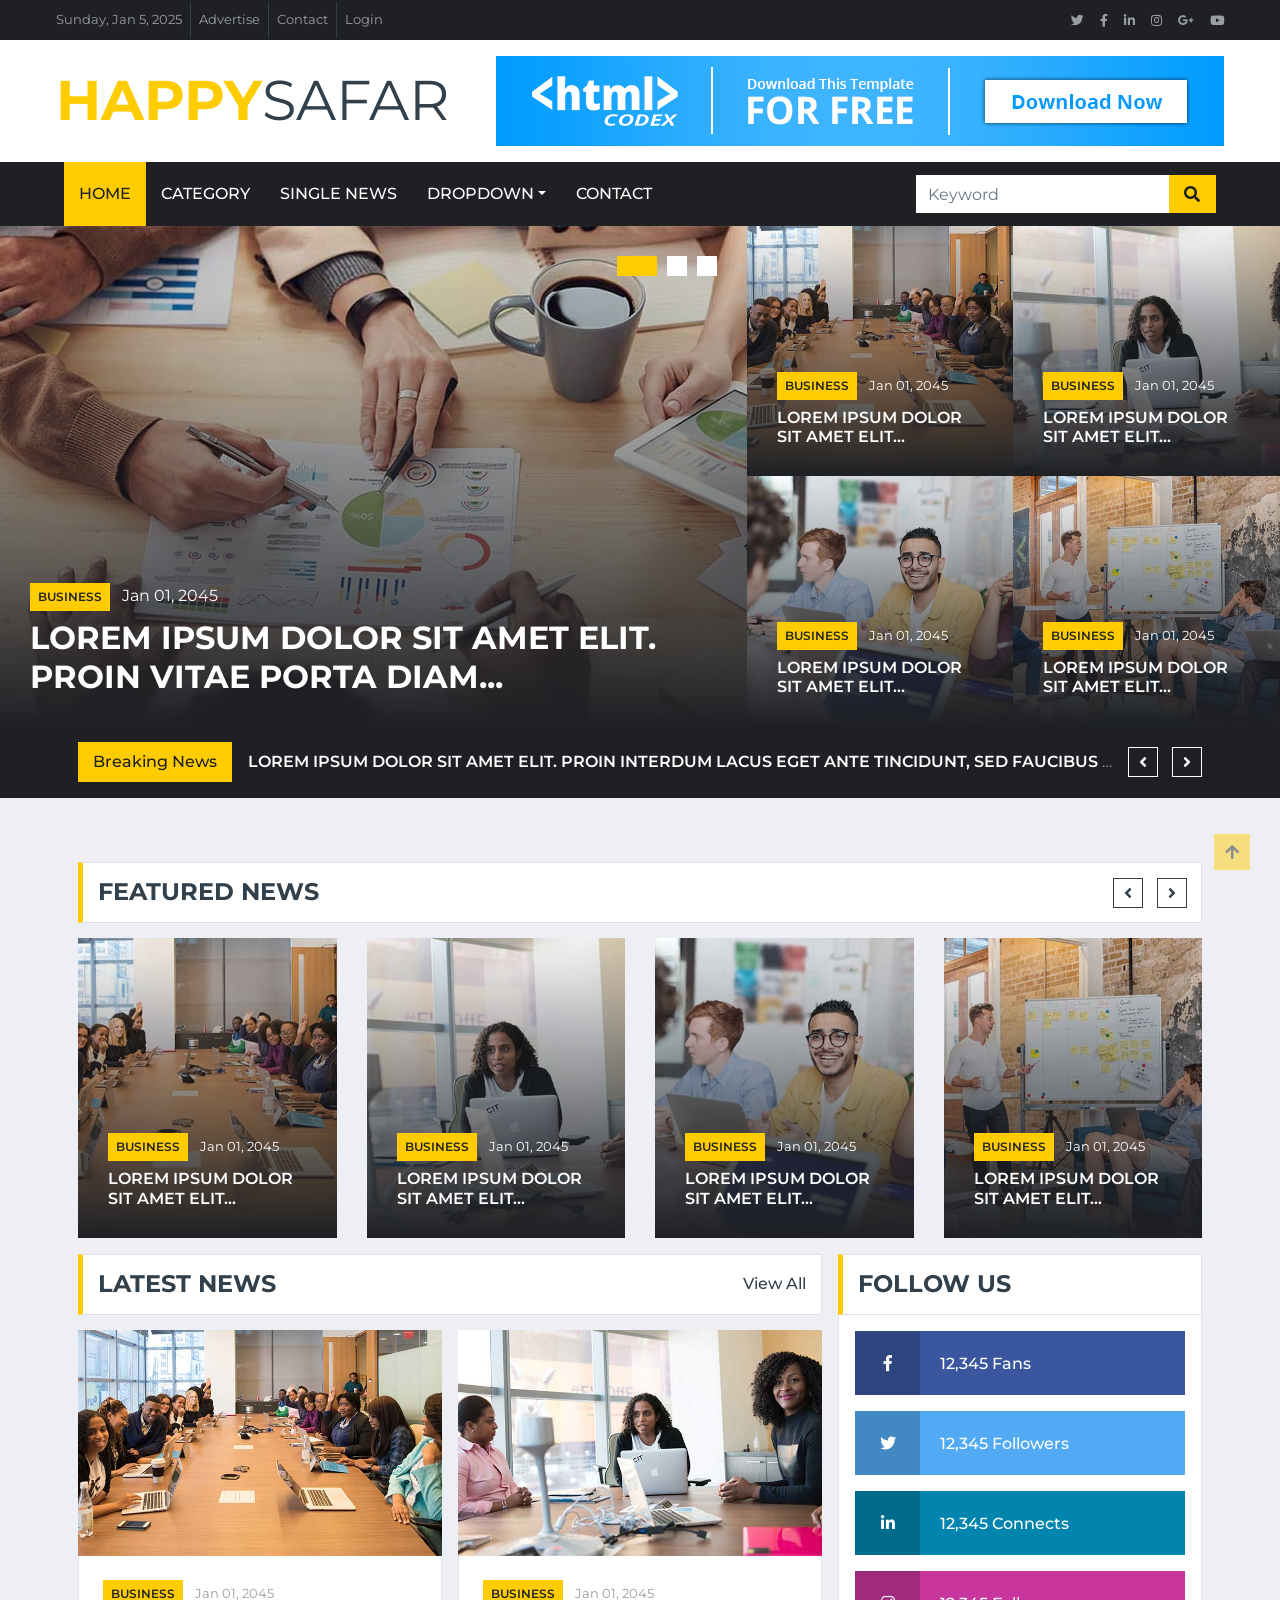
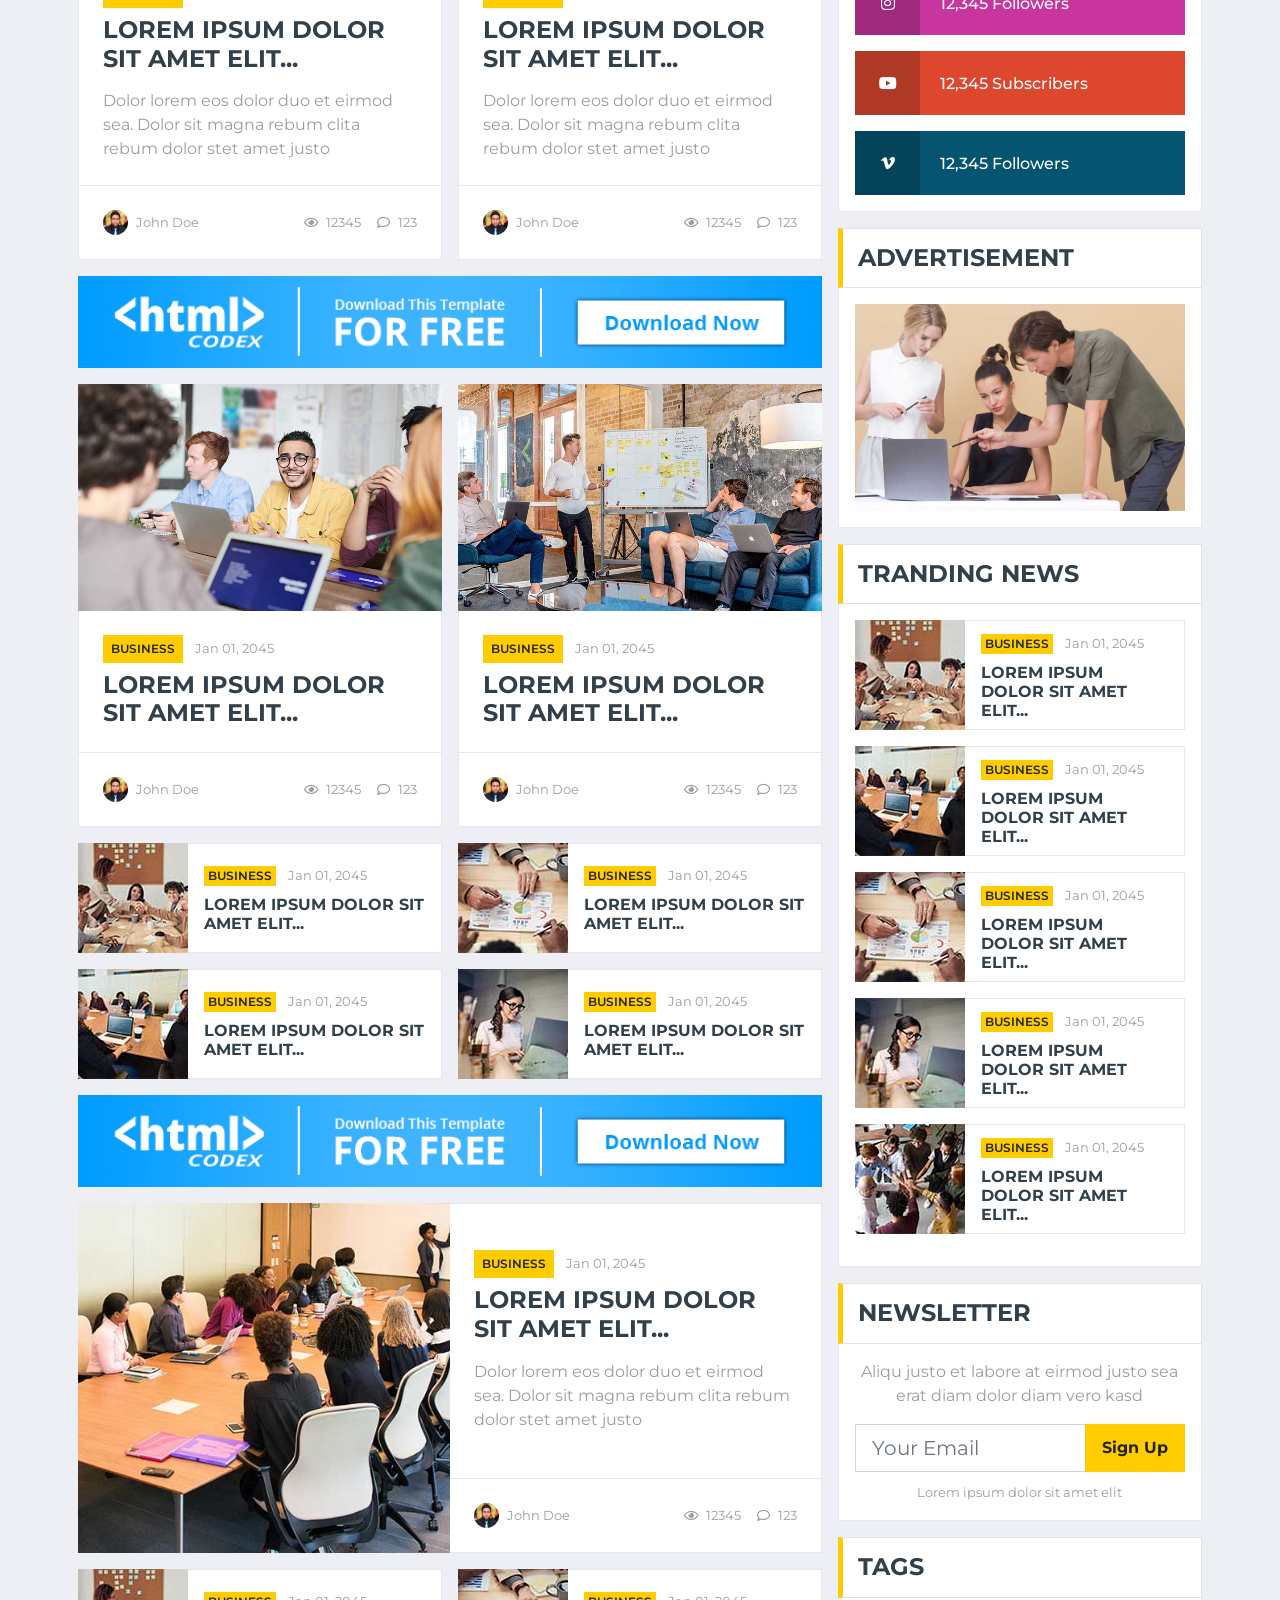
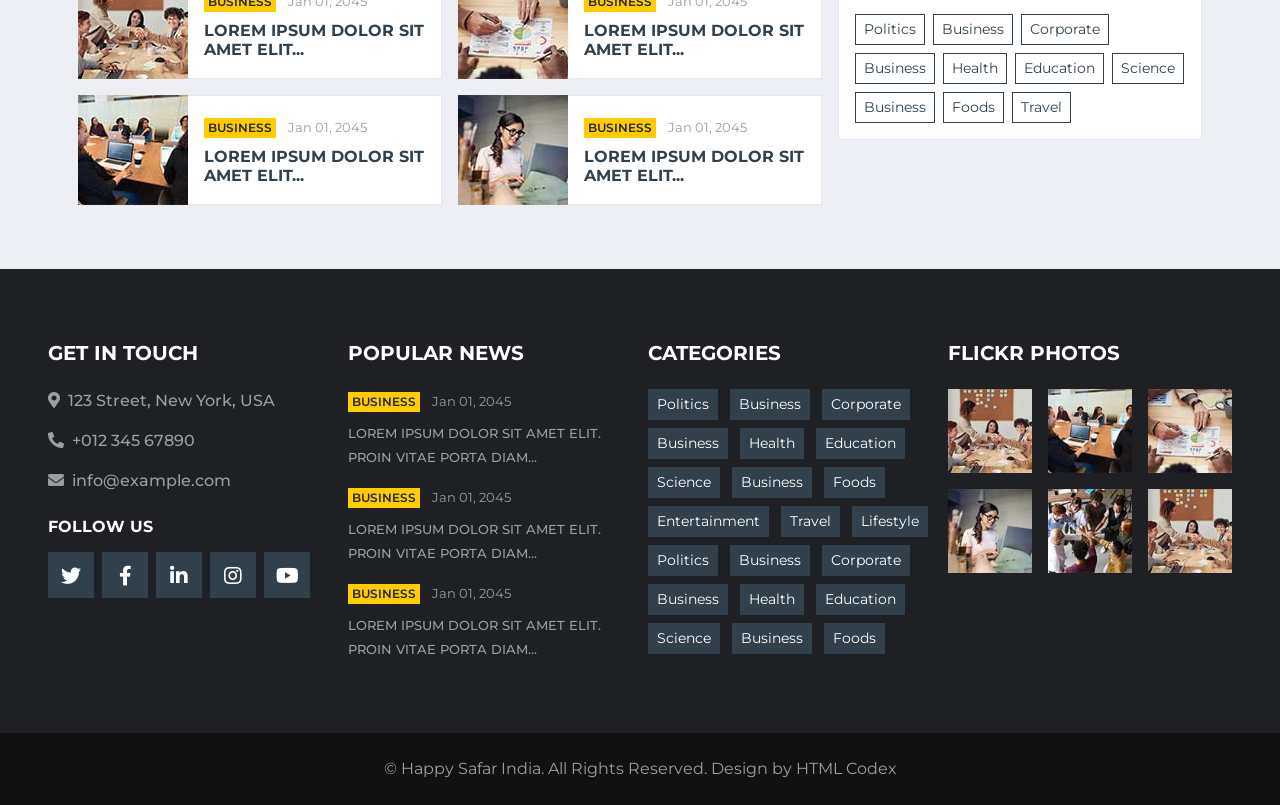
==== commit 1f09a7b8: "Update index.html" ====
--- a/index.html
+++ b/index.html
@@ -75,7 +75,7 @@
         <div class="row align-items-center bg-white py-3 px-lg-5">
             <div class="col-lg-4">
                 <a href="index.html" class="navbar-brand p-0 d-none d-lg-block">
-                    <h1 class="m-0 display-4 text-uppercase text-primary">Biz<span class="text-secondary font-weight-normal">News</span></h1>
+                    <h1 class="m-0 display-4 text-uppercase text-primary">Happy<span class="text-secondary font-weight-normal">Safar</span></h1>
                 </a>
             </div>
             <div class="col-lg-8 text-center text-lg-right">
@@ -817,3 +817,4 @@
 </html>
 
 
+
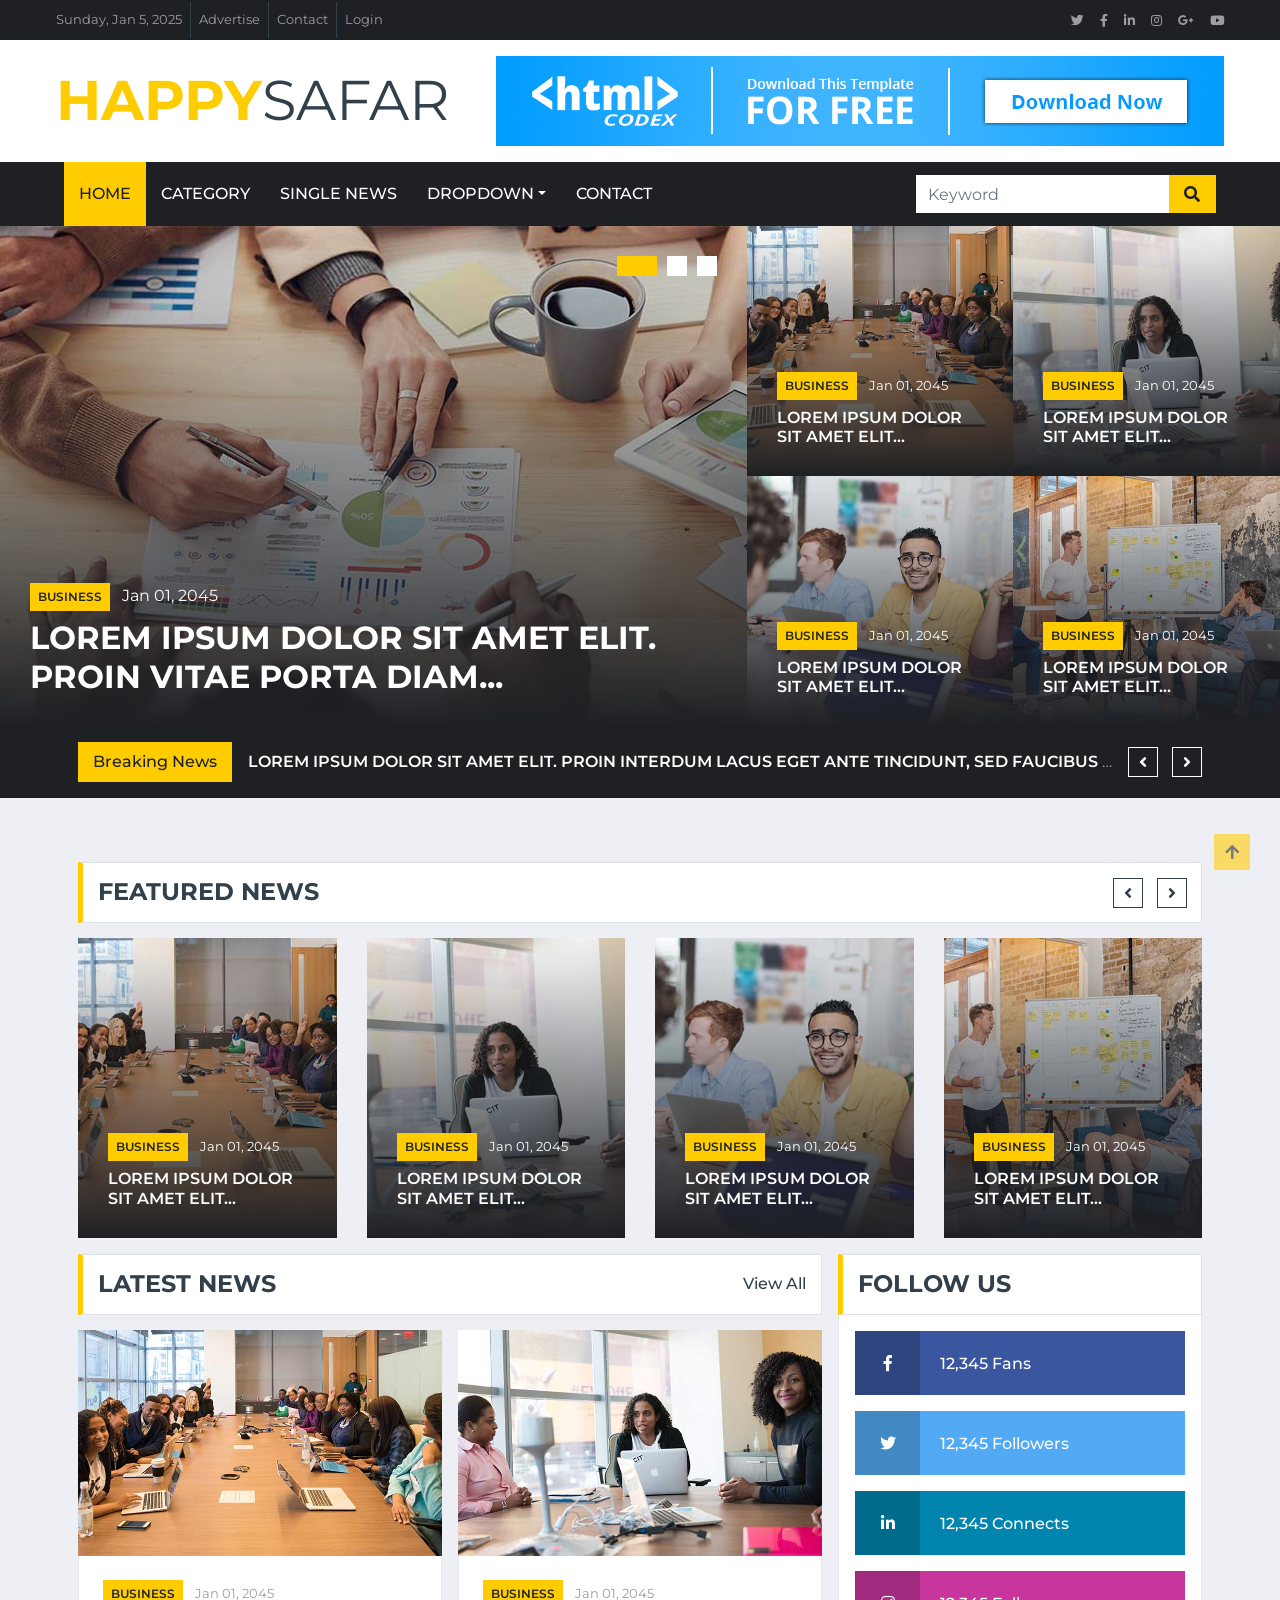
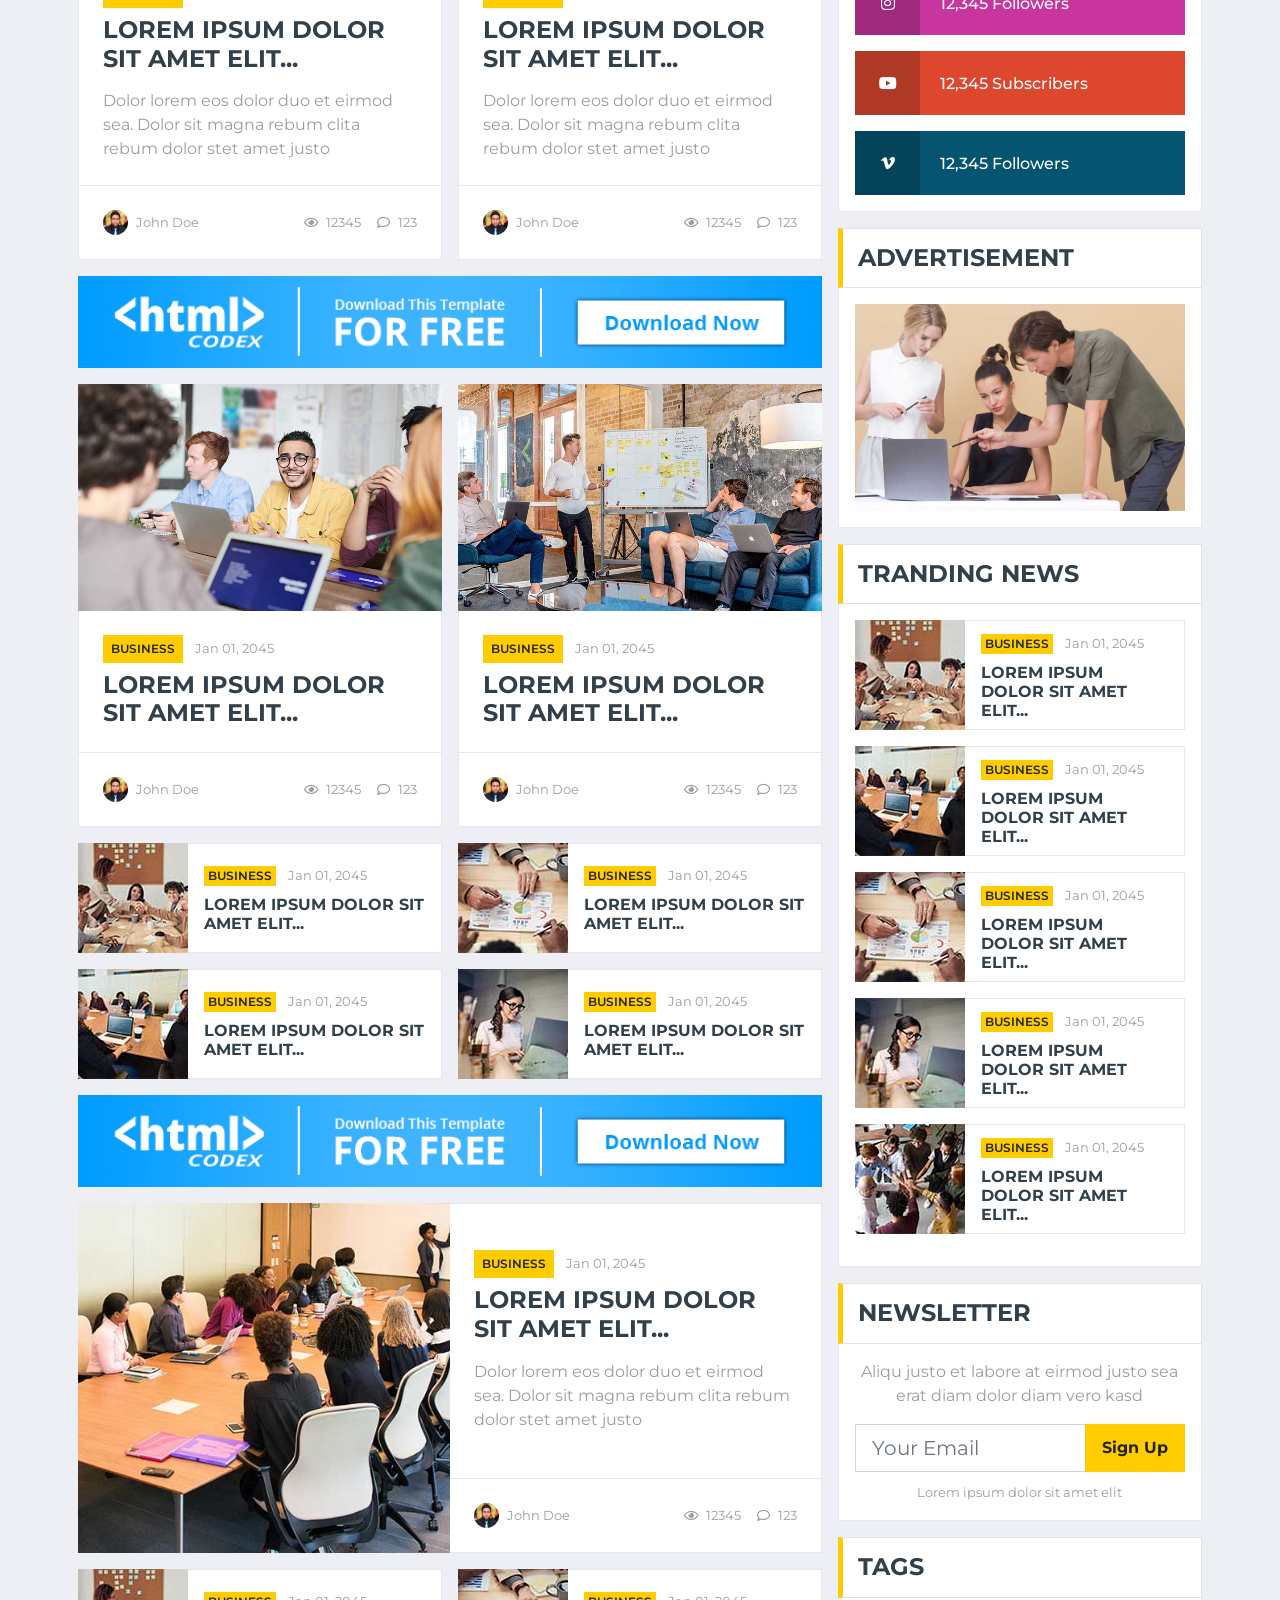
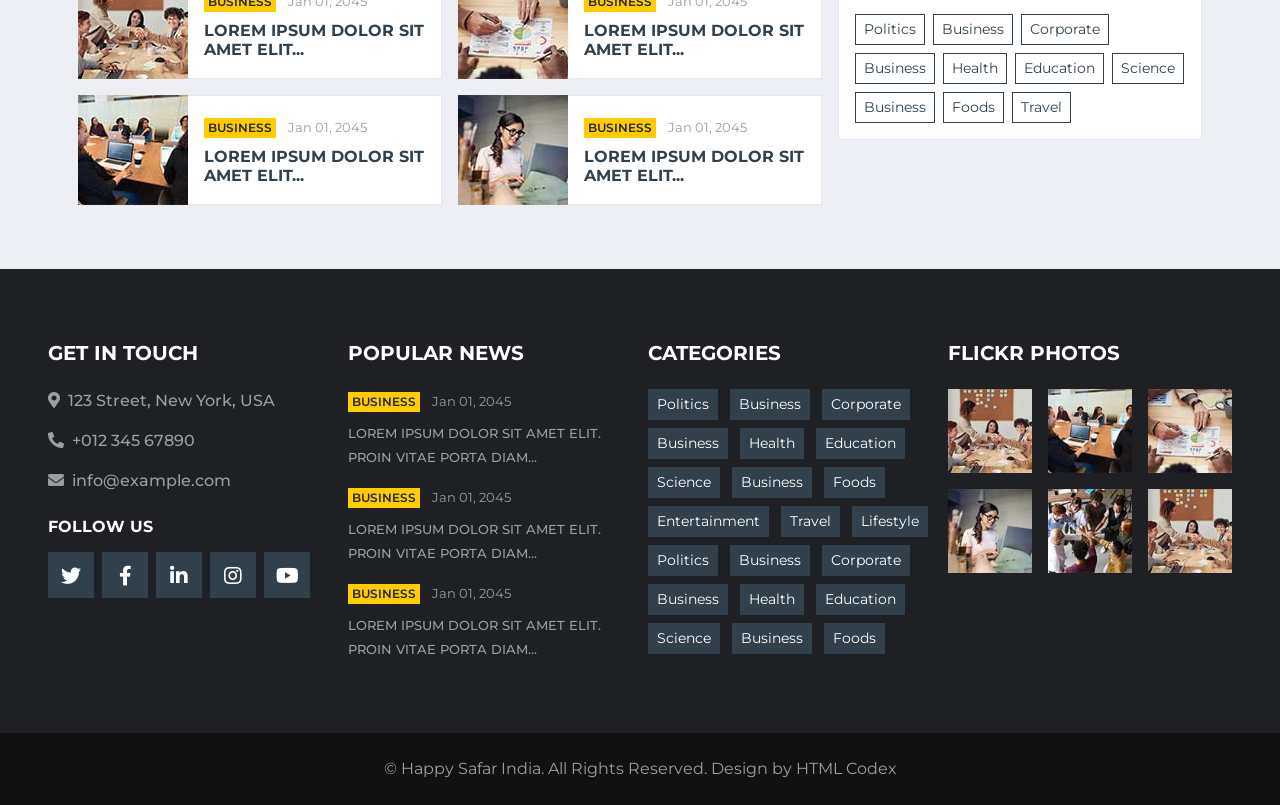
==== commit bd898926: "Update index.html" ====
--- a/index.html
+++ b/index.html
@@ -90,7 +90,7 @@
     <div class="container-fluid p-0">
         <nav class="navbar navbar-expand-lg bg-dark navbar-dark py-2 py-lg-0 px-lg-5">
             <a href="index.html" class="navbar-brand d-block d-lg-none">
-                <h1 class="m-0 display-4 text-uppercase text-primary">Biz<span class="text-white font-weight-normal">News</span></h1>
+                <h1 class="m-0 display-4 text-uppercase text-primary">Happy<span class="text-white font-weight-normal">Safar</span></h1>
             </a>
             <button type="button" class="navbar-toggler" data-toggle="collapse" data-target="#navbarCollapse">
                 <span class="navbar-toggler-icon"></span>
@@ -818,3 +818,4 @@
 
 
 
+
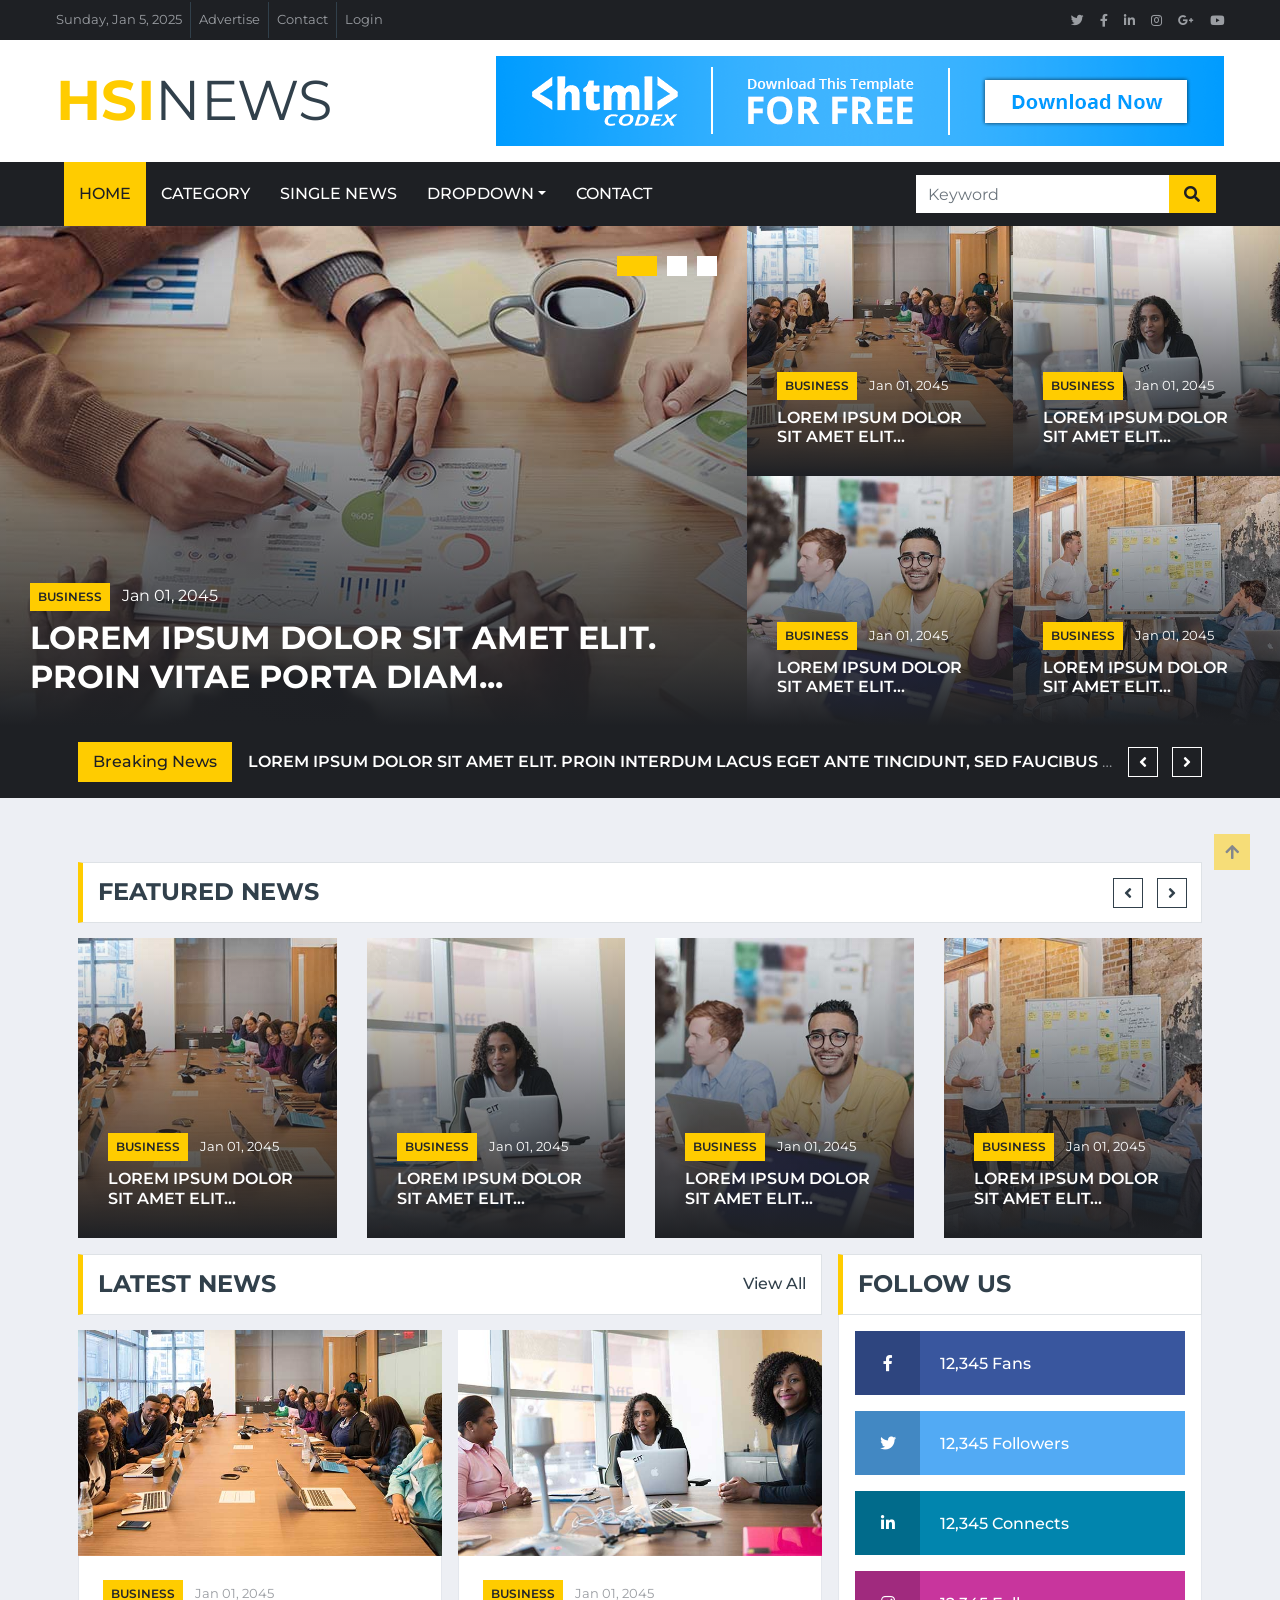
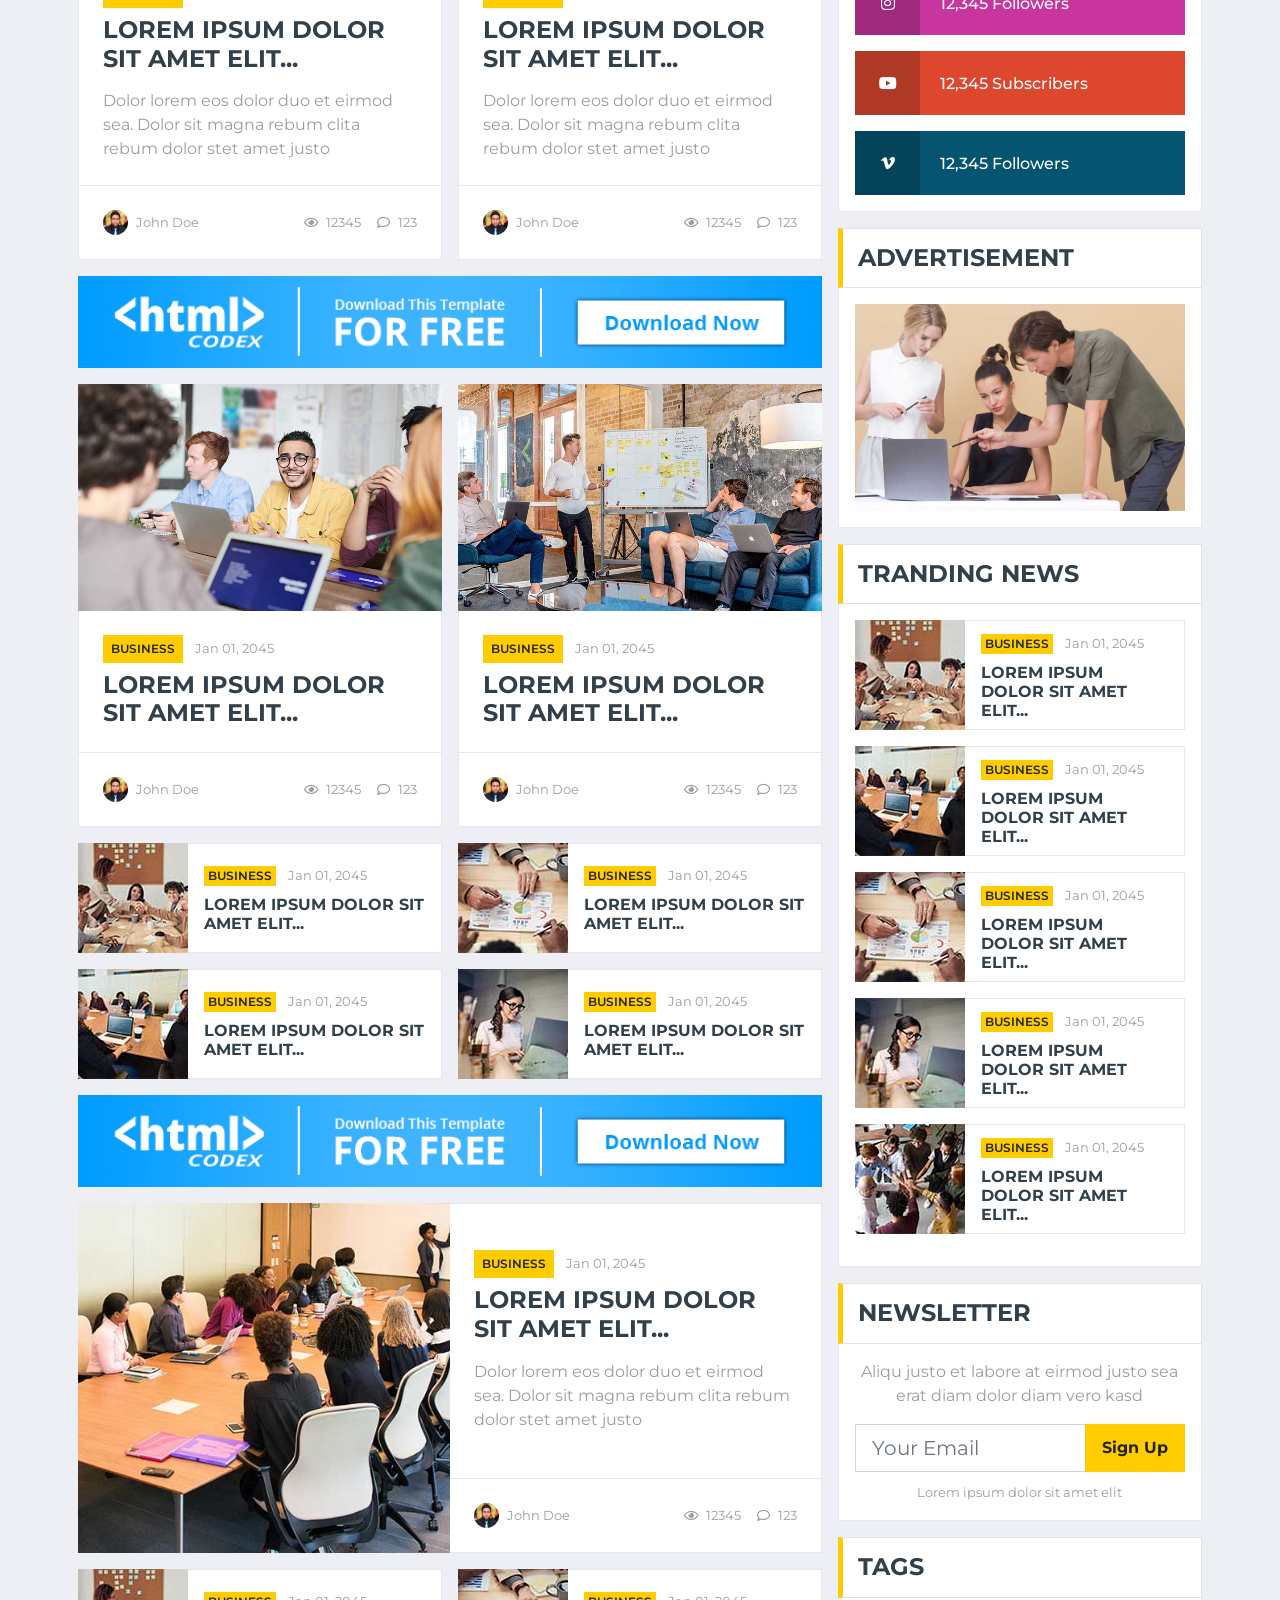
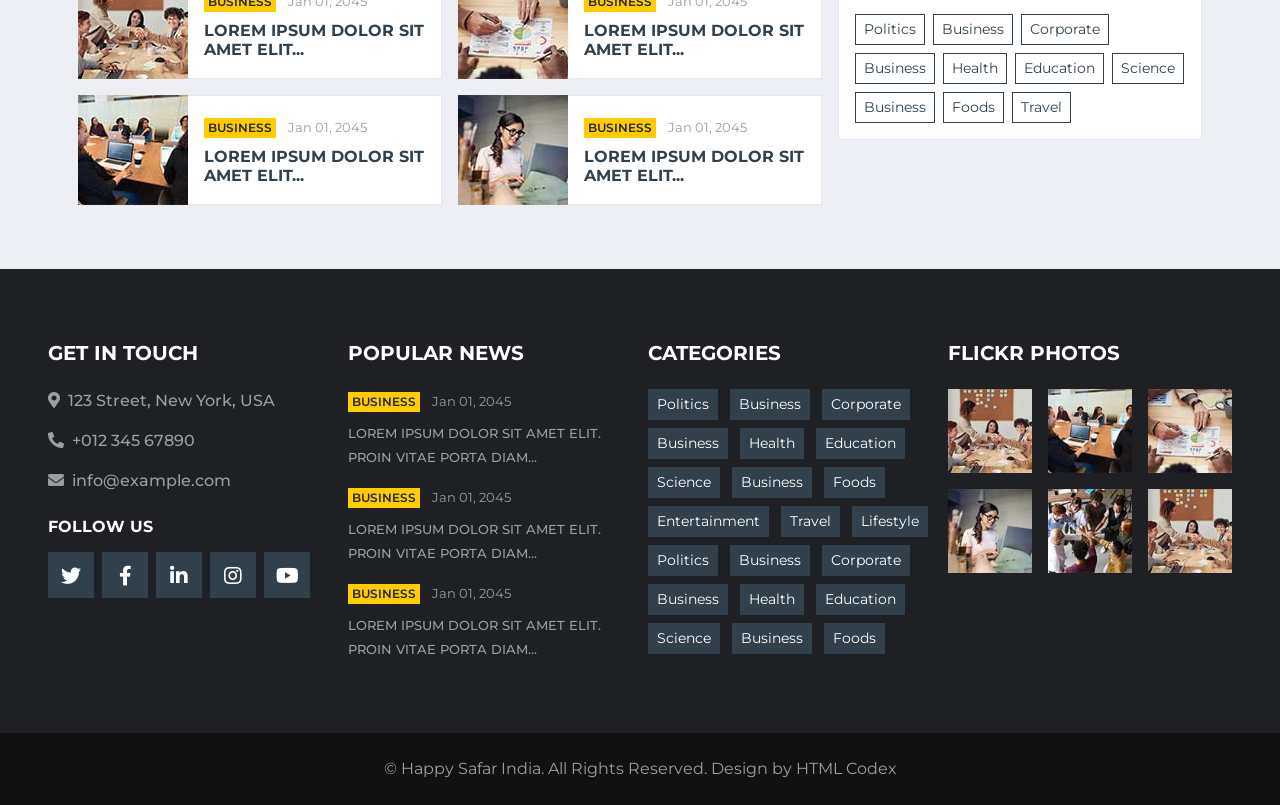
==== commit 78b25957: "Update index.html" ====
--- a/index.html
+++ b/index.html
@@ -75,7 +75,7 @@
         <div class="row align-items-center bg-white py-3 px-lg-5">
             <div class="col-lg-4">
                 <a href="index.html" class="navbar-brand p-0 d-none d-lg-block">
-                    <h1 class="m-0 display-4 text-uppercase text-primary">Happy<span class="text-secondary font-weight-normal">Safar</span></h1>
+                    <h1 class="m-0 display-4 text-uppercase text-primary">HSI<span class="text-secondary font-weight-normal">News</span></h1>
                 </a>
             </div>
             <div class="col-lg-8 text-center text-lg-right">
@@ -90,7 +90,7 @@
     <div class="container-fluid p-0">
         <nav class="navbar navbar-expand-lg bg-dark navbar-dark py-2 py-lg-0 px-lg-5">
             <a href="index.html" class="navbar-brand d-block d-lg-none">
-                <h1 class="m-0 display-4 text-uppercase text-primary">Happy<span class="text-white font-weight-normal">Safar</span></h1>
+                <h1 class="m-0 display-4 text-uppercase text-primary">HSI<span class="text-white font-weight-normal">News</span></h1>
             </a>
             <button type="button" class="navbar-toggler" data-toggle="collapse" data-target="#navbarCollapse">
                 <span class="navbar-toggler-icon"></span>
@@ -819,3 +819,4 @@
 
 
 
+
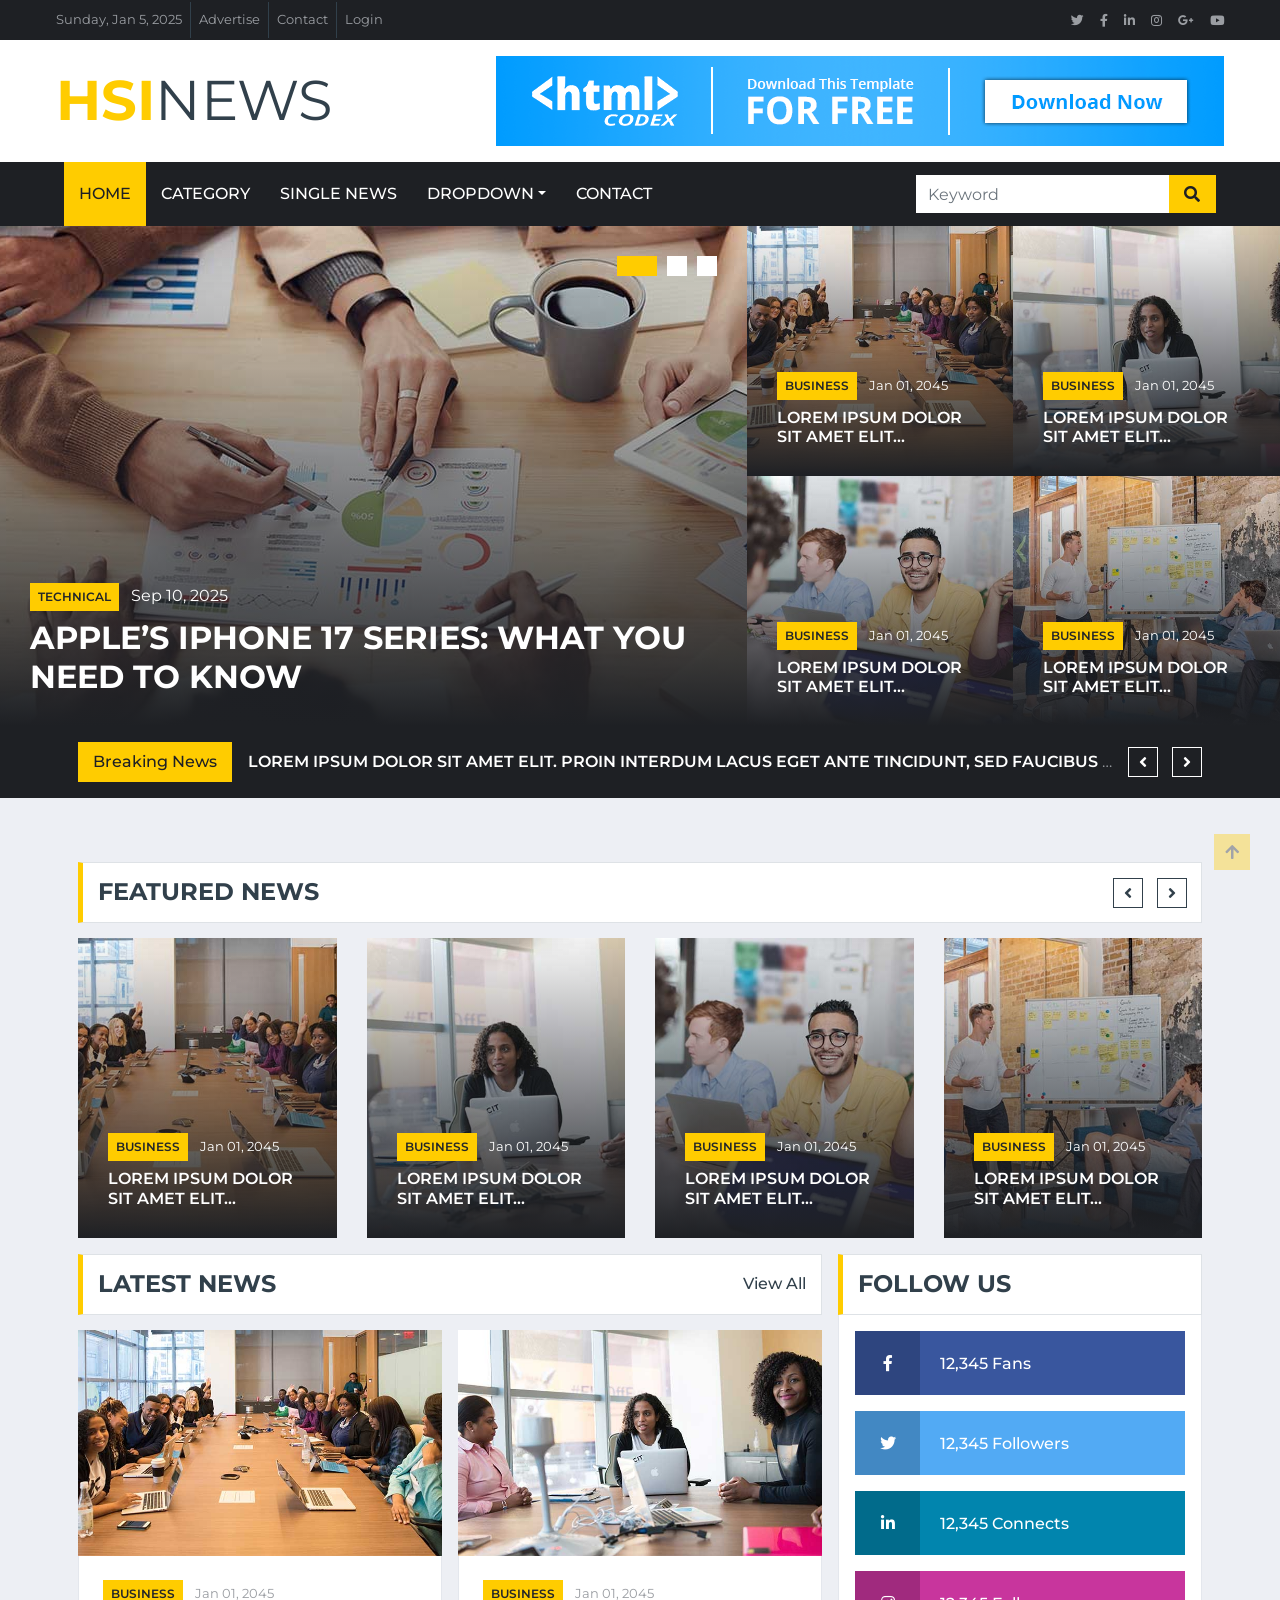
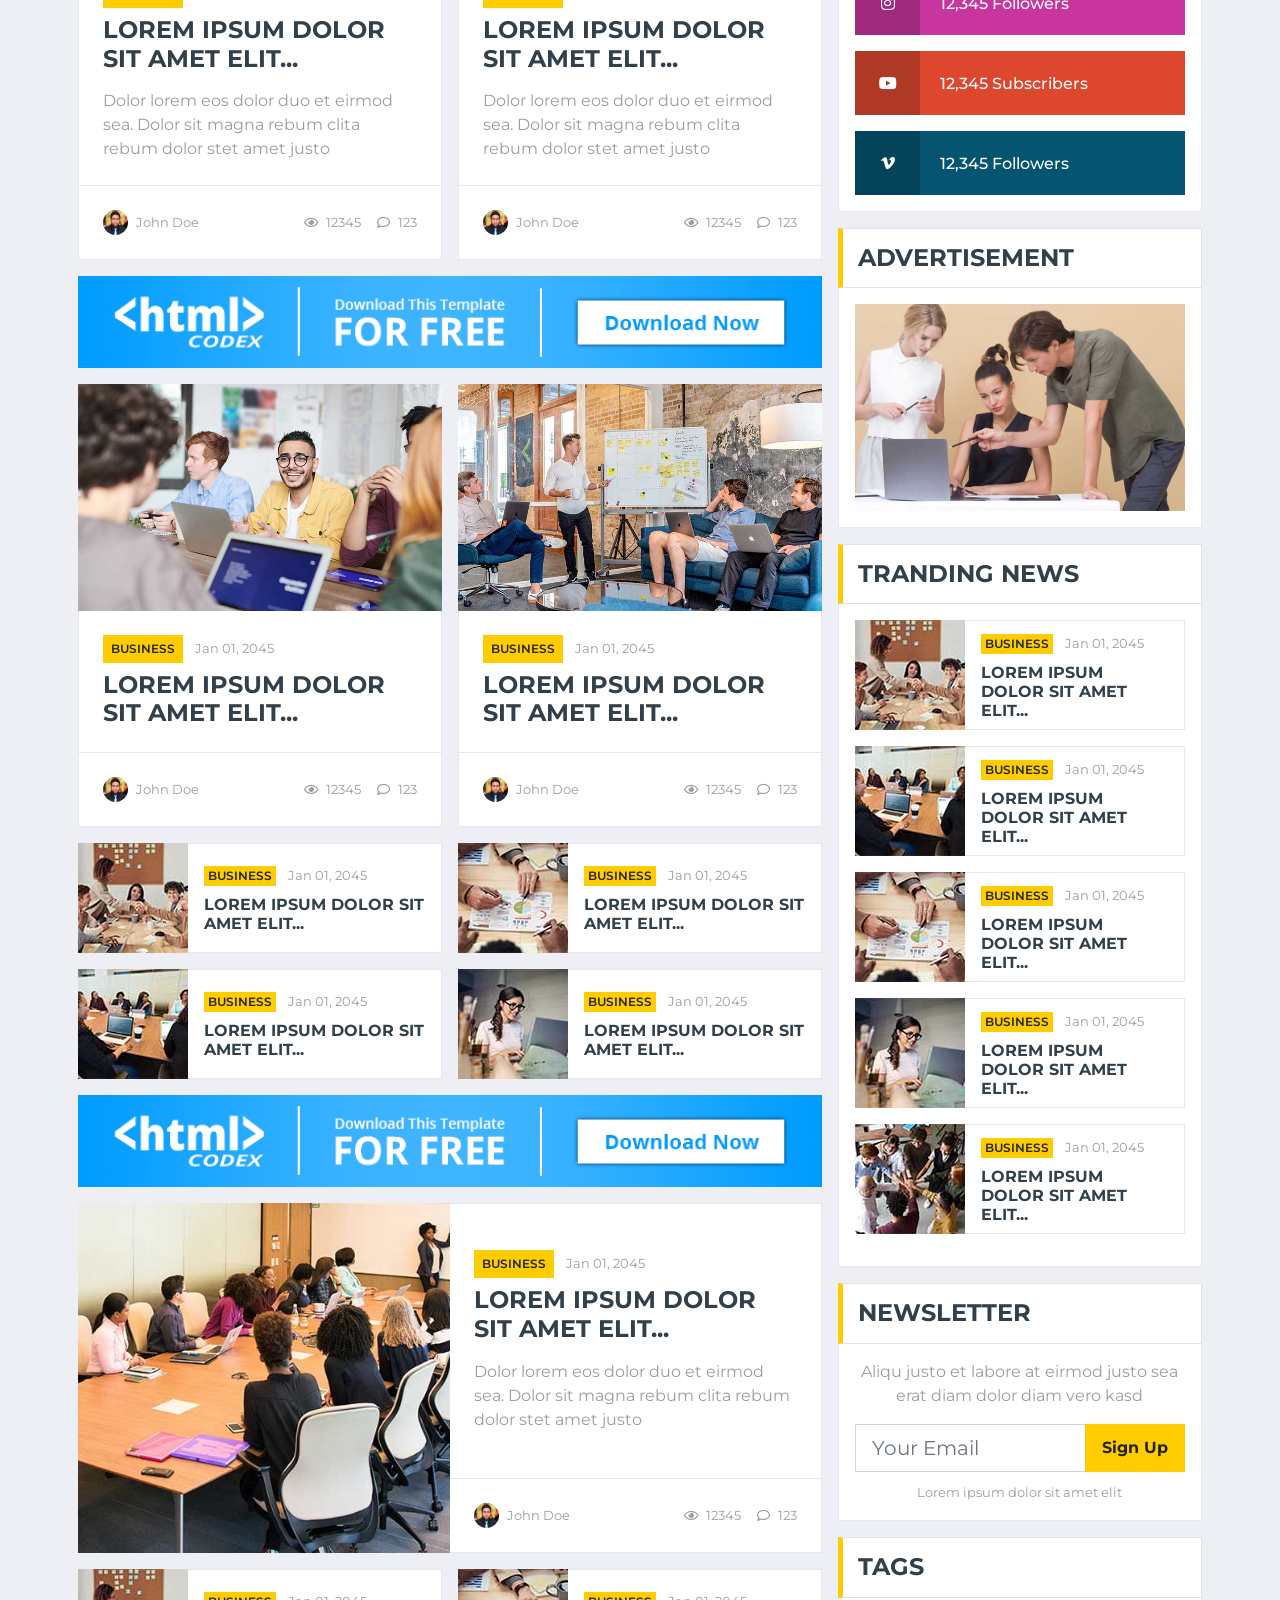
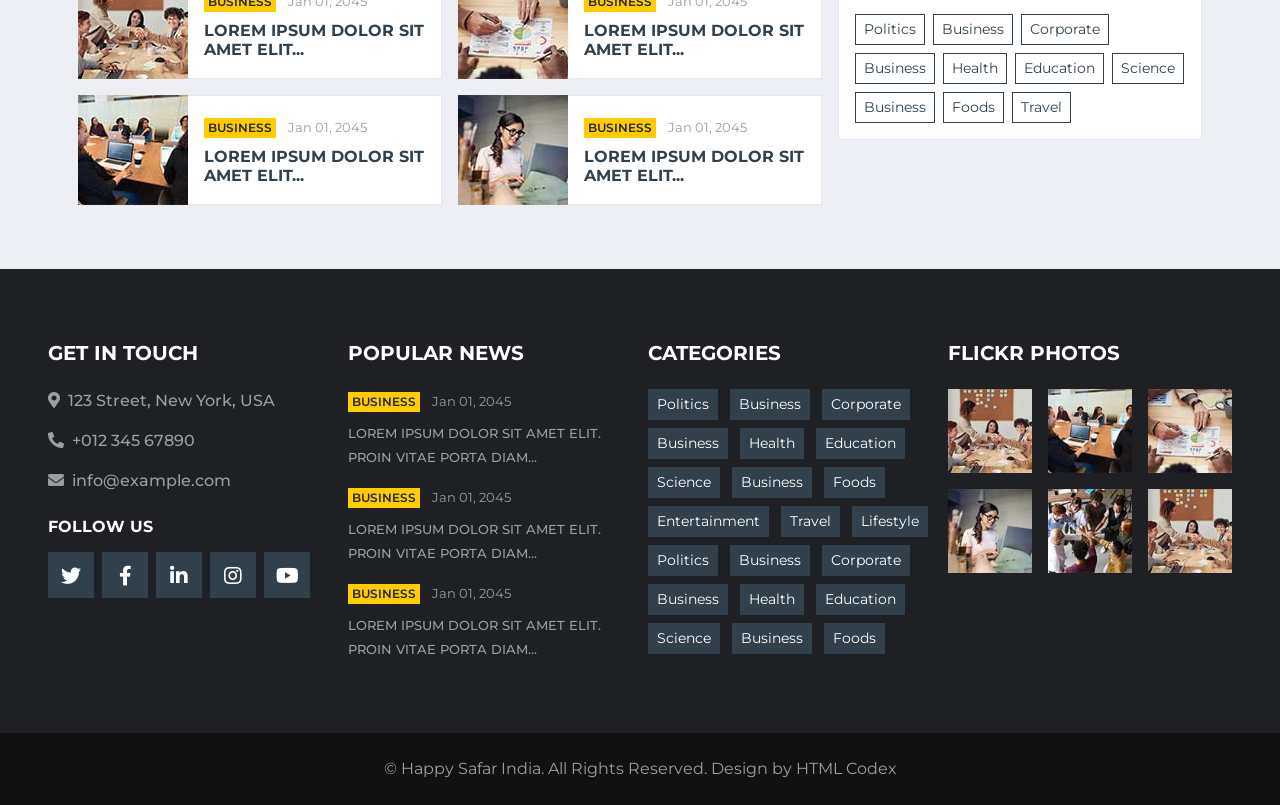
==== commit 874b87f1: "Update index.html" ====
--- a/index.html
+++ b/index.html
@@ -133,10 +133,10 @@
                         <div class="overlay">
                             <div class="mb-2">
                                 <a class="badge badge-primary text-uppercase font-weight-semi-bold p-2 mr-2"
-                                    href="">Business</a>
-                                <a class="text-white" href="">Jan 01, 2045</a>
-                            </div>
-                            <a class="h2 m-0 text-white text-uppercase font-weight-bold" href="">Lorem ipsum dolor sit amet elit. Proin vitae porta diam...</a>
+                                    href="">Technical</a>
+                                <a class="text-white" href="">Sep 10, 2025</a>
+                            </div>
+                            <a class="h2 m-0 text-white text-uppercase font-weight-bold" href="">Apple’s iPhone 17 Series: What You Need to Know</a>
                         </div>
                     </div>
                     <div class="position-relative overflow-hidden" style="height: 500px;">
@@ -820,3 +820,4 @@
 
 
 
+
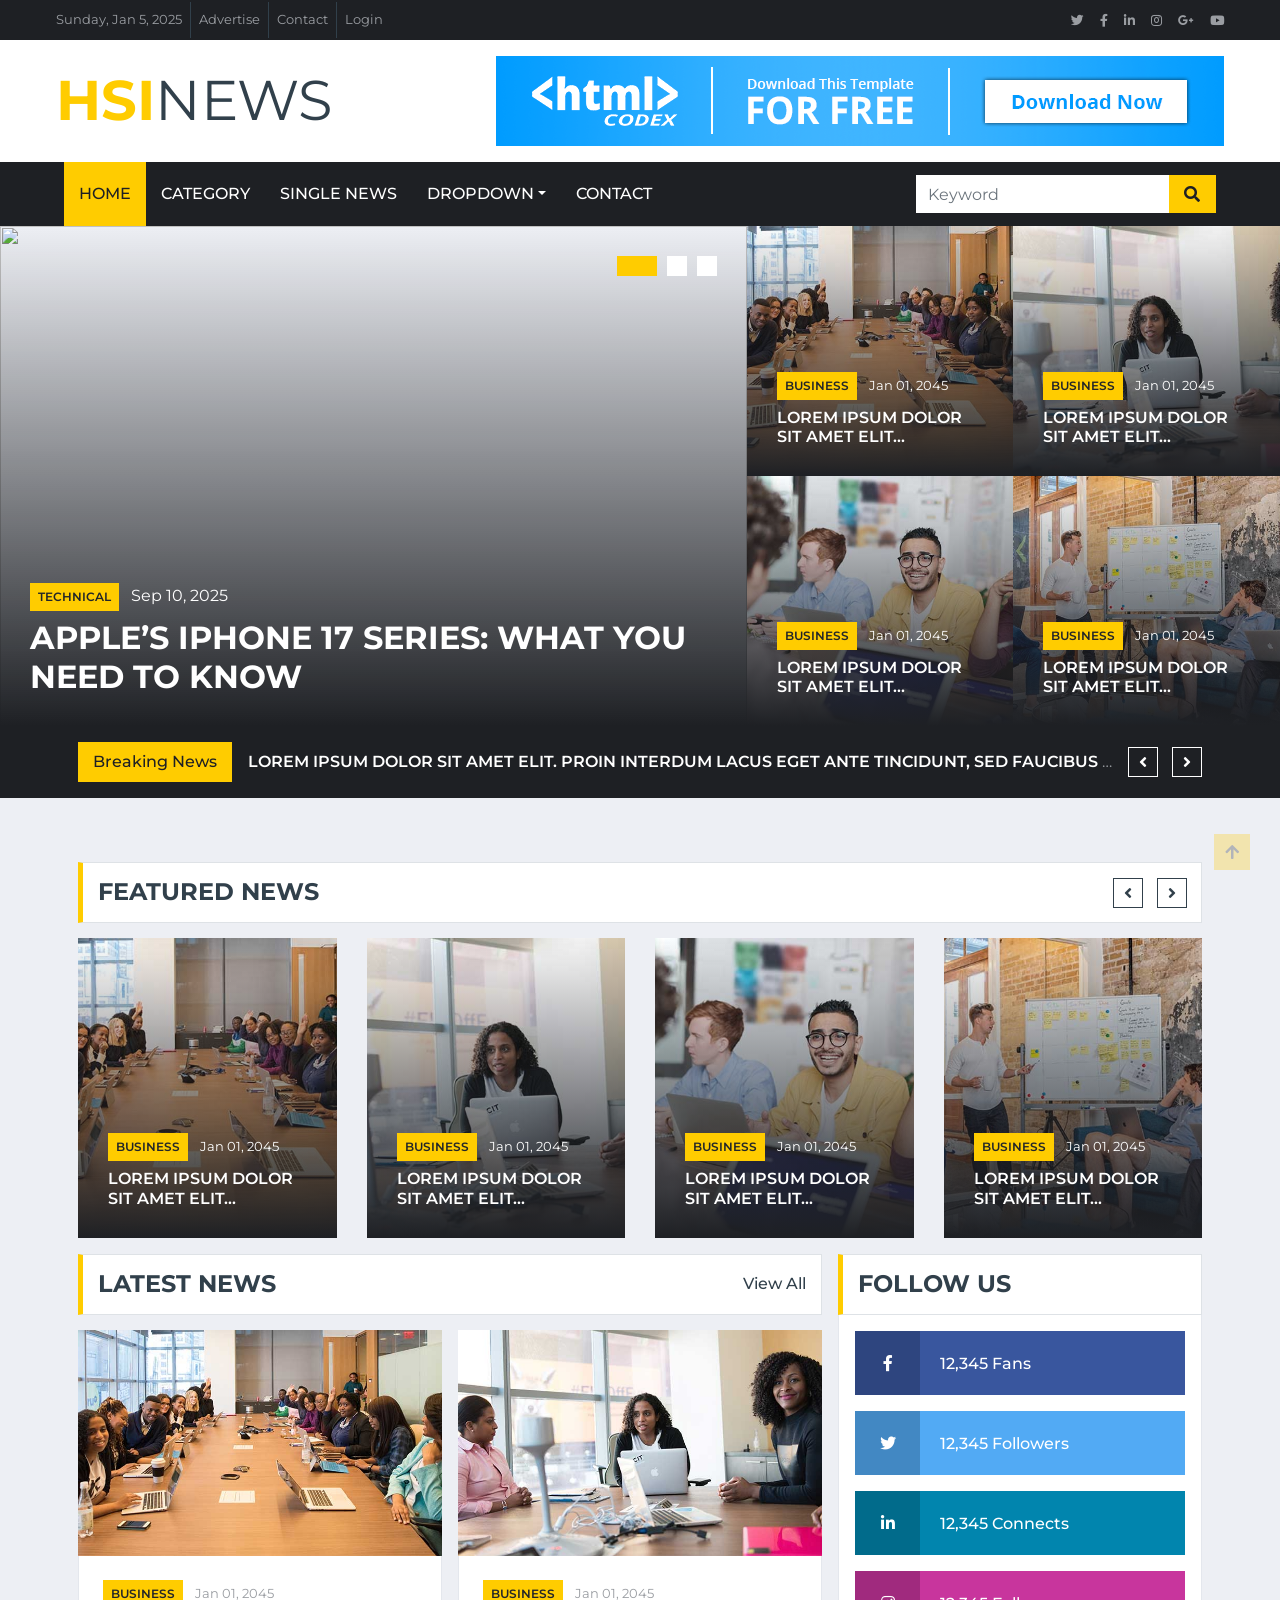
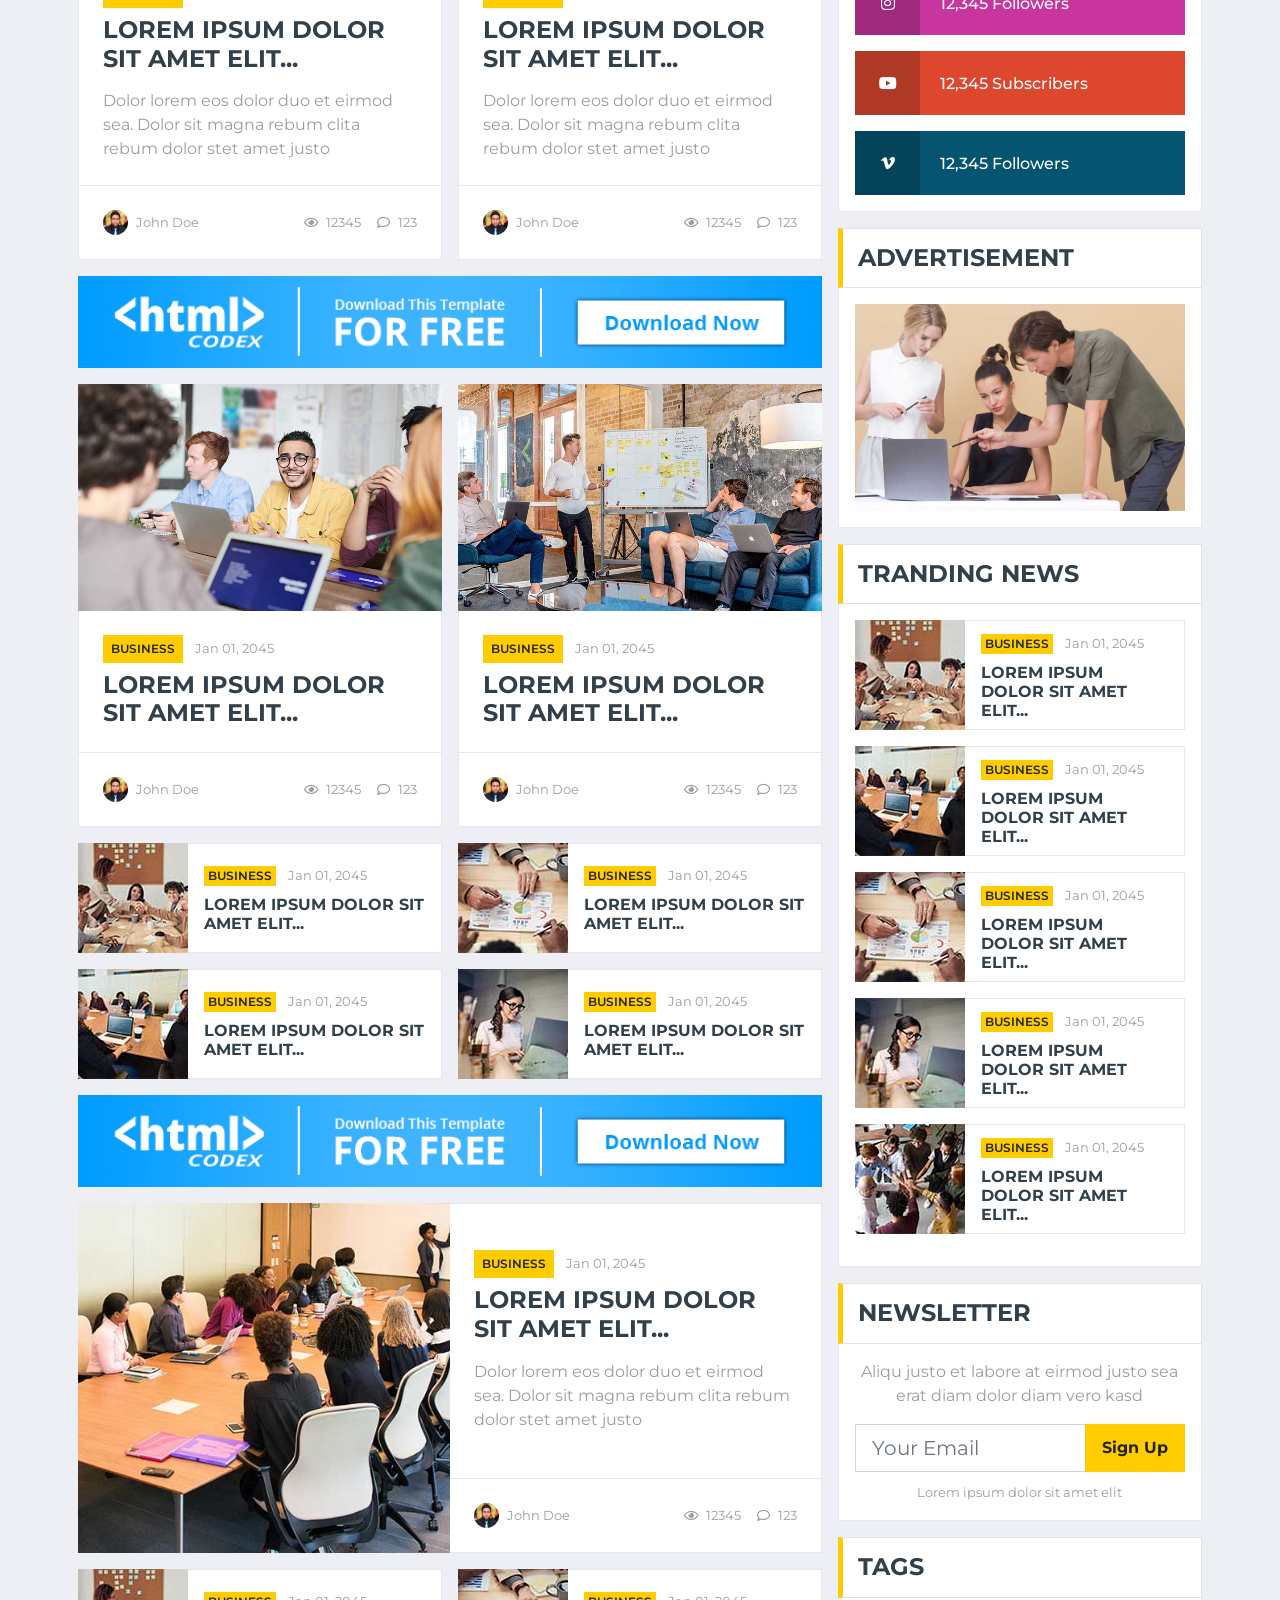
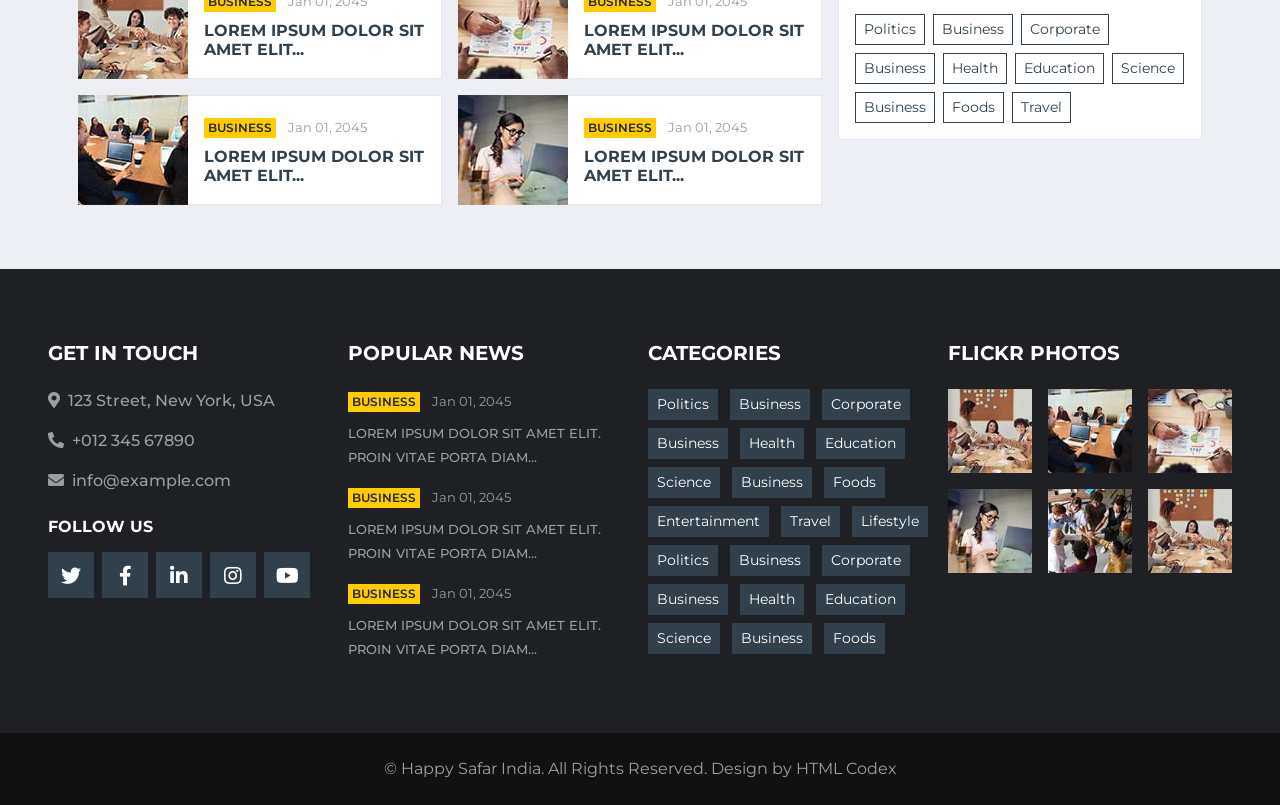
==== commit 1dbc7f83: "Update index.html" ====
--- a/index.html
+++ b/index.html
@@ -129,7 +129,7 @@
             <div class="col-lg-7 px-0">
                 <div class="owl-carousel main-carousel position-relative">
                     <div class="position-relative overflow-hidden" style="height: 500px;">
-                        <img class="img-fluid h-100" src="img/news-800x500-1.jpg" style="object-fit: cover;">
+                        <img class="img-fluid h-100" src="img/iPhone17-800x500-1.png" style="object-fit: cover;">
                         <div class="overlay">
                             <div class="mb-2">
                                 <a class="badge badge-primary text-uppercase font-weight-semi-bold p-2 mr-2"
@@ -821,3 +821,4 @@
 
 
 
+
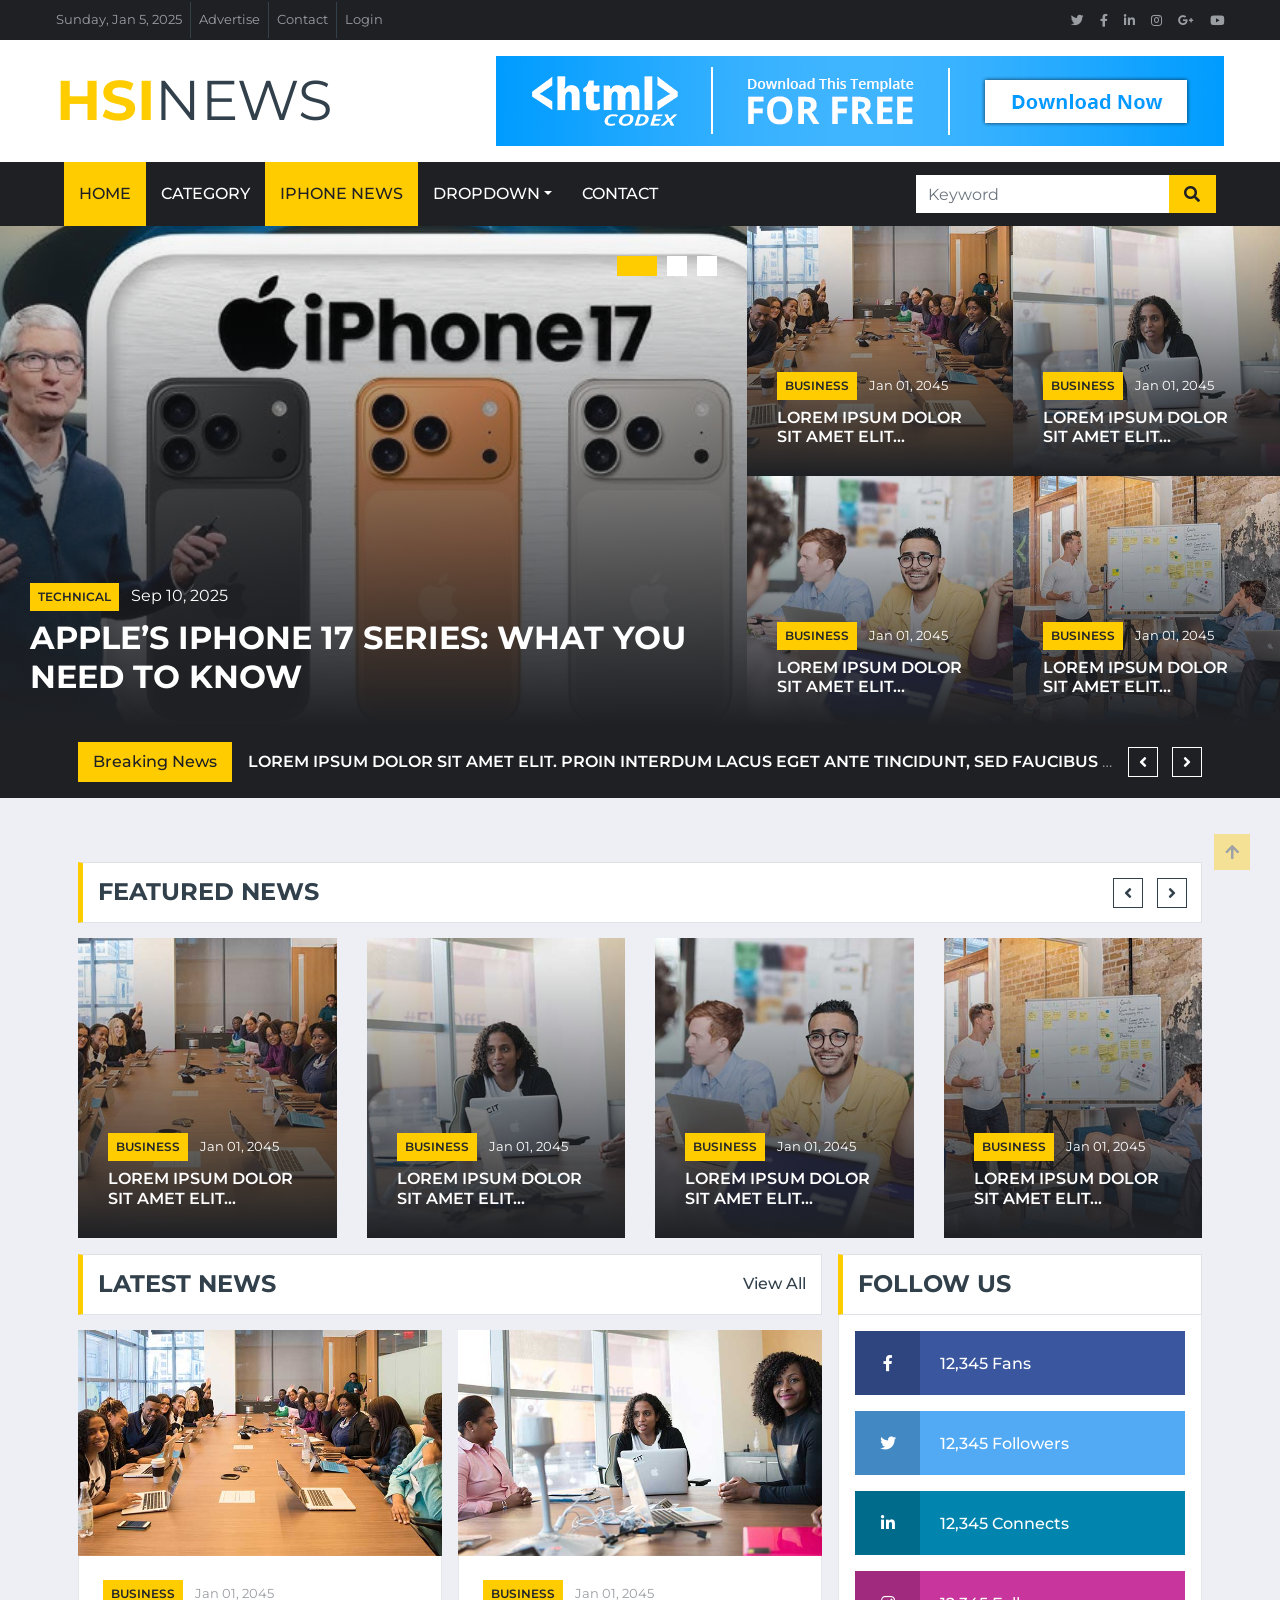
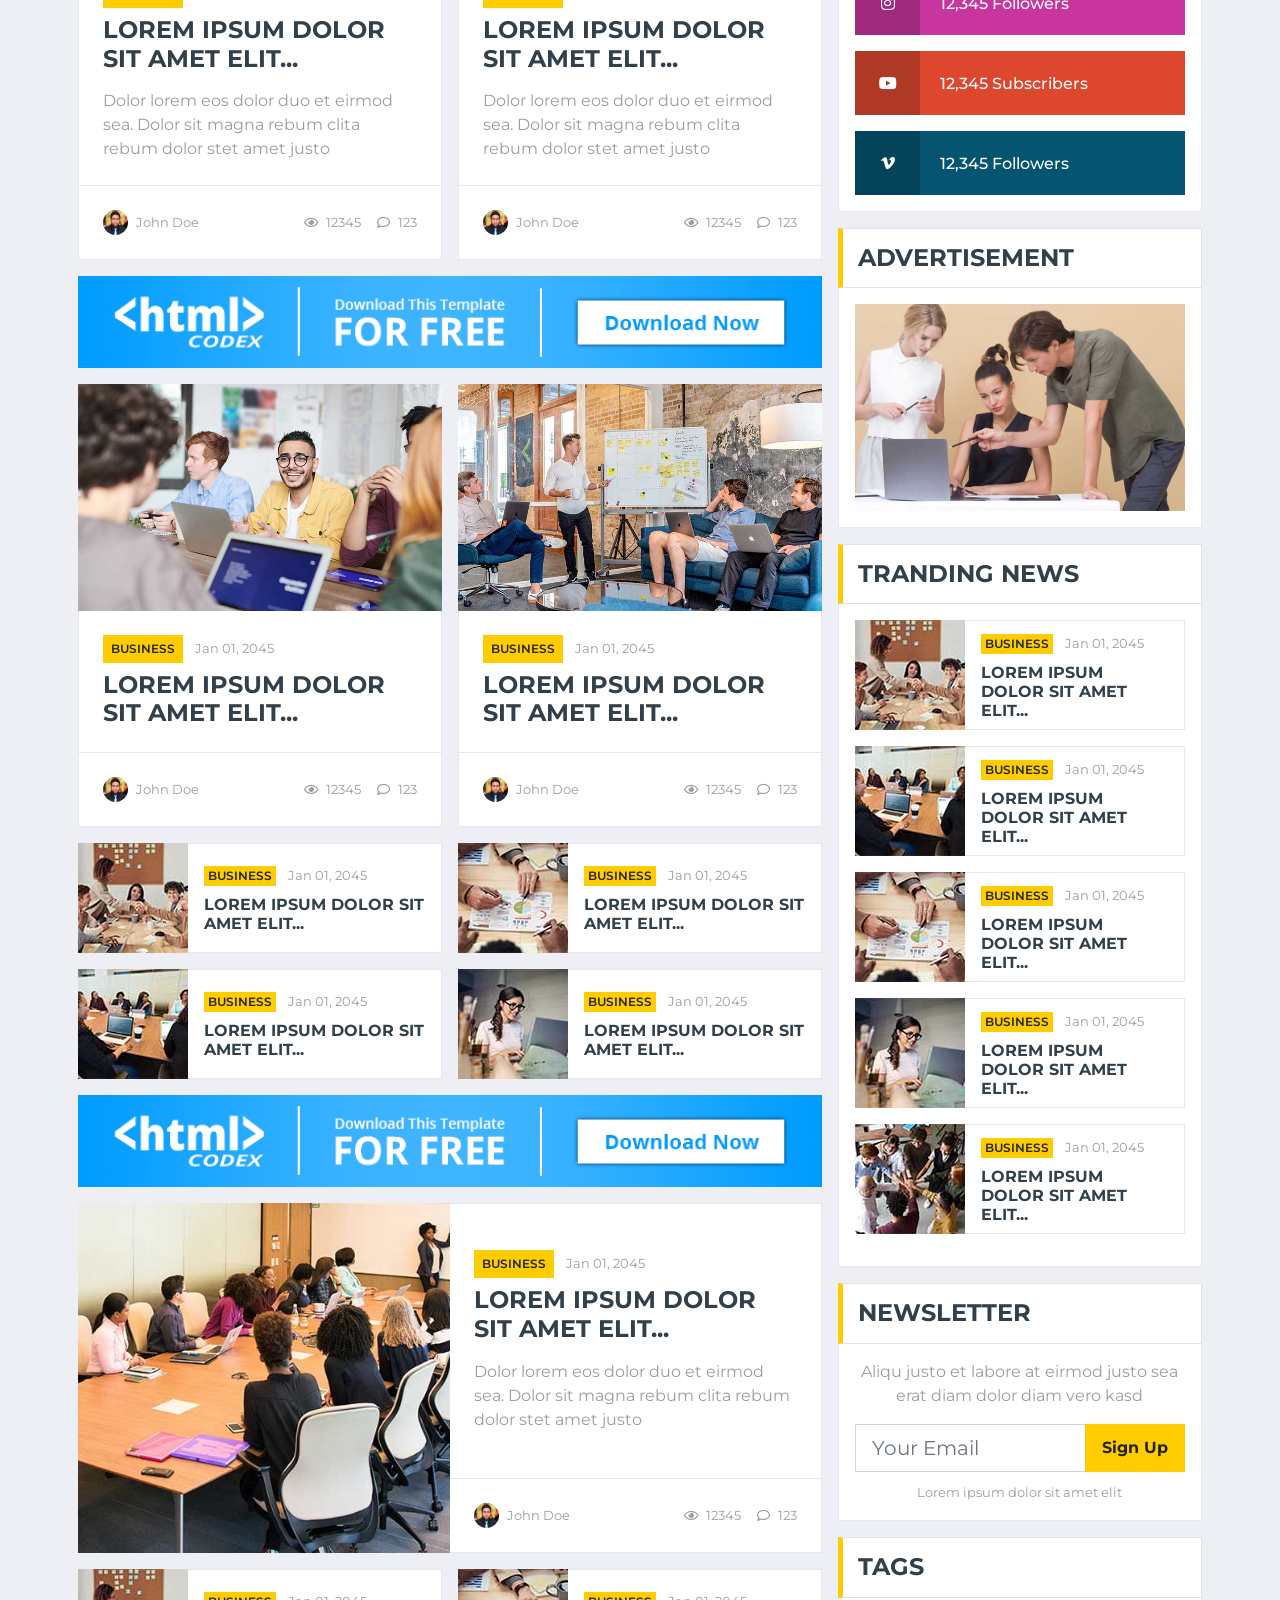
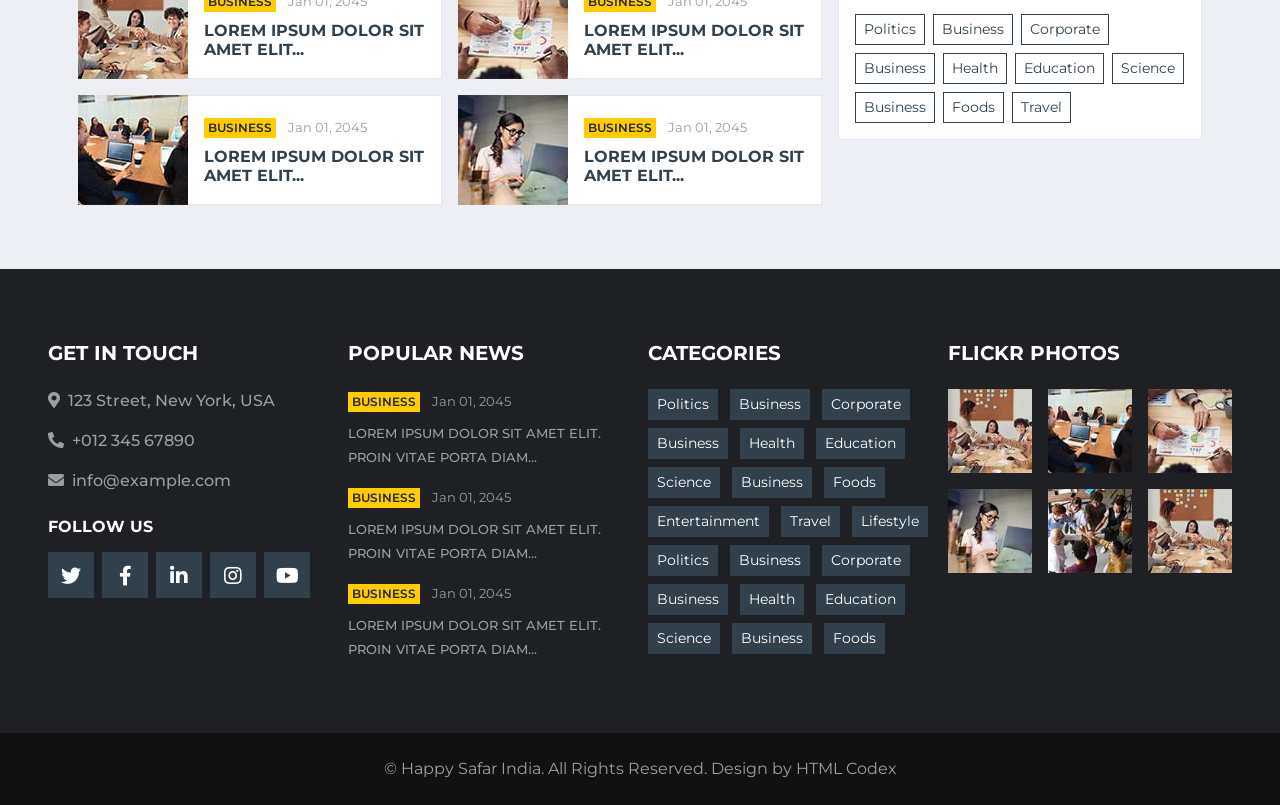
==== commit 8ba5ec9e: "Update index.html" ====
--- a/index.html
+++ b/index.html
@@ -99,7 +99,7 @@
                 <div class="navbar-nav mr-auto py-0">
                     <a href="index.html" class="nav-item nav-link active">Home</a>
                     <a href="category.html" class="nav-item nav-link">Category</a>
-                    <a href="single.html" class="nav-item nav-link">Single News</a>
+                    <a href="apples-iphone-17-series.html" class="nav-item nav-link active">iPhone News</a>
                     <div class="nav-item dropdown">
                         <a href="#" class="nav-link dropdown-toggle" data-toggle="dropdown">Dropdown</a>
                         <div class="dropdown-menu rounded-0 m-0">
@@ -822,3 +822,4 @@
 
 
 
+
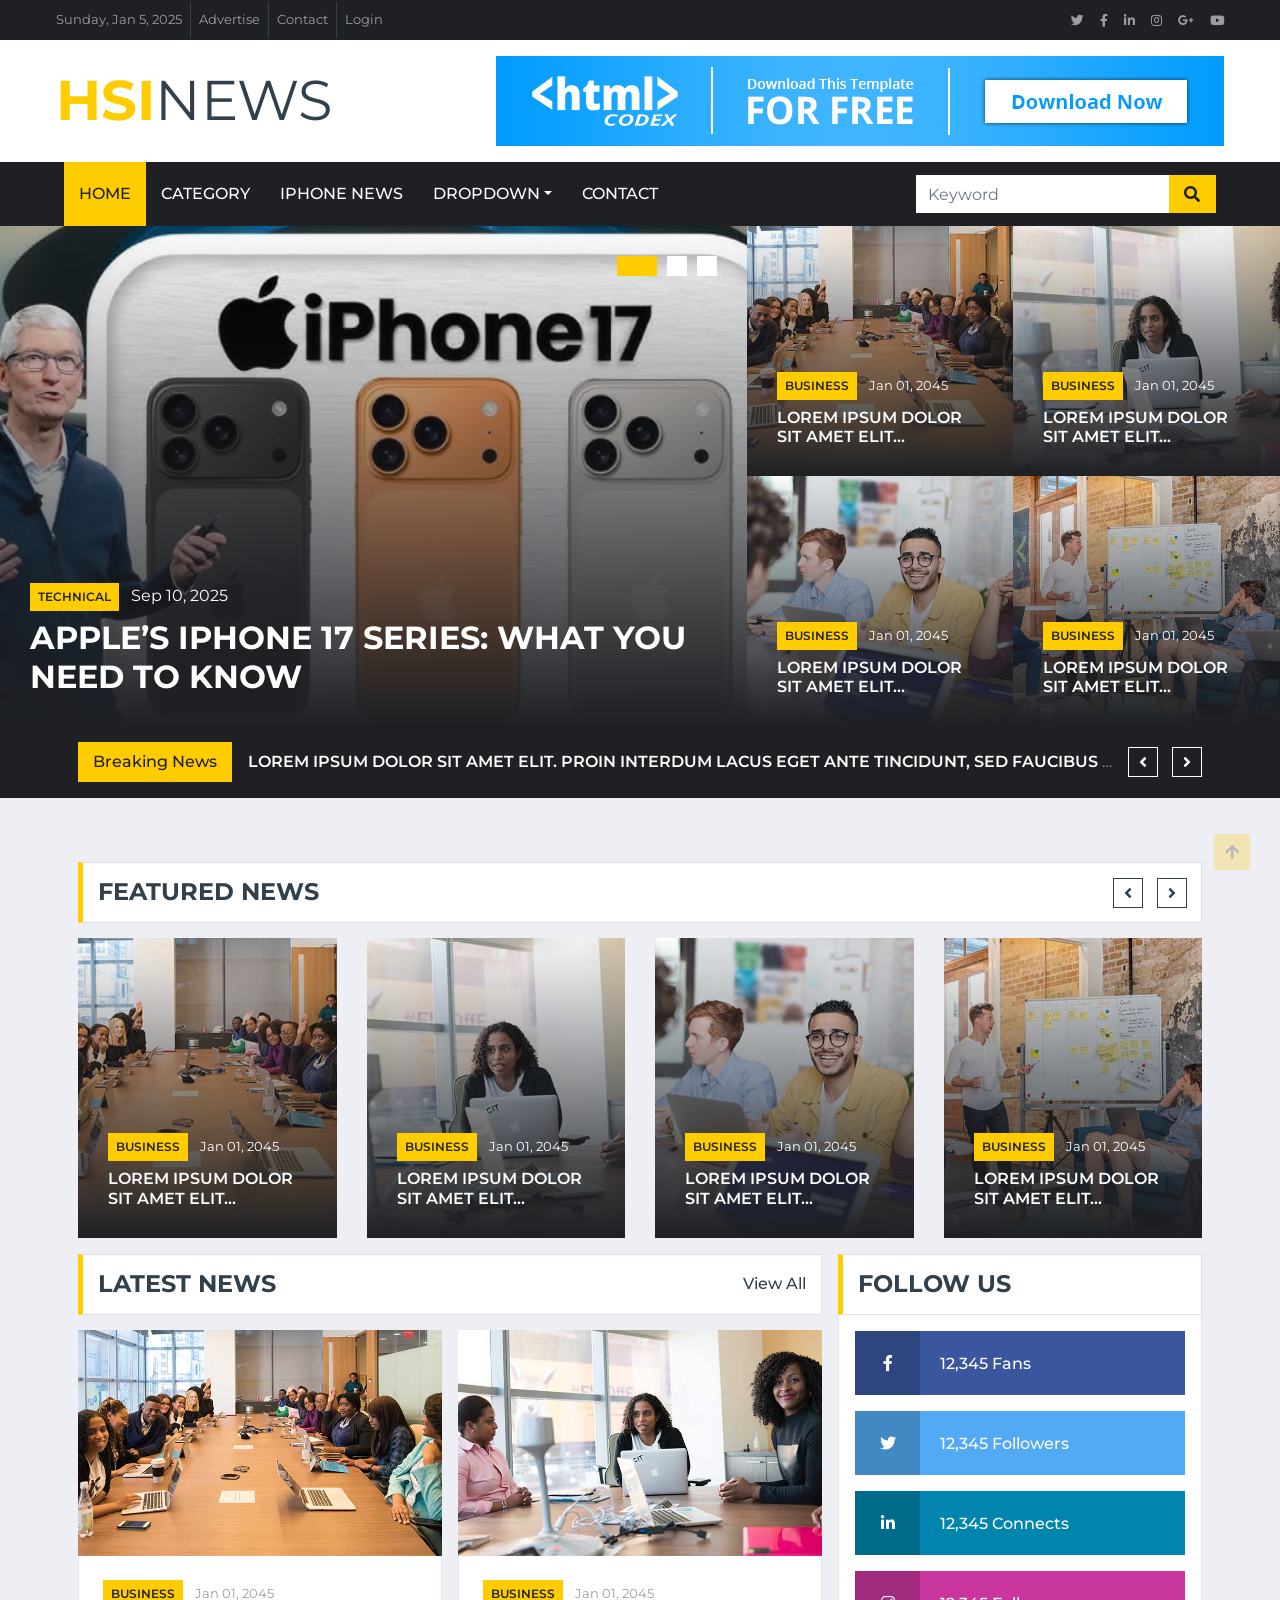
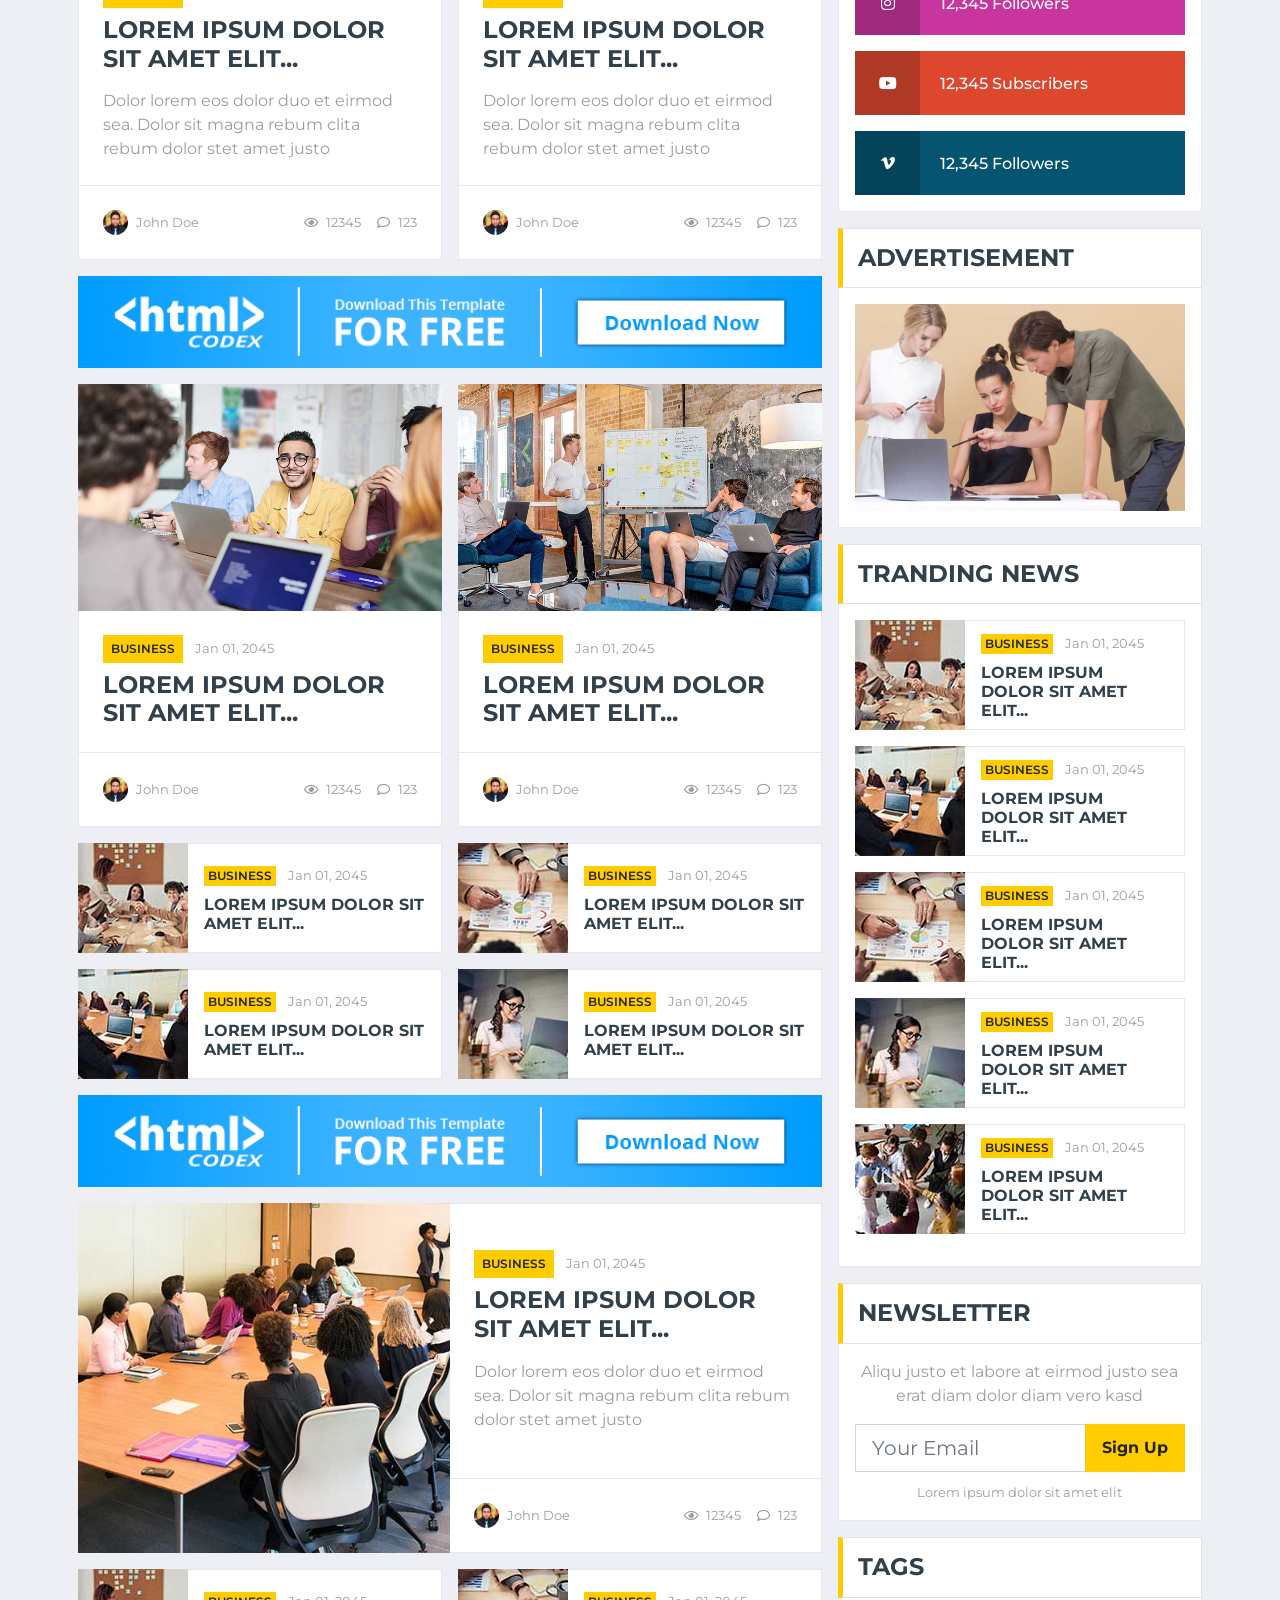
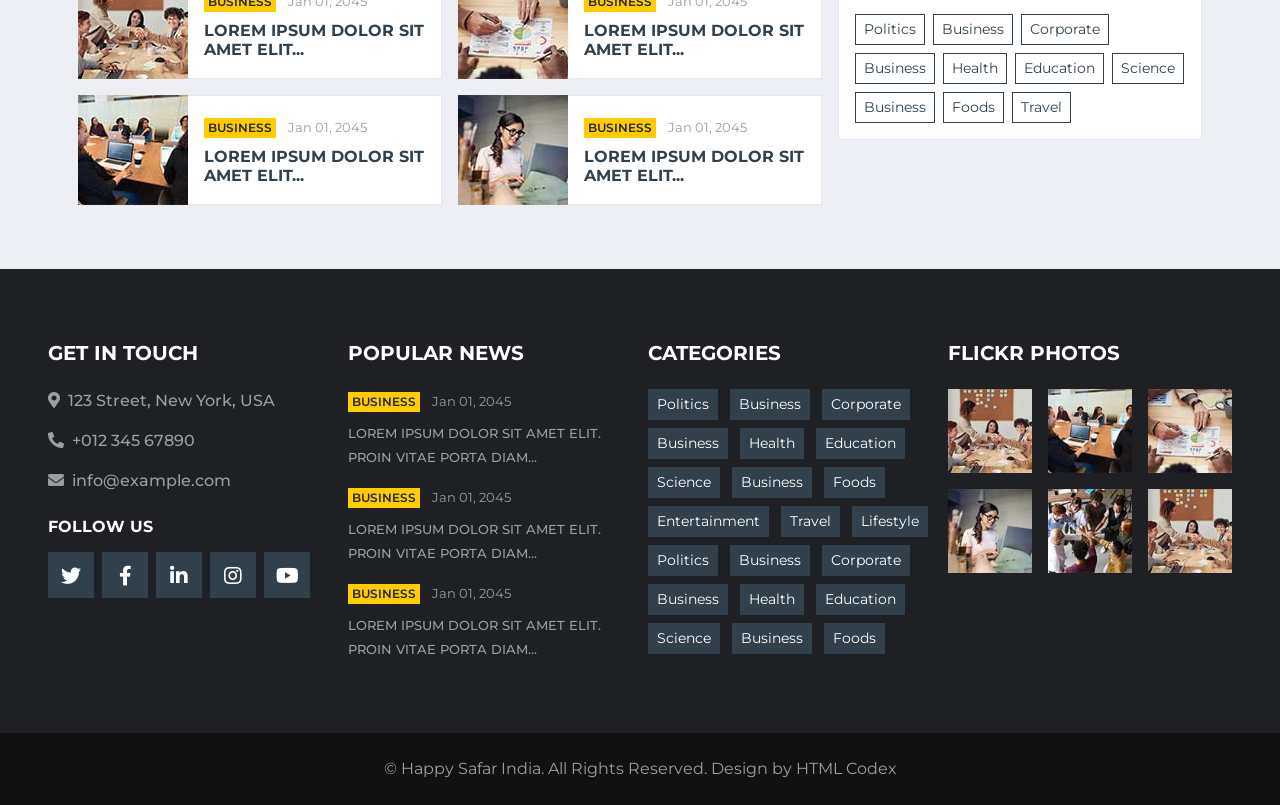
==== commit 8747c25d: "Update index.html" ====
--- a/index.html
+++ b/index.html
@@ -99,7 +99,7 @@
                 <div class="navbar-nav mr-auto py-0">
                     <a href="index.html" class="nav-item nav-link active">Home</a>
                     <a href="category.html" class="nav-item nav-link">Category</a>
-                    <a href="apples-iphone-17-series.html" class="nav-item nav-link active">iPhone News</a>
+                    <a href="apples-iphone-17-series.html" class="nav-item nav-link">iPhone News</a>
                     <div class="nav-item dropdown">
                         <a href="#" class="nav-link dropdown-toggle" data-toggle="dropdown">Dropdown</a>
                         <div class="dropdown-menu rounded-0 m-0">
@@ -823,3 +823,4 @@
 
 
 
+
